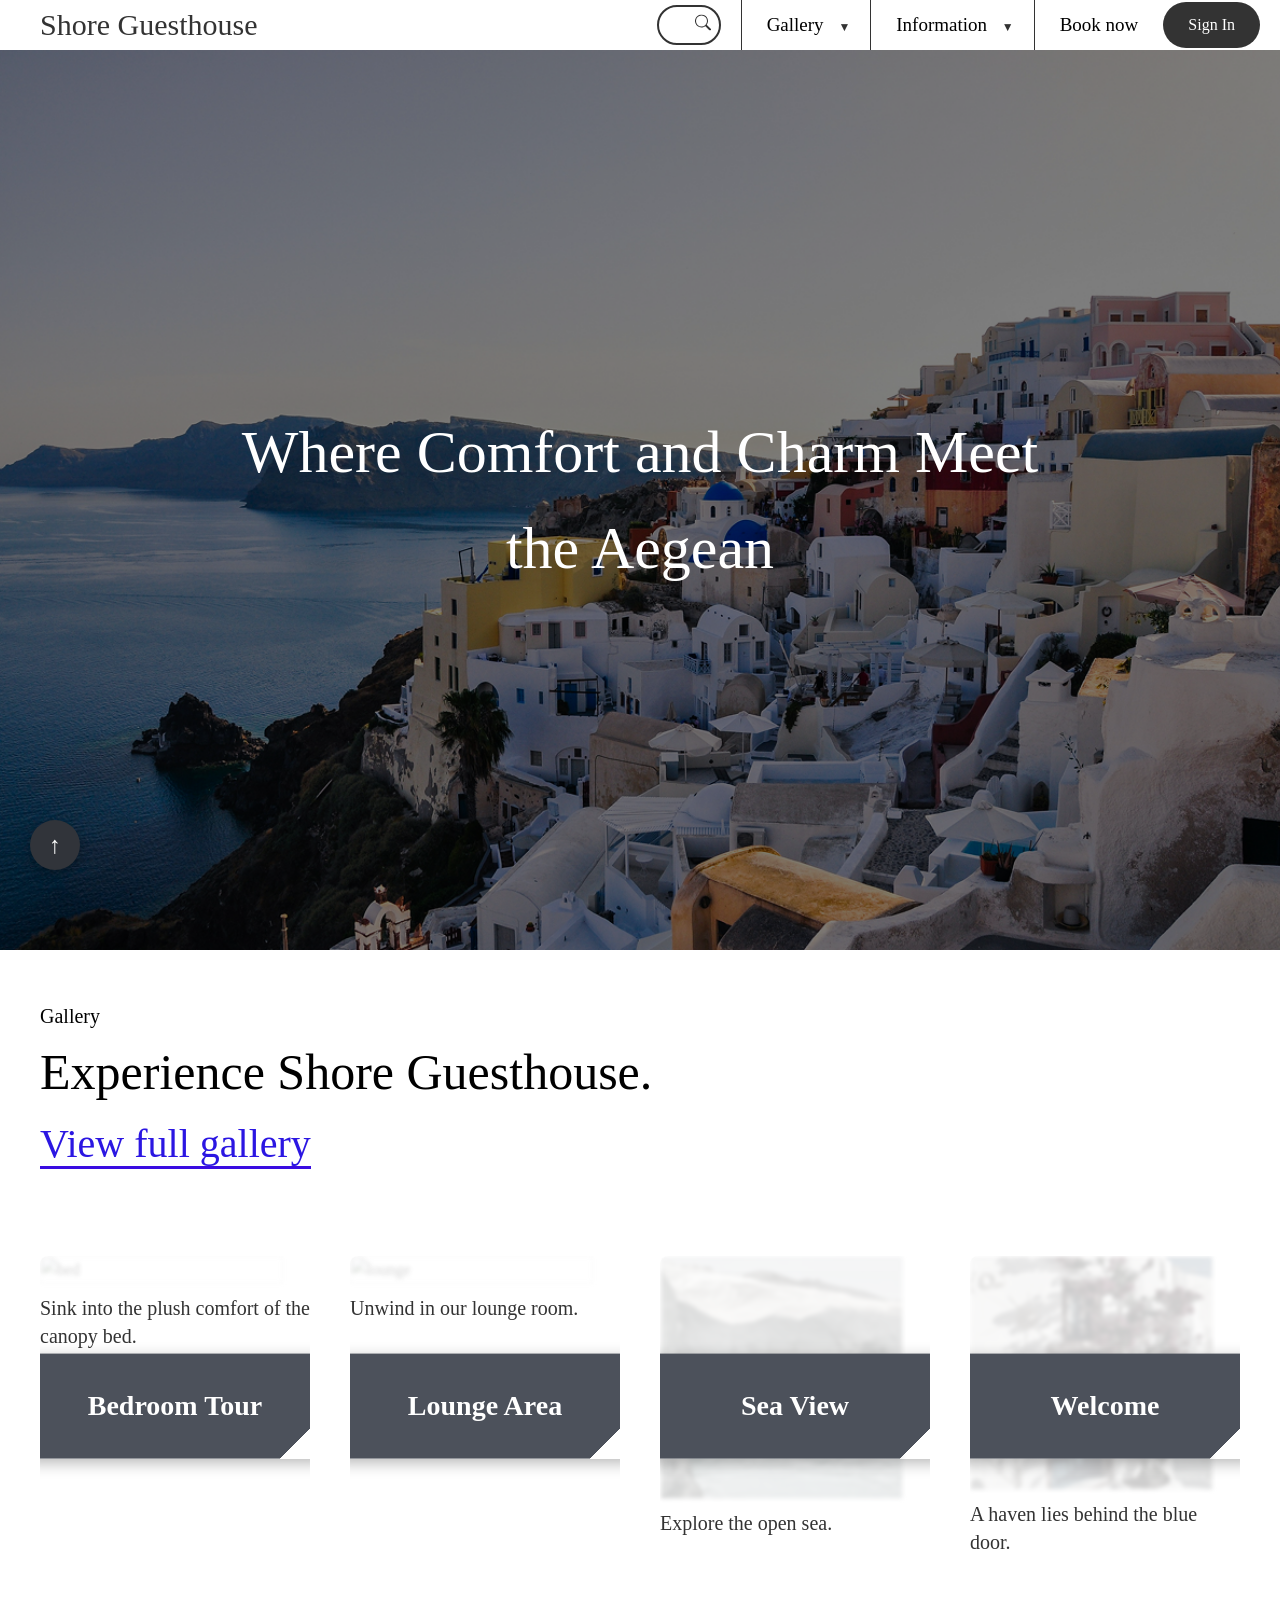
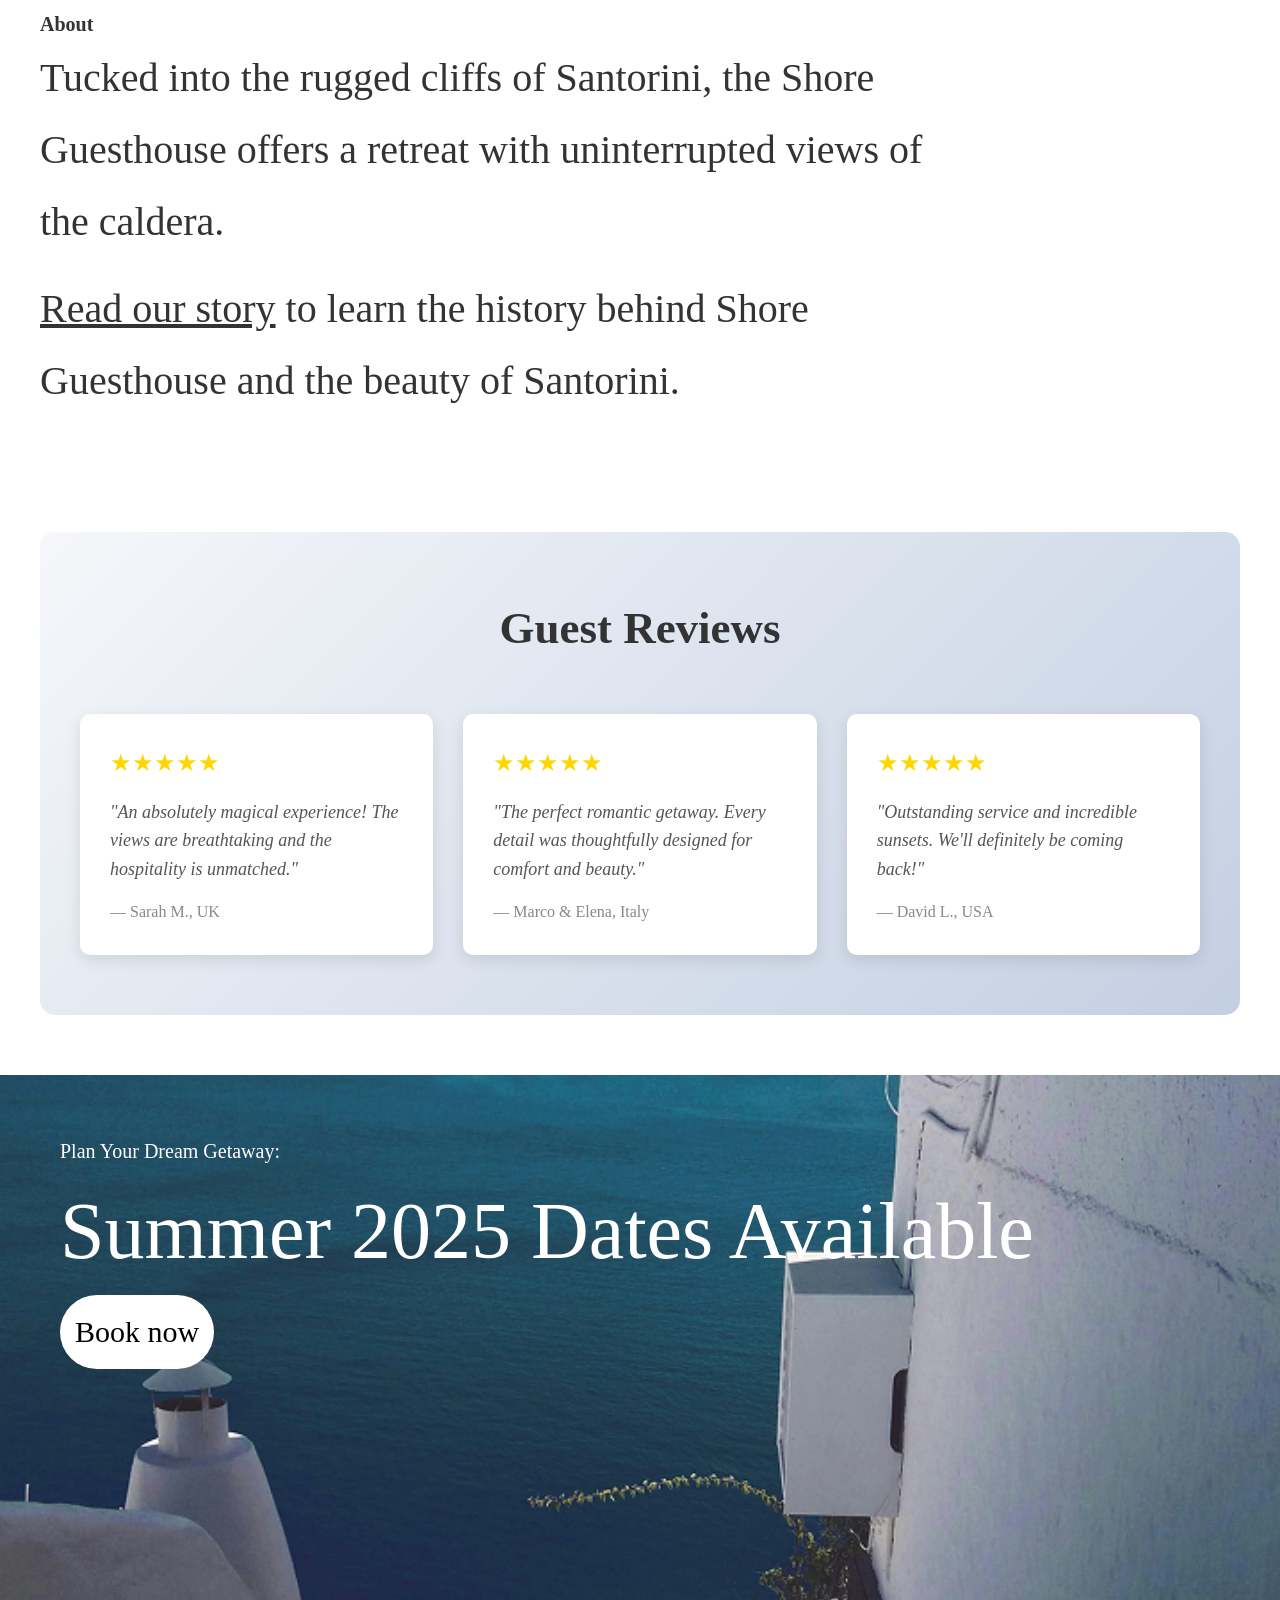
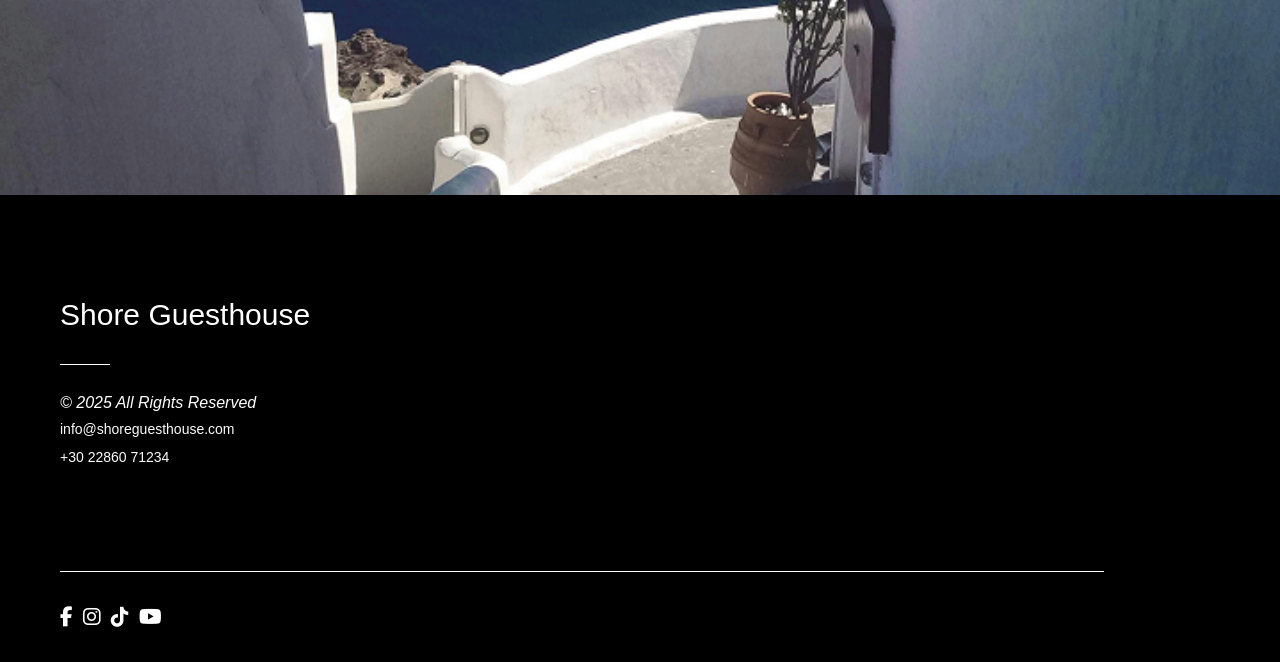
==== index.html @ fb6c5655 "first commit" ====
<!DOCTYPE html>
<html lang="uk">

<head>
    <link rel="stylesheet" href="https://cdnjs.cloudflare.com/ajax/libs/font-awesome/6.5.1/css/all.min.css">
    <meta charset="UTF-8">
    <meta name="viewport" content="width=device-width, initial-scale=1.0">
    <title>Shore Guesthouse - Santorini</title>
    <link rel="stylesheet" href="css/style.css">
</head>

<body>
    <header id="header">
        <div class="logo">Shore Guesthouse</div>
        
        <!-- Burger Menu Checkbox -->
        <input type="checkbox" id="burger-toggle" class="burger-toggle">
        <label for="burger-toggle" class="burger-menu" aria-label="Menu">
            <span></span>
            <span></span>
            <span></span>
        </label>

        <div class="search-container">
            <input type="text" class="search-input" placeholder="Пошук...">
            <button class="search-btn">
                <svg class="icon" xmlns="http://www.w3.org/2000/svg" width="16" height="16" fill="currentColor"
                    viewBox="0 0 16 16">
                    <path
                        d="M11.742 10.344a6.5 6.5 0 1 0-1.397 1.398h-.001q.044.06.098.115l3.85 3.85a1 1 0 0 0 1.415-1.414l-3.85-3.85a1 1 0 0 0-.115-.1zM12 6.5a5.5 5.5 0 1 1-11 0 5.5 5.5 0 0 1 11 0" />
                </svg>
            </button>
        </div>

        <nav class="main-nav">
            <ul class="nav-header">
                <li class="nav-item has-submenu">
                    <a class="nav-link" href="#">Gallery</a>
                    <ul class="submenu">
                        <li><a href="#">Bedrooms</a></li>
                        <li><a href="#">Terraces</a></li>
                        <li><a href="#">Pool Area</a></li>
                        <li><a href="#">Common Spaces</a></li>
                    </ul>
                </li>
                <li class="nav-item has-submenu">
                    <a class="nav-link" href="#">Information</a>
                    <ul class="submenu">
                        <li><a href="#">About Us</a></li>
                        <li><a href="#">Amenities</a></li>
                        <li><a href="#">Location</a></li>
                        <li><a href="#">Contact</a></li>
                    </ul>
                </li>
                <li class="nav-item">
                    <a class="nav-link" href="#">Book now</a>
                </li>
            </ul>
        </nav>

        <!-- Fixed Sign In Button on Mobile -->
        <a href="#authModal" class="sign-in-btn">Sign In</a>
    </header>

    <!-- Modal Window for Authentication (CSS only) -->
    <div class="modal" id="authModal">
        <div class="modal-overlay"></div>
        <div class="modal-content">
            <a href="#" class="close-modal">&times;</a>
            <h2>Sign In</h2>
            <form class="auth-form" action="#" method="post">
                <div class="form-group">
                    <label for="email">Email</label>
                    <input type="email" id="email" placeholder="your@email.com" required>
                </div>
                <div class="form-group">
                    <label for="password">Password</label>
                    <input type="password" id="password" placeholder="••••••••" required>
                </div>
                <button type="submit" class="submit-btn">Log In</button>
                <p class="form-footer">Don't have an account? <a href="#">Sign up</a></p>
            </form>
        </div>
    </div>

    <a href="#header" class="scroll-to-top">↑</a>

    <section class="hero">
        <h1 class="animate-fade-in">Where Comfort and Charm Meet the Aegean</h1>
    </section>

    <main>
        <section class="gallery-section">
            <h2 class="animate-slide-in">Gallery</h2>
            <h3 class="animate-slide-in">Experience Shore Guesthouse.</h3>
            <a href="#" class="view-gallery">View full gallery</a>

            <ul class="gallery">
                <li class="image-overlay-container">
                    <img src="images/bedroom.svg" alt="bed">
                    <div class="image-overlay-text">Bedroom Tour</div>
                    <p>Sink into the plush comfort of the canopy bed.</p>
                </li>
                <li class="image-overlay-container">
                    <img src="images/terrace.svg" alt="lounge">
                    <div class="image-overlay-text">Lounge Area</div>
                    <p>Unwind in our lounge room.</p>
                </li>
                <li class="image-overlay-container">
                    <img src="images/pool.svg" alt="sea">
                    <div class="image-overlay-text">Sea View</div>
                    <p>Explore the open sea.</p>
                </li>
                <li class="image-overlay-container">
                    <img src="images/door.jpg" alt="door">
                    <div class="image-overlay-text">Welcome</div>
                    <p>A haven lies behind the blue door.</p>
                </li>
            </ul>
        </section>

        <section class="about">
            <h2>About</h2>
            <p>
                Tucked into the rugged cliffs of Santorini, the Shore Guesthouse offers a retreat with uninterrupted
                views of the caldera.</p>
            <p>
                <a href="#" class="read-story">Read our story</a> to learn the history behind Shore Guesthouse and the
                beauty of Santorini.
            </p>
        </section>

        <section class="testimonials">
            <h2>Guest Reviews</h2>
            <div class="testimonials-container">
                <div class="testimonial-card">
                    <div class="stars">★★★★★</div>
                    <p class="testimonial-text">"An absolutely magical experience! The views are breathtaking and the hospitality is unmatched."</p>
                    <p class="testimonial-author">— Sarah M., UK</p>
                </div>
                <div class="testimonial-card">
                    <div class="stars">★★★★★</div>
                    <p class="testimonial-text">"The perfect romantic getaway. Every detail was thoughtfully designed for comfort and beauty."</p>
                    <p class="testimonial-author">— Marco & Elena, Italy</p>
                </div>
                <div class="testimonial-card">
                    <div class="stars">★★★★★</div>
                    <p class="testimonial-text">"Outstanding service and incredible sunsets. We'll definitely be coming back!"</p>
                    <p class="testimonial-author">— David L., USA</p>
                </div>
            </div>
        </section>

        <section class="dates-section">
            <div class="dates-content">
                <h2>Plan Your Dream Getaway:</h2>
                <h3>Summer 2025 Dates Available</h3>
                <button class="book-btn">Book now</button>
            </div>
        </section>
    </main>

    <footer class="site-footer">
        <div class="footer-content">
            <div class="footer-section footer-title">
                <p>Shore Guesthouse</p>
                <hr class="title-divider">
            </div>

            <div class="footer-section footer-contacts">
                <address>© 2025 All Rights Reserved</address>
                <p><a href="mailto:info@shoreguesthouse.com" class="contact-link">info@shoreguesthouse.com</a></p>
                <p><a href="tel:+302286071234" class="contact-link">+30 22860 71234</a></p>
            </div>

            <div class="footer-socials">
                <div class="social-links">
                    <a href="#" aria-label="Facebook"><i class="fab fa-facebook-f"></i></a>
                    <a href="#" aria-label="Instagram"><i class="fab fa-instagram"></i></a>
                    <a href="#" aria-label="TikTok"><i class="fab fa-tiktok"></i></a>
                    <a href="#" aria-label="YouTube"><i class="fab fa-youtube"></i></a>
                </div>
            </div>
        </div>
    </footer>
</body>

</html>
---- css/style.css ----
* {
    margin: 0;
    padding: 0;
    box-sizing: border-box;
}

html {
    scroll-behavior: smooth;
}

body {
    color: #333;
    line-height: 1.6;
    overflow-x: hidden;
}

ul {
    list-style: none;
}

a {
    text-decoration: none;
}

/* Header Styles */
header {
    position: relative;
    width: 100%;
    display: flex;
    align-items: center;

}

.logo {
    font-size: 30px;
    font-weight: normal;
    color: #333;
    white-space: nowrap;
    padding-left: 40px;
}

/* Burger Menu - Pure CSS */
.burger-toggle {
    display: none;
}

.burger-menu {
    display: none;
    flex-direction: column;
    cursor: pointer;
    padding: 5px;
    margin-left: auto;
    margin-right: 20px;
    z-index: 1001;
}

.burger-menu span {
    width: 25px;
    height: 3px;
    background-color: #333;
    margin: 3px 0;
    transition: 0.3s;
    display: block;
}

/* Burger animation */
.burger-toggle:checked ~ .burger-menu span:nth-child(1) {
    transform: rotate(-45deg) translate(-5px, 6px);
}

.burger-toggle:checked ~ .burger-menu span:nth-child(2) {
    opacity: 0;
}

.burger-toggle:checked ~ .burger-menu span:nth-child(3) {
    transform: rotate(45deg) translate(-5px, -6px);
}

/* Search Container */
.search-container {
    position: relative;
    margin-left: auto;
    margin-right: 20px;
}

.search-input {
    width: 50px;
    height: 40px;
    border: 2px solid #333;
    border-radius: 20px;
    padding: 10px 40px 10px 20px;
    font-size: 16px;
    outline: none;
    transition: width 0.4s ease;
    cursor: pointer;
}

.search-input:focus {
    width: 250px;
    cursor: text;
}

.search-input::placeholder {
    color: transparent;
    transition: color 0.3s;
}

.search-input:focus::placeholder {
    color: #999;
}

.search-btn {
    position: absolute;
    right: 10px;
    top: 50%;
    transform: translateY(-50%);
    background: transparent;
    border: none;
    cursor: pointer;
    font-size: 18px;
    color: #333;
    pointer-events: none;
}

.search-btn .icon {
    width: 16px;
    height: 16px;
}

/* Sign In Button */
.sign-in-btn {
    padding: 10px 25px;
    background-color: #333;
    color: white;
    border: none;
    border-radius: 25px;
    cursor: pointer;
    font-size: 16px;
    transition: all 0.3s ease;
    margin-right: 20px;
    display: inline-block;
}

.sign-in-btn:hover {
    background-color: #000;
    transform: scale(1.05);
}

/* Modal - Pure CSS */
.modal {
    position: fixed;
    z-index: -1;
    left: 0;
    top: 0;
    width: 100%;
    height: 100%;
    opacity: 0;
    visibility: hidden;
    transition: opacity 0.3s ease, visibility 0.3s ease;
}

.modal:target {
    opacity: 1;
    visibility: visible;
    z-index: 2000;
}

.modal-overlay {
    position: absolute;
    width: 100%;
    height: 100%;
    background-color: rgba(0, 0, 0, 0.5);
}

.modal-content {
    position: absolute;
    top: 50%;
    left: 50%;
    transform: translate(-50%, -50%);
    background-color: white;
    padding: 40px;
    border-radius: 10px;
    width: 90%;
    max-width: 400px;
    animation: slideUp 0.3s ease;
    z-index: 2001;
}

@keyframes slideUp {
    from {
        transform: translate(-50%, -30%);
        opacity: 0;
    }
    to {
        transform: translate(-50%, -50%);
        opacity: 1;
    }
}

.close-modal {
    position: absolute;
    right: 20px;
    top: 15px;
    font-size: 30px;
    color: #666;
    transition: color 0.3s;
}

.close-modal:hover {
    color: #000;
}

.auth-form h2 {
    margin-bottom: 25px;
    color: #333;
    text-align: center;
}

.form-group {
    margin-bottom: 20px;
}

.form-group label {
    display: block;
    margin-bottom: 5px;
    color: #333;
    font-weight: 500;
}

.form-group input {
    width: 100%;
    padding: 12px;
    border: 2px solid #ddd;
    border-radius: 5px;
    font-size: 16px;
    transition: border-color 0.3s;
}

.form-group input:focus {
    outline: none;
    border-color: #333;
}

.submit-btn {
    width: 100%;
    padding: 12px;
    background-color: #333;
    color: white;
    border: none;
    border-radius: 5px;
    font-size: 16px;
    cursor: pointer;
    transition: all 0.3s ease;
}

.submit-btn:hover {
    background-color: #000;
}

.form-footer {
    text-align: center;
    margin-top: 15px;
    color: #666;
}

.form-footer a {
    color: #333;
    text-decoration: underline;
}

/* Navigation */
.nav-header {
    display: flex;
    width: auto;
}

.nav-item {
    position: relative;
    text-align: center;
    padding: 5px 20px;
    font-size: 19px;
    border-left: 1px solid #333;
}

.nav-item.has-submenu::after {
    content: " ▼";
    font-size: 12px;
    margin-left: 5px;
    transition: transform 0.3s;
}

.nav-item.has-submenu:hover::after {
    transform: rotate(180deg);
}

.submenu {
    position: absolute;
    top: 100%;
    left: 0;
    background-color: white;
    border: 1px solid #ddd;
    box-shadow: 0 4px 8px rgba(0,0,0,0.1);
    min-width: 200px;
    opacity: 0;
    visibility: hidden;
    transform: translateY(-10px);
    transition: opacity 0.3s ease, transform 0.3s ease, visibility 0.3s ease;
    z-index: 1000;
    margin-top: 5px;
}

.nav-item:hover .submenu {
    opacity: 1;
    visibility: visible;
    transform: translateY(0);
}

.submenu li {
    border-bottom: 1px solid #eee;
}

.submenu li:last-child {
    border-bottom: none;
}

.submenu a {
    display: block;
    padding: 12px 20px;
    color: #333;
    transition: background-color 0.3s;
    text-align: left;
}

.submenu a:hover {
    background-color: #f0f0f0;
}

.nav-link {
    background-color: white;
    color: black;
    padding: 5px;
    cursor: pointer;
    display: inline-block;
}

.nav-link:hover {
    background-color: #f0f0f0;
}

/* Scroll to Top Button - Smooth Transition */
.scroll-to-top {
    position: fixed;
    bottom: 30px;
    left: 30px;
    width: 50px;
    height: 50px;
    background-color: #31343a;
    color: white;
    border: none;
    border-radius: 50%;
    font-size: 24px;
    z-index: 9999;
    display: flex;
    align-items: center;
    justify-content: center;
    box-shadow: 0 4px 12px rgba(0,0,0,0.3);
    transition: all 0.4s ease, transform 0.3s ease, box-shadow 0.3s ease;
    text-decoration: none;
}

.scroll-to-top:hover {
    background-color: #000;
    transform: translateY(-5px) scale(1.1);
    box-shadow: 0 6px 16px rgba(0,0,0,0.4);
}

/* Hero Section */
.hero {
    position: relative;
    width: 100%;
    height: 100vh;
    background-image: url("../images/view.jpg");
    background-size: cover;
    background-repeat: no-repeat;
    background-position: center;
    display: flex;
    align-items: center;
    justify-content: center;
    color: white;
}

.hero::before {
    content: "";
    position: absolute;
    width: 100%;
    height: 100%;
}

.hero h1 {
    position: relative;
    font-size: 60px;
    font-weight: normal;
    max-width: 800px;
    color: white;
    text-align: center;
}

/* CSS Animations */
@keyframes fadeInUp {
    from {
        opacity: 0;
        transform: translateY(30px);
    }
    to {
        opacity: 1;
        transform: translateY(0);
    }
}

.animate-fade-in {
    animation: fadeInUp 1s ease-out;
}

.animate-slide-in {
    animation: fadeInUp 0.8s ease-out;
}

/* Gallery Section */
.gallery-section {
    max-width: 2050px;
    margin: 0 auto;
    padding: 50px 40px;
}

.gallery-section h3 {
    font-size: 50px;
    font-weight: normal;
    color: #000;
}

.gallery-section h2 {
    font-size: 20px;
    font-weight: normal;
    color: #000;
}

.view-gallery {
    color: #2b16e2;
    text-decoration: none;
    font-size: 40px;
    border-bottom: 3px solid #3a0ce1;
    transition: color 0.3s ease;
}

.view-gallery:hover {
    color: #1a0a99;
}

.gallery {
    list-style: none;
    display: grid;
    grid-template-columns: repeat(4, 1fr);
    gap: 40px;
    margin: 80px 0 0;
}

.image-overlay-container {
    position: relative;
    overflow: hidden;
    cursor: pointer;
    border-radius: 8px;
    animation: fadeInUp 0.6s ease-out;
}

.image-overlay-container img {
    width: 90%;
    display: block;
    border: 1px solid #ddd;
    transition: opacity 0.4s ease, filter 0.4s ease, transform 0.4s ease;
    opacity: 0.2;
    filter: grayscale(80%) blur(2px);
}

.image-overlay-text {
    position: absolute;
    width: 300px;
    top: 50%;
    left: 50%;
    transform: translate(-50%, -50%);
    text-align: center;
    color: white;
    font-size: 28px;
    font-weight: bold;
    background: linear-gradient(-45deg, transparent 32px, #4c515b 0);
    padding: 30px 50px;
    z-index: 10;
    transition: opacity 0.4s ease;
    pointer-events: none;
    box-shadow: 0 4px 15px rgba(0,0,0,0.3);
}

.image-overlay-container:hover img {
    opacity: 1;
    filter: grayscale(0%) blur(0);
    transform: scale(1.05);
}

.image-overlay-container:hover .image-overlay-text {
    opacity: 0;
}

.gallery p {
    margin-top: 10px;
    font-size: 20px;
    color: #333;
    line-height: 1.4;
}

/* About Section */
.about h2 {
    font-size: 20px;
}

.about {
    max-width: 1000px;
    padding: 0px 40px 40px;
    font-size: 40px;
    line-height: 1.8;
}

.about p {
    margin-bottom: 15px;
    color: #333;
}

.about a.read-story {
    color: inherit;
    text-decoration: underline;
    transition: color 0.3s ease;
}

.about a.read-story:hover {
    color: #2b16e2;
}

/* Testimonials Section */
.testimonials {
    max-width: 1200px;
    margin: 60px auto;
    padding: 60px 40px;
    background: linear-gradient(135deg, #f5f7fa 0%, #c3cfe2 100%);
    border-radius: 15px;
}

.testimonials h2 {
    text-align: center;
    font-size: 45px;
    margin-bottom: 50px;
    color: #333;
}

.testimonials-container {
    display: grid;
    grid-template-columns: repeat(auto-fit, minmax(300px, 1fr));
    gap: 30px;
}

.testimonial-card {
    background: white;
    padding: 30px;
    border-radius: 10px;
    box-shadow: 0 5px 15px rgba(0,0,0,0.1);
    transition: transform 0.3s ease, box-shadow 0.3s ease;
    animation: fadeInUp 0.6s ease-out;
}

.testimonial-card:hover {
    transform: translateY(-10px);
    box-shadow: 0 8px 25px rgba(0,0,0,0.15);
}

.stars {
    color: #ffd700;
    font-size: 24px;
    margin-bottom: 15px;
}

.testimonial-text {
    font-size: 18px;
    line-height: 1.6;
    color: #555;
    margin-bottom: 15px;
    font-style: italic;
}

.testimonial-author {
    font-size: 16px;
    color: #888;
    font-weight: 500;
}

/* Dates Section */
.dates-section {
    position: relative;
    background-image: url("../images/caldera.png");
    background-size: cover;
    background-repeat: no-repeat;
    background-position: center;
    color: white;
    text-align: left;
    padding: 60px 60px;
    min-height: 100px;
    display: flex;
    height: 80vh;
}

.dates-section::before {
    width: 100%;
    height: 100%;
}

.dates-section h3 {
    font-size: 80px;
    font-weight: normal;
}

.dates-section h2 {
    font-size: 20px;
    font-weight: normal;
}

.book-btn {
    padding: 20px 15px;
    background-color: white;
    color: #000;
    border-radius: 90px;
    cursor: pointer;
    font-size: 30px;
    font-family: 'Garamond', serif;
    border: none;
    transition: all 0.3s ease;
}

.book-btn:hover {
    background-color: #f0f0f0;
    transform: scale(1.05);
}

/* Footer */
.site-footer {
    background-color: #000;
    color: #fff;
    padding: 90px 60px 20px;
    font-family: Arial, sans-serif;
}

.footer-section p {
    font-size: 30px;
    line-height: 2.0;
}

.title-divider {
    border: none;
    height: 1px;
    background-color: #fff;
    width: 50px;
    margin-top: 19px;
}

.footer-contacts {
    margin: 25px 0 100px 0;
}

.footer-contacts p {
    font-size: 14px;
    color: #888;
}

.footer-contacts a.contact-link {
    color: #fcfcfc;
    text-decoration: none;
    transition: color 0.3s;
}

.footer-contacts a.contact-link:hover {
    color: #fff;
}

.footer-socials {
    margin-top: 20px;
    border: none;
    height: 1px;
    background-color: #fff;
    width: 90%;
    margin: 19px 0 70px 0;
}

.social-links {
    display: flex;
    gap: 10px;
    padding-top: 30px;
}

.social-links a {
    color: #fff;
    font-size: 20px;
    text-decoration: none;
    transition: color 0.3s, transform 0.3s;
}

.social-links a:hover {
    color: #888;
    transform: scale(1.2);
}

/* Media Queries for Responsive Design */

/* Tablets */
@media (max-width: 1024px) {
    .gallery {
        grid-template-columns: repeat(2, 1fr);
        gap: 30px;
    }

    .hero h1 {
        font-size: 45px;
    }

    .dates-section h3 {
        font-size: 50px;
    }

    .about {
        font-size: 32px;
    }
}

/* Mobile Devices */
@media (max-width: 768px) {
    /* Fixed Sign In Button on Small Devices */
    .sign-in-btn {
        position: fixed;
        bottom: 90px;
        right: 20px;
        z-index: 9998;
        box-shadow: 0 4px 12px rgba(0,0,0,0.3);
    }

    /* Show Burger Menu */
    .burger-menu {
        display: flex;
    }

    /* Hide navigation by default on mobile */
    .main-nav {
        position: fixed;
        top: 0;
        right: -100%;
        width: 70%;
        height: 100vh;
        background-color: white;
        box-shadow: -2px 0 10px rgba(0,0,0,0.1);
        transition: right 0.3s ease;
        z-index: 1000;
        padding-top: 60px;
    }

    .burger-toggle:checked ~ .main-nav {
        right: 0;
    }

    .nav-header {
        flex-direction: column;
        width: 100%;
    }

    .nav-item {
        border-left: none;
        border-bottom: 1px solid #ddd;
        padding: 15px 20px;
        font-size: 18px;
    }

    .submenu {
        position: static;
        box-shadow: none;
        border: none;
        margin-top: 0;
        padding-left: 20px;
    }

    .nav-item:focus-within .submenu {
        opacity: 1;
        visibility: visible;
        transform: translateY(0);
    }

    header {
        flex-wrap: wrap;
        padding: 15px 0;
    }

    .search-container {
        order: 3;
        width: 100%;
        margin: 15px 20px;
    }

    .search-input:focus {
        width: calc(100% - 40px);
    }

    .logo {
        padding-left: 20px;
        font-size: 24px;
    }

    .gallery {
        grid-template-columns: 1fr;
        gap: 30px;
    }

    .image-overlay-text {
        font-size: 20px;
        padding: 20px 30px;
        width: 80%;
    }

    .hero h1 {
        font-size: 32px;
        padding: 0 20px;
    }

    .dates-section h3 {
        font-size: 32px;
    }

    .dates-section h2 {
        font-size: 18px;
    }

    .book-btn {
        font-size: 22px;
        padding: 15px 25px;
    }

    .about {
        font-size: 24px;
        padding: 20px;
    }

    .testimonials {
        padding: 40px 20px;
    }

    .testimonials h2 {
        font-size: 32px;
    }

    .testimonials-container {
        grid-template-columns: 1fr;
    }

    .scroll-to-top {
        bottom: 20px;
        left: 20px;
        width: 45px;
        height: 45px;
        font-size: 20px;
    }

    .footer-content {
        text-align: center;
    }

    .title-divider{
         margin: 0 auto;
         margin-top: 19px;
    }

    .social-links {
        justify-content: center;
    }

    .site-footer {
        padding: 40px 20px;
    }
}

/* Small Mobile Devices */
@media (max-width: 480px) {
    .logo {
        font-size: 20px;
    }

    .hero h1 {
        font-size: 24px;
    }

    .dates-section h3 {
        font-size: 24px;
    }

    .gallery-section h3 {
        font-size: 32px;
    }

    .view-gallery {
        font-size: 24px;
    }

    .about {
        font-size: 20px;
    }

    .modal-content {
        padding: 25px;
    }
}
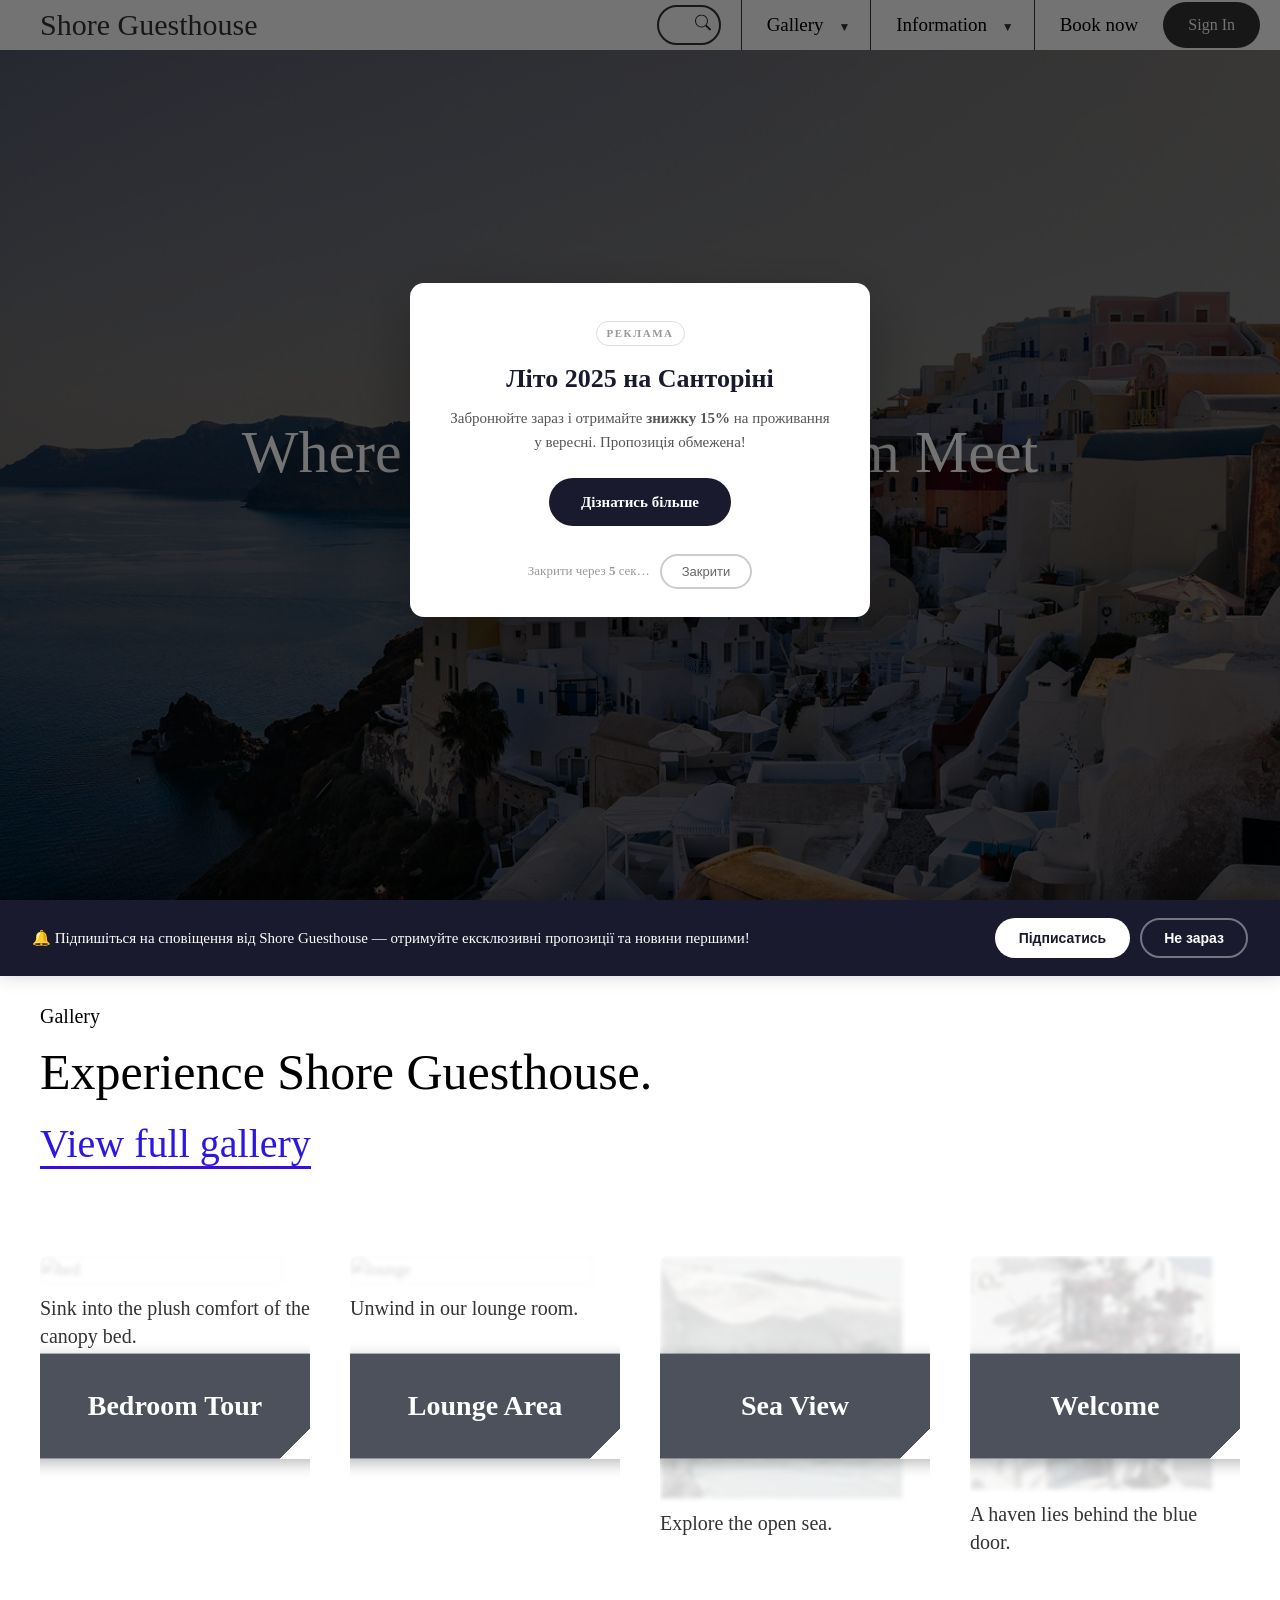
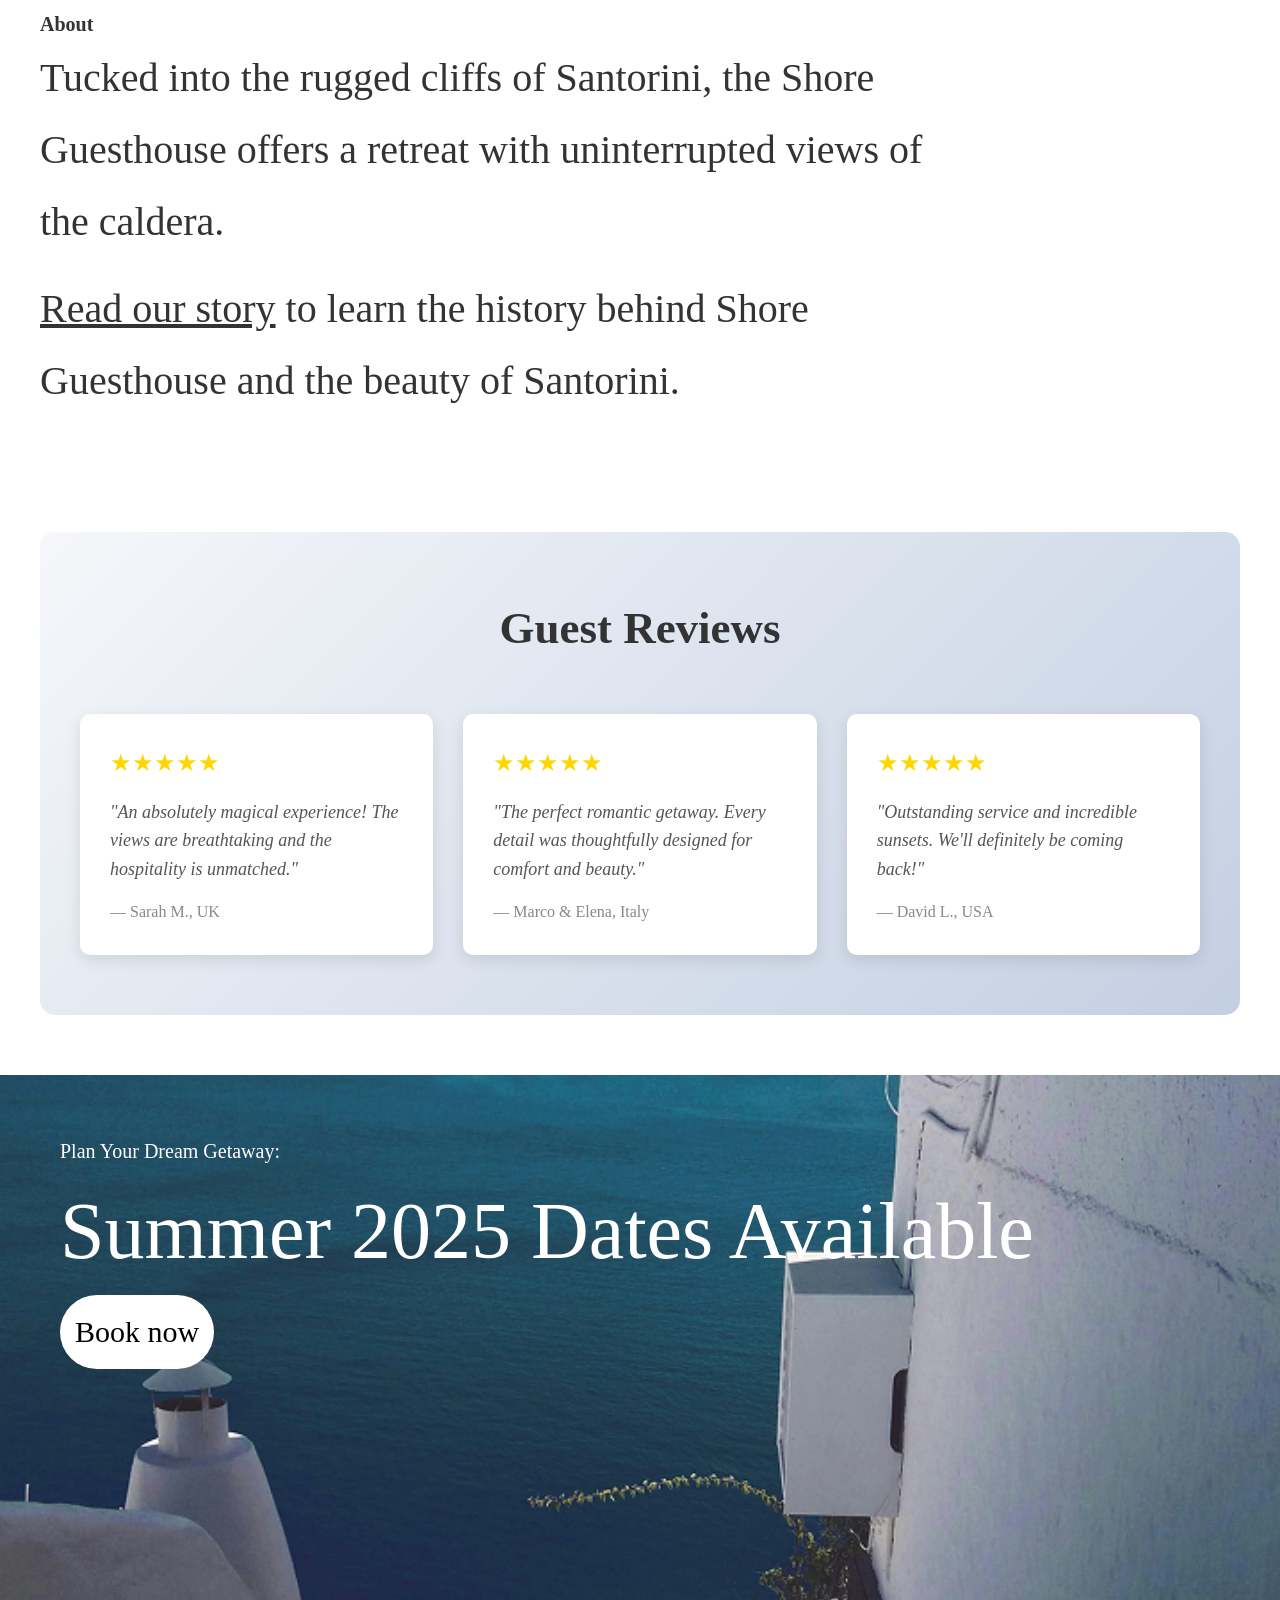
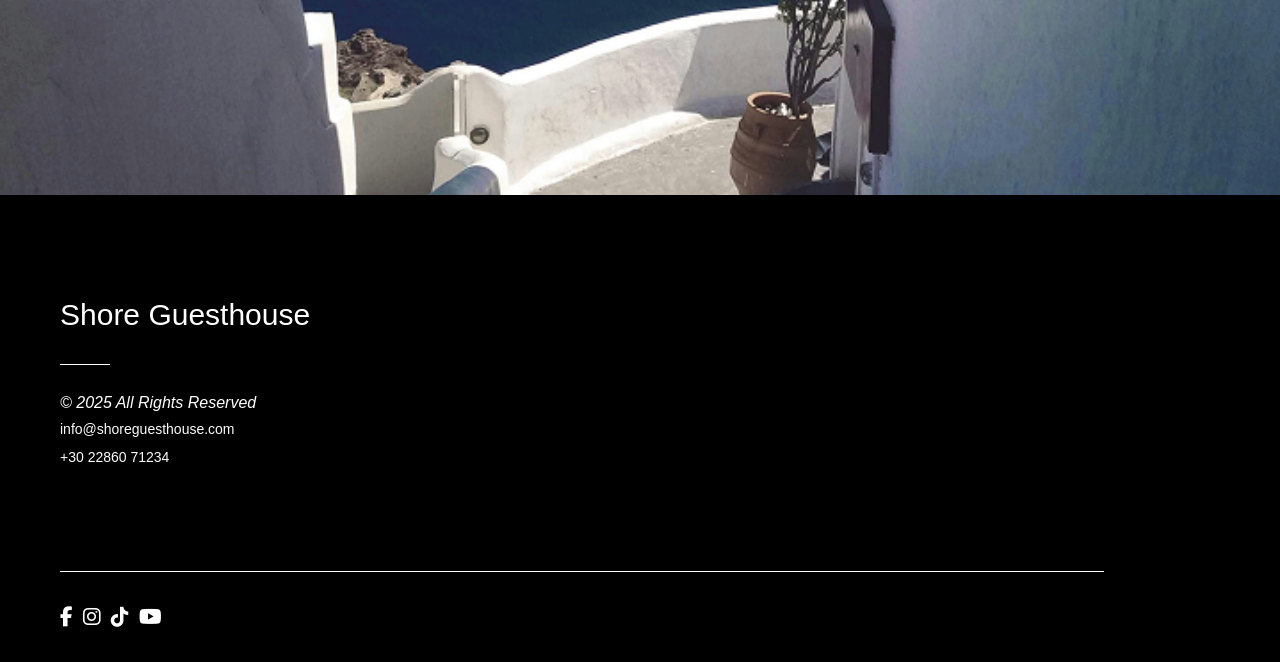
==== commit 28635319: "lab2" ====
--- a/index.html
+++ b/index.html
@@ -13,7 +13,6 @@
     <header id="header">
         <div class="logo">Shore Guesthouse</div>
         
-        <!-- Burger Menu Checkbox -->
         <input type="checkbox" id="burger-toggle" class="burger-toggle">
         <label for="burger-toggle" class="burger-menu" aria-label="Menu">
             <span></span>
@@ -24,10 +23,8 @@
         <div class="search-container">
             <input type="text" class="search-input" placeholder="Пошук...">
             <button class="search-btn">
-                <svg class="icon" xmlns="http://www.w3.org/2000/svg" width="16" height="16" fill="currentColor"
-                    viewBox="0 0 16 16">
-                    <path
-                        d="M11.742 10.344a6.5 6.5 0 1 0-1.397 1.398h-.001q.044.06.098.115l3.85 3.85a1 1 0 0 0 1.415-1.414l-3.85-3.85a1 1 0 0 0-.115-.1zM12 6.5a5.5 5.5 0 1 1-11 0 5.5 5.5 0 0 1 11 0" />
+                <svg class="icon" xmlns="http://www.w3.org/2000/svg" width="16" height="16" fill="currentColor" viewBox="0 0 16 16">
+                    <path d="M11.742 10.344a6.5 6.5 0 1 0-1.397 1.398h-.001q.044.06.098.115l3.85 3.85a1 1 0 0 0 1.415-1.414l-3.85-3.85a1 1 0 0 0-.115-.1zM12 6.5a5.5 5.5 0 1 1-11 0 5.5 5.5 0 0 1 11 0"/>
                 </svg>
             </button>
         </div>
@@ -58,11 +55,10 @@
             </ul>
         </nav>
 
-        <!-- Fixed Sign In Button on Mobile -->
         <a href="#authModal" class="sign-in-btn">Sign In</a>
     </header>
 
-    <!-- Modal Window for Authentication (CSS only) -->
+    <!-- AUTH MODAL (pure CSS :target) -->
     <div class="modal" id="authModal">
         <div class="modal-overlay"></div>
         <div class="modal-content">
@@ -83,7 +79,34 @@
         </div>
     </div>
 
-    <a href="#header" class="scroll-to-top">↑</a>
+    <!-- 1. КНОПКА "ВГОРУ" (замінює стару .scroll-to-top посилання) -->
+    <button id="scrollToTop" aria-label="Scroll to top">↑</button>
+
+    <!-- 2. БАНЕР ПІДПИСКИ -->
+    <div id="subscribeBanner" role="banner" aria-live="polite">
+        <p>🔔 Підпишіться на сповіщення від Shore Guesthouse — отримуйте ексклюзивні пропозиції та новини першими!</p>
+        <div class="banner-buttons">
+            <button class="banner-btn banner-btn-accept" id="subscribeBannerAccept">Підписатись</button>
+            <button class="banner-btn banner-btn-decline" id="subscribeBannerDecline">Не зараз</button>
+        </div>
+    </div>
+
+    <!-- Toast подяки -->
+    <div id="thankYouToast" aria-live="polite">🎉 Дякуємо, що приєдналися!</div>
+
+    <!-- 3. МОДАЛЬНА РЕКЛАМА -->
+    <div id="adModal" role="dialog" aria-modal="true" aria-labelledby="adModalTitle">
+        <div class="ad-modal-box">
+            <span class="ad-label">Реклама</span>
+            <h3 id="adModalTitle">Літо 2025 на Санторіні</h3>
+            <p>Забронюйте зараз і отримайте <strong>знижку 15%</strong> на проживання у вересні. Пропозиція обмежена!</p>
+            <a href="#" class="ad-modal-cta">Дізнатись більше</a>
+            <div class="ad-close-row">
+                <span class="ad-countdown-label">Закрити через <strong id="adCountdown">5</strong> сек…</span>
+                <button id="adCloseBtn" aria-label="Закрити рекламу">Закрити</button>
+            </div>
+        </div>
+    </div>
 
     <section class="hero">
         <h1 class="animate-fade-in">Where Comfort and Charm Meet the Aegean</h1>
@@ -151,11 +174,20 @@
             </div>
         </section>
 
+        <!-- 4. STICKY РЕКЛАМНИЙ БЛОК (з'являється при прокрутці до .dates-section) -->
         <section class="dates-section">
             <div class="dates-content">
                 <h2>Plan Your Dream Getaway:</h2>
                 <h3>Summer 2025 Dates Available</h3>
                 <button class="book-btn">Book now</button>
+            </div>
+
+            <div id="stickyAd" aria-label="Рекламний блок">
+                <button class="sticky-ad-close" id="stickyAdClose" aria-label="Закрити">&times;</button>
+                <p class="sticky-ad-badge">Спецпропозиція</p>
+                <h4>Рання бронь — знижка 15%</h4>
+                <p>Забронюйте до 30 червня та заощаджуйте на відпочинку вашої мрії.</p>
+                <a href="#" class="sticky-ad-btn">Забронювати</a>
             </div>
         </section>
     </main>
@@ -183,6 +215,9 @@
             </div>
         </div>
     </footer>
+
+    <!-- JavaScript підключається останнім -->
+    <script src="main.js"></script>
 </body>
 
 </html>
--- a/css/style.css
+++ b/css/style.css
@@ -22,13 +22,12 @@
     text-decoration: none;
 }
 
-/* Header Styles */
+/* ─── HEADER ──────────────────────────────────────────────────────────────── */
 header {
     position: relative;
     width: 100%;
     display: flex;
     align-items: center;
-
 }
 
 .logo {
@@ -40,9 +39,7 @@
 }
 
 /* Burger Menu - Pure CSS */
-.burger-toggle {
-    display: none;
-}
+.burger-toggle { display: none; }
 
 .burger-menu {
     display: none;
@@ -63,20 +60,11 @@
     display: block;
 }
 
-/* Burger animation */
-.burger-toggle:checked ~ .burger-menu span:nth-child(1) {
-    transform: rotate(-45deg) translate(-5px, 6px);
-}
-
-.burger-toggle:checked ~ .burger-menu span:nth-child(2) {
-    opacity: 0;
-}
-
-.burger-toggle:checked ~ .burger-menu span:nth-child(3) {
-    transform: rotate(45deg) translate(-5px, -6px);
-}
-
-/* Search Container */
+.burger-toggle:checked ~ .burger-menu span:nth-child(1) { transform: rotate(-45deg) translate(-5px, 6px); }
+.burger-toggle:checked ~ .burger-menu span:nth-child(2) { opacity: 0; }
+.burger-toggle:checked ~ .burger-menu span:nth-child(3) { transform: rotate(45deg) translate(-5px, -6px); }
+
+/* Search */
 .search-container {
     position: relative;
     margin-left: auto;
@@ -95,19 +83,9 @@
     cursor: pointer;
 }
 
-.search-input:focus {
-    width: 250px;
-    cursor: text;
-}
-
-.search-input::placeholder {
-    color: transparent;
-    transition: color 0.3s;
-}
-
-.search-input:focus::placeholder {
-    color: #999;
-}
+.search-input:focus { width: 250px; cursor: text; }
+.search-input::placeholder { color: transparent; transition: color 0.3s; }
+.search-input:focus::placeholder { color: #999; }
 
 .search-btn {
     position: absolute;
@@ -122,12 +100,9 @@
     pointer-events: none;
 }
 
-.search-btn .icon {
-    width: 16px;
-    height: 16px;
-}
-
-/* Sign In Button */
+.search-btn .icon { width: 16px; height: 16px; }
+
+/* Sign In */
 .sign-in-btn {
     padding: 10px 25px;
     background-color: #333;
@@ -141,41 +116,30 @@
     display: inline-block;
 }
 
-.sign-in-btn:hover {
-    background-color: #000;
-    transform: scale(1.05);
-}
-
-/* Modal - Pure CSS */
+.sign-in-btn:hover { background-color: #000; transform: scale(1.05); }
+
+/* ─── AUTH MODAL (pure CSS :target) ──────────────────────────────────────── */
 .modal {
     position: fixed;
     z-index: -1;
-    left: 0;
-    top: 0;
-    width: 100%;
-    height: 100%;
+    left: 0; top: 0;
+    width: 100%; height: 100%;
     opacity: 0;
     visibility: hidden;
     transition: opacity 0.3s ease, visibility 0.3s ease;
 }
 
-.modal:target {
-    opacity: 1;
-    visibility: visible;
-    z-index: 2000;
-}
+.modal:target { opacity: 1; visibility: visible; z-index: 2000; }
 
 .modal-overlay {
     position: absolute;
-    width: 100%;
-    height: 100%;
-    background-color: rgba(0, 0, 0, 0.5);
+    width: 100%; height: 100%;
+    background-color: rgba(0,0,0,0.5);
 }
 
 .modal-content {
     position: absolute;
-    top: 50%;
-    left: 50%;
+    top: 50%; left: 50%;
     transform: translate(-50%, -50%);
     background-color: white;
     padding: 40px;
@@ -187,38 +151,20 @@
 }
 
 @keyframes slideUp {
-    from {
-        transform: translate(-50%, -30%);
-        opacity: 0;
-    }
-    to {
-        transform: translate(-50%, -50%);
-        opacity: 1;
-    }
+    from { transform: translate(-50%, -30%); opacity: 0; }
+    to   { transform: translate(-50%, -50%); opacity: 1; }
 }
 
 .close-modal {
     position: absolute;
-    right: 20px;
-    top: 15px;
+    right: 20px; top: 15px;
     font-size: 30px;
     color: #666;
     transition: color 0.3s;
 }
-
-.close-modal:hover {
-    color: #000;
-}
-
-.auth-form h2 {
-    margin-bottom: 25px;
-    color: #333;
-    text-align: center;
-}
-
-.form-group {
-    margin-bottom: 20px;
-}
+.close-modal:hover { color: #000; }
+
+.form-group { margin-bottom: 20px; }
 
 .form-group label {
     display: block;
@@ -235,11 +181,7 @@
     font-size: 16px;
     transition: border-color 0.3s;
 }
-
-.form-group input:focus {
-    outline: none;
-    border-color: #333;
-}
+.form-group input:focus { outline: none; border-color: #333; }
 
 .submit-btn {
     width: 100%;
@@ -252,27 +194,13 @@
     cursor: pointer;
     transition: all 0.3s ease;
 }
-
-.submit-btn:hover {
-    background-color: #000;
-}
-
-.form-footer {
-    text-align: center;
-    margin-top: 15px;
-    color: #666;
-}
-
-.form-footer a {
-    color: #333;
-    text-decoration: underline;
-}
-
-/* Navigation */
-.nav-header {
-    display: flex;
-    width: auto;
-}
+.submit-btn:hover { background-color: #000; }
+
+.form-footer { text-align: center; margin-top: 15px; color: #666; }
+.form-footer a { color: #333; text-decoration: underline; }
+
+/* ─── NAVIGATION ──────────────────────────────────────────────────────────── */
+.nav-header { display: flex; width: auto; }
 
 .nav-item {
     position: relative;
@@ -288,15 +216,11 @@
     margin-left: 5px;
     transition: transform 0.3s;
 }
-
-.nav-item.has-submenu:hover::after {
-    transform: rotate(180deg);
-}
+.nav-item.has-submenu:hover::after { transform: rotate(180deg); }
 
 .submenu {
     position: absolute;
-    top: 100%;
-    left: 0;
+    top: 100%; left: 0;
     background-color: white;
     border: 1px solid #ddd;
     box-shadow: 0 4px 8px rgba(0,0,0,0.1);
@@ -308,20 +232,10 @@
     z-index: 1000;
     margin-top: 5px;
 }
-
-.nav-item:hover .submenu {
-    opacity: 1;
-    visibility: visible;
-    transform: translateY(0);
-}
-
-.submenu li {
-    border-bottom: 1px solid #eee;
-}
-
-.submenu li:last-child {
-    border-bottom: none;
-}
+.nav-item:hover .submenu { opacity: 1; visibility: visible; transform: translateY(0); }
+
+.submenu li { border-bottom: 1px solid #eee; }
+.submenu li:last-child { border-bottom: none; }
 
 .submenu a {
     display: block;
@@ -330,10 +244,7 @@
     transition: background-color 0.3s;
     text-align: left;
 }
-
-.submenu a:hover {
-    background-color: #f0f0f0;
-}
+.submenu a:hover { background-color: #f0f0f0; }
 
 .nav-link {
     background-color: white;
@@ -342,13 +253,13 @@
     cursor: pointer;
     display: inline-block;
 }
-
-.nav-link:hover {
-    background-color: #f0f0f0;
-}
-
-/* Scroll to Top Button - Smooth Transition */
-.scroll-to-top {
+.nav-link:hover { background-color: #f0f0f0; }
+
+/* ─── 1. SCROLL-TO-TOP BUTTON ─────────────────────────────────────────────── */
+/* Стара кнопка-посилання в HTML прихована; використовуємо кнопку з JS */
+.scroll-to-top-link { display: none !important; }
+
+#scrollToTop {
     position: fixed;
     bottom: 30px;
     left: 30px;
@@ -358,23 +269,279 @@
     color: white;
     border: none;
     border-radius: 50%;
-    font-size: 24px;
+    font-size: 22px;
     z-index: 9999;
     display: flex;
     align-items: center;
     justify-content: center;
     box-shadow: 0 4px 12px rgba(0,0,0,0.3);
-    transition: all 0.4s ease, transform 0.3s ease, box-shadow 0.3s ease;
+    cursor: pointer;
+    /* за замовчуванням прихована */
+    opacity: 0;
+    pointer-events: none;
+    transform: translateY(10px);
+    transition: opacity 0.35s ease, transform 0.35s ease, background-color 0.25s ease, box-shadow 0.25s ease;
+}
+
+#scrollToTop.visible {
+    opacity: 1;
+    pointer-events: auto;
+    transform: translateY(0);
+}
+
+#scrollToTop:hover {
+    background-color: #000;
+    transform: translateY(-4px) scale(1.1);
+    box-shadow: 0 6px 18px rgba(0,0,0,0.4);
+}
+
+/* ─── 2. БАНЕР ПІДПИСКИ ───────────────────────────────────────────────────── */
+#subscribeBanner {
+    position: fixed;
+    bottom: 0;
+    left: 0;
+    width: 100%;
+    background: #1a1a2e;
+    color: #fff;
+    padding: 18px 32px;
+    display: flex;
+    align-items: center;
+    justify-content: space-between;
+    gap: 16px;
+    z-index: 8000;
+    box-shadow: 0 -4px 20px rgba(0,0,0,0.25);
+    transform: translateY(100%);
+    transition: transform 0.45s cubic-bezier(0.22, 1, 0.36, 1);
+    flex-wrap: wrap;
+}
+
+#subscribeBanner.visible { transform: translateY(0); }
+
+#subscribeBanner p {
+    flex: 1;
+    font-size: 15px;
+    line-height: 1.5;
+    min-width: 220px;
+}
+
+.banner-buttons { display: flex; gap: 10px; flex-shrink: 0; }
+
+.banner-btn {
+    padding: 10px 22px;
+    border-radius: 25px;
+    font-size: 14px;
+    font-weight: 600;
+    cursor: pointer;
+    border: 2px solid transparent;
+    transition: all 0.25s ease;
+}
+
+.banner-btn-accept {
+    background: #fff;
+    color: #1a1a2e;
+}
+.banner-btn-accept:hover { background: #e8e8e8; transform: scale(1.04); }
+
+.banner-btn-decline {
+    background: transparent;
+    color: #fff;
+    border-color: rgba(255,255,255,0.4);
+}
+.banner-btn-decline:hover { border-color: #fff; transform: scale(1.04); }
+
+/* Toast подяки */
+#thankYouToast {
+    position: fixed;
+    bottom: 80px;
+    left: 50%;
+    transform: translateX(-50%) translateY(20px);
+    background: #2d6a4f;
+    color: #fff;
+    padding: 12px 28px;
+    border-radius: 30px;
+    font-size: 15px;
+    font-weight: 500;
+    z-index: 9000;
+    opacity: 0;
+    pointer-events: none;
+    transition: opacity 0.4s ease, transform 0.4s ease;
+    white-space: nowrap;
+}
+#thankYouToast.visible {
+    opacity: 1;
+    transform: translateX(-50%) translateY(0);
+}
+
+/* ─── 3. МОДАЛЬНА РЕКЛАМА ─────────────────────────────────────────────────── */
+#adModal {
+    position: fixed;
+    inset: 0;
+    z-index: 7000;
+    background: rgba(0,0,0,0.55);
+    display: flex;
+    align-items: center;
+    justify-content: center;
+    opacity: 0;
+    pointer-events: none;
+    transition: opacity 0.35s ease;
+}
+#adModal.visible { opacity: 1; pointer-events: auto; }
+
+.ad-modal-box {
+    background: #fff;
+    border-radius: 14px;
+    width: 90%;
+    max-width: 460px;
+    padding: 36px 36px 28px;
+    text-align: center;
+    position: relative;
+    box-shadow: 0 20px 60px rgba(0,0,0,0.3);
+    animation: adPop 0.35s cubic-bezier(0.34, 1.56, 0.64, 1);
+}
+
+@keyframes adPop {
+    from { transform: scale(0.85); opacity: 0; }
+    to   { transform: scale(1);    opacity: 1; }
+}
+
+.ad-label {
+    display: inline-block;
+    font-size: 11px;
+    font-weight: 700;
+    letter-spacing: 1.5px;
+    color: #999;
+    text-transform: uppercase;
+    margin-bottom: 16px;
+    border: 1px solid #ddd;
+    padding: 3px 10px;
+    border-radius: 20px;
+}
+
+.ad-modal-box h3 {
+    font-size: 26px;
+    font-weight: 600;
+    color: #1a1a2e;
+    margin-bottom: 10px;
+    line-height: 1.3;
+}
+
+.ad-modal-box p {
+    font-size: 15px;
+    color: #555;
+    margin-bottom: 24px;
+    line-height: 1.6;
+}
+
+.ad-modal-cta {
+    display: inline-block;
+    padding: 12px 32px;
+    background: #1a1a2e;
+    color: #fff;
+    border-radius: 30px;
+    font-size: 15px;
+    font-weight: 600;
     text-decoration: none;
-}
-
-.scroll-to-top:hover {
-    background-color: #000;
-    transform: translateY(-5px) scale(1.1);
-    box-shadow: 0 6px 16px rgba(0,0,0,0.4);
-}
-
-/* Hero Section */
+    transition: background 0.25s ease;
+    margin-bottom: 20px;
+}
+.ad-modal-cta:hover { background: #000; }
+
+.ad-close-row {
+    display: flex;
+    align-items: center;
+    justify-content: center;
+    gap: 10px;
+    margin-top: 8px;
+}
+
+.ad-countdown-label { font-size: 13px; color: #999; }
+
+#adCloseBtn {
+    padding: 8px 20px;
+    border: 2px solid #ccc;
+    border-radius: 20px;
+    background: transparent;
+    font-size: 13px;
+    color: #666;
+    cursor: pointer;
+    transition: all 0.25s ease;
+}
+#adCloseBtn:not(:disabled):hover { border-color: #333; color: #333; }
+#adCloseBtn:disabled { opacity: 0.45; cursor: not-allowed; }
+
+/* ─── 4. STICKY РЕКЛАМНИЙ БЛОК ───────────────────────────────────────────── */
+#stickyAd {
+    position: absolute;   /* початково: inline у потоці сторінки */
+    bottom: 20px;
+    right: 24px;
+    width: 240px;
+    background: #fff;
+    border: 1px solid #e0e0e0;
+    border-radius: 12px;
+    padding: 18px 16px 14px;
+    box-shadow: 0 4px 18px rgba(0,0,0,0.12);
+    opacity: 0;
+    transform: translateY(16px) scale(0.95);
+    pointer-events: none;
+    transition: opacity 0.4s ease, transform 0.4s ease, right 0.5s ease, bottom 0.5s ease, position 0s;
+    z-index: 500;
+}
+
+#stickyAd.show {
+    opacity: 1;
+    transform: translateY(0) scale(1);
+    pointer-events: auto;
+}
+
+/* Коли блок переходить у фіксований стан */
+#stickyAd.fixed {
+    position: fixed;
+    bottom: 24px;
+    right: 24px;
+    z-index: 6000;
+}
+
+.sticky-ad-close {
+    position: absolute;
+    top: 8px; right: 10px;
+    background: none;
+    border: none;
+    font-size: 18px;
+    color: #aaa;
+    cursor: pointer;
+    line-height: 1;
+    transition: color 0.2s;
+}
+.sticky-ad-close:hover { color: #333; }
+
+.sticky-ad-badge {
+    font-size: 10px;
+    font-weight: 700;
+    letter-spacing: 1px;
+    color: #bbb;
+    text-transform: uppercase;
+    margin-bottom: 8px;
+}
+
+#stickyAd h4 { font-size: 15px; color: #1a1a2e; margin-bottom: 6px; }
+#stickyAd p  { font-size: 13px; color: #666; line-height: 1.4; margin-bottom: 12px; }
+
+.sticky-ad-btn {
+    display: block;
+    width: 100%;
+    padding: 9px 0;
+    background: #1a1a2e;
+    color: #fff;
+    border-radius: 20px;
+    font-size: 13px;
+    font-weight: 600;
+    text-align: center;
+    text-decoration: none;
+    transition: background 0.25s ease;
+}
+.sticky-ad-btn:hover { background: #000; }
+
+/* ─── HERO ────────────────────────────────────────────────────────────────── */
 .hero {
     position: relative;
     width: 100%;
@@ -392,8 +559,7 @@
 .hero::before {
     content: "";
     position: absolute;
-    width: 100%;
-    height: 100%;
+    width: 100%; height: 100%;
 }
 
 .hero h1 {
@@ -405,44 +571,24 @@
     text-align: center;
 }
 
-/* CSS Animations */
+/* ─── ANIMATIONS ──────────────────────────────────────────────────────────── */
 @keyframes fadeInUp {
-    from {
-        opacity: 0;
-        transform: translateY(30px);
-    }
-    to {
-        opacity: 1;
-        transform: translateY(0);
-    }
-}
-
-.animate-fade-in {
-    animation: fadeInUp 1s ease-out;
-}
-
-.animate-slide-in {
-    animation: fadeInUp 0.8s ease-out;
-}
-
-/* Gallery Section */
+    from { opacity: 0; transform: translateY(30px); }
+    to   { opacity: 1; transform: translateY(0); }
+}
+
+.animate-fade-in  { animation: fadeInUp 1s ease-out; }
+.animate-slide-in { animation: fadeInUp 0.8s ease-out; }
+
+/* ─── GALLERY ─────────────────────────────────────────────────────────────── */
 .gallery-section {
     max-width: 2050px;
     margin: 0 auto;
     padding: 50px 40px;
 }
 
-.gallery-section h3 {
-    font-size: 50px;
-    font-weight: normal;
-    color: #000;
-}
-
-.gallery-section h2 {
-    font-size: 20px;
-    font-weight: normal;
-    color: #000;
-}
+.gallery-section h3 { font-size: 50px; font-weight: normal; color: #000; }
+.gallery-section h2 { font-size: 20px; font-weight: normal; color: #000; }
 
 .view-gallery {
     color: #2b16e2;
@@ -451,10 +597,7 @@
     border-bottom: 3px solid #3a0ce1;
     transition: color 0.3s ease;
 }
-
-.view-gallery:hover {
-    color: #1a0a99;
-}
+.view-gallery:hover { color: #1a0a99; }
 
 .gallery {
     list-style: none;
@@ -484,8 +627,7 @@
 .image-overlay-text {
     position: absolute;
     width: 300px;
-    top: 50%;
-    left: 50%;
+    top: 50%; left: 50%;
     transform: translate(-50%, -50%);
     text-align: center;
     color: white;
@@ -505,21 +647,12 @@
     transform: scale(1.05);
 }
 
-.image-overlay-container:hover .image-overlay-text {
-    opacity: 0;
-}
-
-.gallery p {
-    margin-top: 10px;
-    font-size: 20px;
-    color: #333;
-    line-height: 1.4;
-}
-
-/* About Section */
-.about h2 {
-    font-size: 20px;
-}
+.image-overlay-container:hover .image-overlay-text { opacity: 0; }
+
+.gallery p { margin-top: 10px; font-size: 20px; color: #333; line-height: 1.4; }
+
+/* ─── ABOUT ───────────────────────────────────────────────────────────────── */
+.about h2 { font-size: 20px; }
 
 .about {
     max-width: 1000px;
@@ -528,22 +661,16 @@
     line-height: 1.8;
 }
 
-.about p {
-    margin-bottom: 15px;
-    color: #333;
-}
+.about p { margin-bottom: 15px; color: #333; }
 
 .about a.read-story {
     color: inherit;
     text-decoration: underline;
     transition: color 0.3s ease;
 }
-
-.about a.read-story:hover {
-    color: #2b16e2;
-}
-
-/* Testimonials Section */
+.about a.read-story:hover { color: #2b16e2; }
+
+/* ─── TESTIMONIALS ────────────────────────────────────────────────────────── */
 .testimonials {
     max-width: 1200px;
     margin: 60px auto;
@@ -552,12 +679,7 @@
     border-radius: 15px;
 }
 
-.testimonials h2 {
-    text-align: center;
-    font-size: 45px;
-    margin-bottom: 50px;
-    color: #333;
-}
+.testimonials h2 { text-align: center; font-size: 45px; margin-bottom: 50px; color: #333; }
 
 .testimonials-container {
     display: grid;
@@ -579,11 +701,7 @@
     box-shadow: 0 8px 25px rgba(0,0,0,0.15);
 }
 
-.stars {
-    color: #ffd700;
-    font-size: 24px;
-    margin-bottom: 15px;
-}
+.stars { color: #ffd700; font-size: 24px; margin-bottom: 15px; }
 
 .testimonial-text {
     font-size: 18px;
@@ -593,13 +711,9 @@
     font-style: italic;
 }
 
-.testimonial-author {
-    font-size: 16px;
-    color: #888;
-    font-weight: 500;
-}
-
-/* Dates Section */
+.testimonial-author { font-size: 16px; color: #888; font-weight: 500; }
+
+/* ─── DATES SECTION ───────────────────────────────────────────────────────── */
 .dates-section {
     position: relative;
     background-image: url("../images/caldera.png");
@@ -614,20 +728,10 @@
     height: 80vh;
 }
 
-.dates-section::before {
-    width: 100%;
-    height: 100%;
-}
-
-.dates-section h3 {
-    font-size: 80px;
-    font-weight: normal;
-}
-
-.dates-section h2 {
-    font-size: 20px;
-    font-weight: normal;
-}
+.dates-content { position: relative; z-index: 1; }
+
+.dates-section h3 { font-size: 80px; font-weight: normal; }
+.dates-section h2 { font-size: 20px; font-weight: normal; }
 
 .book-btn {
     padding: 20px 15px;
@@ -640,13 +744,9 @@
     border: none;
     transition: all 0.3s ease;
 }
-
-.book-btn:hover {
-    background-color: #f0f0f0;
-    transform: scale(1.05);
-}
-
-/* Footer */
+.book-btn:hover { background-color: #f0f0f0; transform: scale(1.05); }
+
+/* ─── FOOTER ──────────────────────────────────────────────────────────────── */
 .site-footer {
     background-color: #000;
     color: #fff;
@@ -654,10 +754,7 @@
     font-family: Arial, sans-serif;
 }
 
-.footer-section p {
-    font-size: 30px;
-    line-height: 2.0;
-}
+.footer-section p { font-size: 30px; line-height: 2.0; }
 
 .title-divider {
     border: none;
@@ -667,24 +764,15 @@
     margin-top: 19px;
 }
 
-.footer-contacts {
-    margin: 25px 0 100px 0;
-}
-
-.footer-contacts p {
-    font-size: 14px;
-    color: #888;
-}
+.footer-contacts { margin: 25px 0 100px 0; }
+.footer-contacts p { font-size: 14px; color: #888; }
 
 .footer-contacts a.contact-link {
     color: #fcfcfc;
     text-decoration: none;
     transition: color 0.3s;
 }
-
-.footer-contacts a.contact-link:hover {
-    color: #fff;
-}
+.footer-contacts a.contact-link:hover { color: #fff; }
 
 .footer-socials {
     margin-top: 20px;
@@ -695,11 +783,7 @@
     margin: 19px 0 70px 0;
 }
 
-.social-links {
-    display: flex;
-    gap: 10px;
-    padding-top: 30px;
-}
+.social-links { display: flex; gap: 10px; padding-top: 30px; }
 
 .social-links a {
     color: #fff;
@@ -707,72 +791,39 @@
     text-decoration: none;
     transition: color 0.3s, transform 0.3s;
 }
-
-.social-links a:hover {
-    color: #888;
-    transform: scale(1.2);
-}
-
-/* Media Queries for Responsive Design */
-
-/* Tablets */
+.social-links a:hover { color: #888; transform: scale(1.2); }
+
+/* ─── MEDIA QUERIES ───────────────────────────────────────────────────────── */
 @media (max-width: 1024px) {
-    .gallery {
-        grid-template-columns: repeat(2, 1fr);
-        gap: 30px;
-    }
-
-    .hero h1 {
-        font-size: 45px;
-    }
-
-    .dates-section h3 {
-        font-size: 50px;
-    }
-
-    .about {
-        font-size: 32px;
-    }
-}
-
-/* Mobile Devices */
+    .gallery { grid-template-columns: repeat(2, 1fr); gap: 30px; }
+    .hero h1 { font-size: 45px; }
+    .dates-section h3 { font-size: 50px; }
+    .about { font-size: 32px; }
+}
+
 @media (max-width: 768px) {
-    /* Fixed Sign In Button on Small Devices */
     .sign-in-btn {
         position: fixed;
-        bottom: 90px;
-        right: 20px;
+        bottom: 90px; right: 20px;
         z-index: 9998;
         box-shadow: 0 4px 12px rgba(0,0,0,0.3);
     }
 
-    /* Show Burger Menu */
-    .burger-menu {
-        display: flex;
-    }
-
-    /* Hide navigation by default on mobile */
+    .burger-menu { display: flex; }
+
     .main-nav {
         position: fixed;
-        top: 0;
-        right: -100%;
-        width: 70%;
-        height: 100vh;
+        top: 0; right: -100%;
+        width: 70%; height: 100vh;
         background-color: white;
         box-shadow: -2px 0 10px rgba(0,0,0,0.1);
         transition: right 0.3s ease;
         z-index: 1000;
         padding-top: 60px;
     }
-
-    .burger-toggle:checked ~ .main-nav {
-        right: 0;
-    }
-
-    .nav-header {
-        flex-direction: column;
-        width: 100%;
-    }
+    .burger-toggle:checked ~ .main-nav { right: 0; }
+
+    .nav-header { flex-direction: column; width: 100%; }
 
     .nav-item {
         border-left: none;
@@ -781,139 +832,54 @@
         font-size: 18px;
     }
 
-    .submenu {
-        position: static;
-        box-shadow: none;
-        border: none;
-        margin-top: 0;
-        padding-left: 20px;
-    }
-
-    .nav-item:focus-within .submenu {
-        opacity: 1;
-        visibility: visible;
-        transform: translateY(0);
-    }
-
-    header {
-        flex-wrap: wrap;
-        padding: 15px 0;
-    }
-
-    .search-container {
-        order: 3;
-        width: 100%;
-        margin: 15px 20px;
-    }
-
-    .search-input:focus {
-        width: calc(100% - 40px);
-    }
-
-    .logo {
-        padding-left: 20px;
-        font-size: 24px;
-    }
-
-    .gallery {
-        grid-template-columns: 1fr;
-        gap: 30px;
-    }
-
-    .image-overlay-text {
-        font-size: 20px;
-        padding: 20px 30px;
-        width: 80%;
-    }
-
-    .hero h1 {
-        font-size: 32px;
-        padding: 0 20px;
-    }
-
-    .dates-section h3 {
-        font-size: 32px;
-    }
-
-    .dates-section h2 {
-        font-size: 18px;
-    }
-
-    .book-btn {
-        font-size: 22px;
-        padding: 15px 25px;
-    }
-
-    .about {
-        font-size: 24px;
-        padding: 20px;
-    }
-
-    .testimonials {
-        padding: 40px 20px;
-    }
-
-    .testimonials h2 {
-        font-size: 32px;
-    }
-
-    .testimonials-container {
-        grid-template-columns: 1fr;
-    }
-
-    .scroll-to-top {
-        bottom: 20px;
-        left: 20px;
-        width: 45px;
-        height: 45px;
-        font-size: 20px;
-    }
-
-    .footer-content {
-        text-align: center;
-    }
-
-    .title-divider{
-         margin: 0 auto;
-         margin-top: 19px;
-    }
-
-    .social-links {
-        justify-content: center;
-    }
-
-    .site-footer {
-        padding: 40px 20px;
-    }
-}
-
-/* Small Mobile Devices */
+    .submenu { position: static; box-shadow: none; border: none; margin-top: 0; padding-left: 20px; }
+
+    .nav-item:focus-within .submenu { opacity: 1; visibility: visible; transform: translateY(0); }
+
+    header { flex-wrap: wrap; padding: 15px 0; }
+
+    .search-container { order: 3; width: 100%; margin: 15px 20px; }
+    .search-input:focus { width: calc(100% - 40px); }
+
+    .logo { padding-left: 20px; font-size: 24px; }
+
+    .gallery { grid-template-columns: 1fr; gap: 30px; }
+
+    .image-overlay-text { font-size: 20px; padding: 20px 30px; width: 80%; }
+
+    .hero h1 { font-size: 32px; padding: 0 20px; }
+    .dates-section h3 { font-size: 32px; }
+    .dates-section h2 { font-size: 18px; }
+    .book-btn { font-size: 22px; padding: 15px 25px; }
+
+    .about { font-size: 24px; padding: 20px; }
+
+    .testimonials { padding: 40px 20px; }
+    .testimonials h2 { font-size: 32px; }
+    .testimonials-container { grid-template-columns: 1fr; }
+
+    #scrollToTop { bottom: 20px; left: 20px; width: 45px; height: 45px; font-size: 20px; }
+
+    .footer-content { text-align: center; }
+    .title-divider { margin: 0 auto; margin-top: 19px; }
+    .social-links { justify-content: center; }
+    .site-footer { padding: 40px 20px; }
+
+    #subscribeBanner { flex-direction: column; align-items: flex-start; }
+    .banner-buttons { width: 100%; }
+    .banner-btn { flex: 1; text-align: center; }
+
+    #stickyAd { width: 200px; }
+    #stickyAd h4 { font-size: 13px; }
+    #stickyAd p  { font-size: 12px; }
+}
+
 @media (max-width: 480px) {
-    .logo {
-        font-size: 20px;
-    }
-
-    .hero h1 {
-        font-size: 24px;
-    }
-
-    .dates-section h3 {
-        font-size: 24px;
-    }
-
-    .gallery-section h3 {
-        font-size: 32px;
-    }
-
-    .view-gallery {
-        font-size: 24px;
-    }
-
-    .about {
-        font-size: 20px;
-    }
-
-    .modal-content {
-        padding: 25px;
-    }
+    .logo { font-size: 20px; }
+    .hero h1 { font-size: 24px; }
+    .dates-section h3 { font-size: 24px; }
+    .gallery-section h3 { font-size: 32px; }
+    .view-gallery { font-size: 24px; }
+    .about { font-size: 20px; }
+    .modal-content { padding: 25px; }
 }
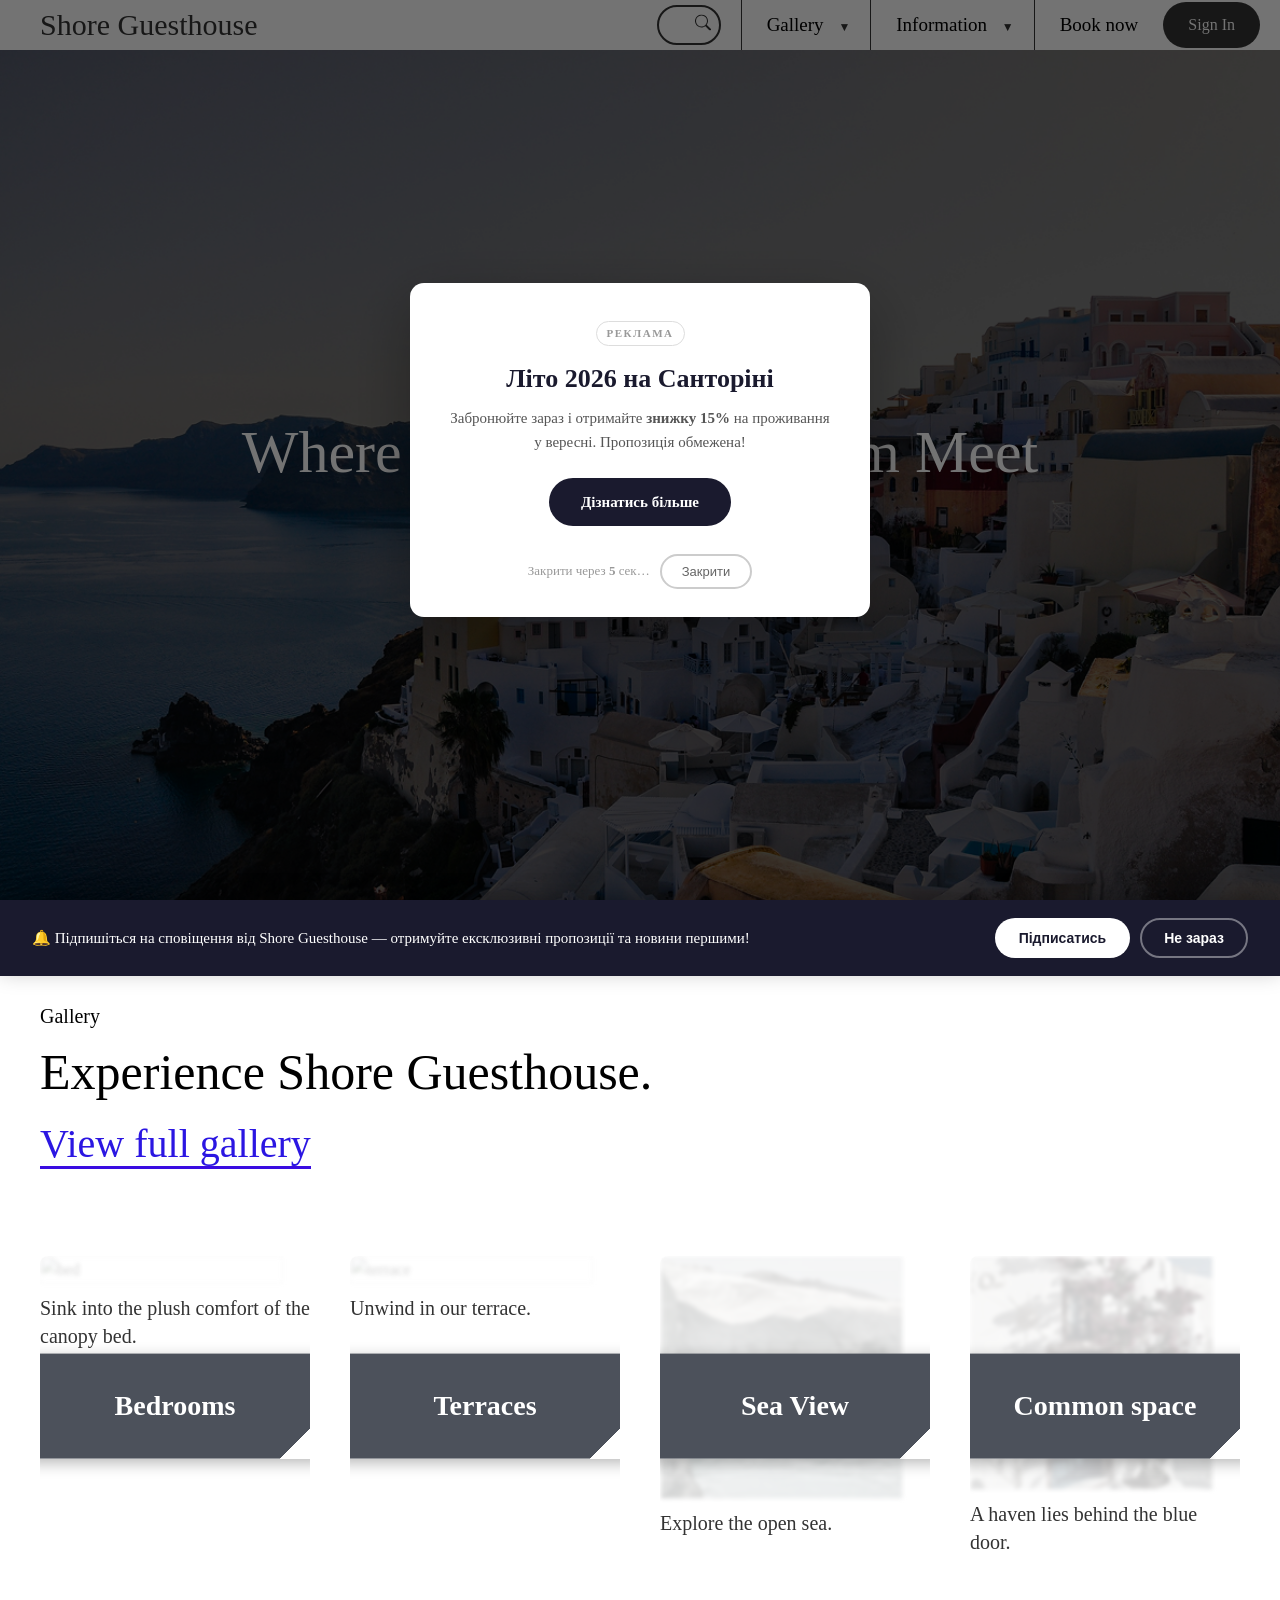
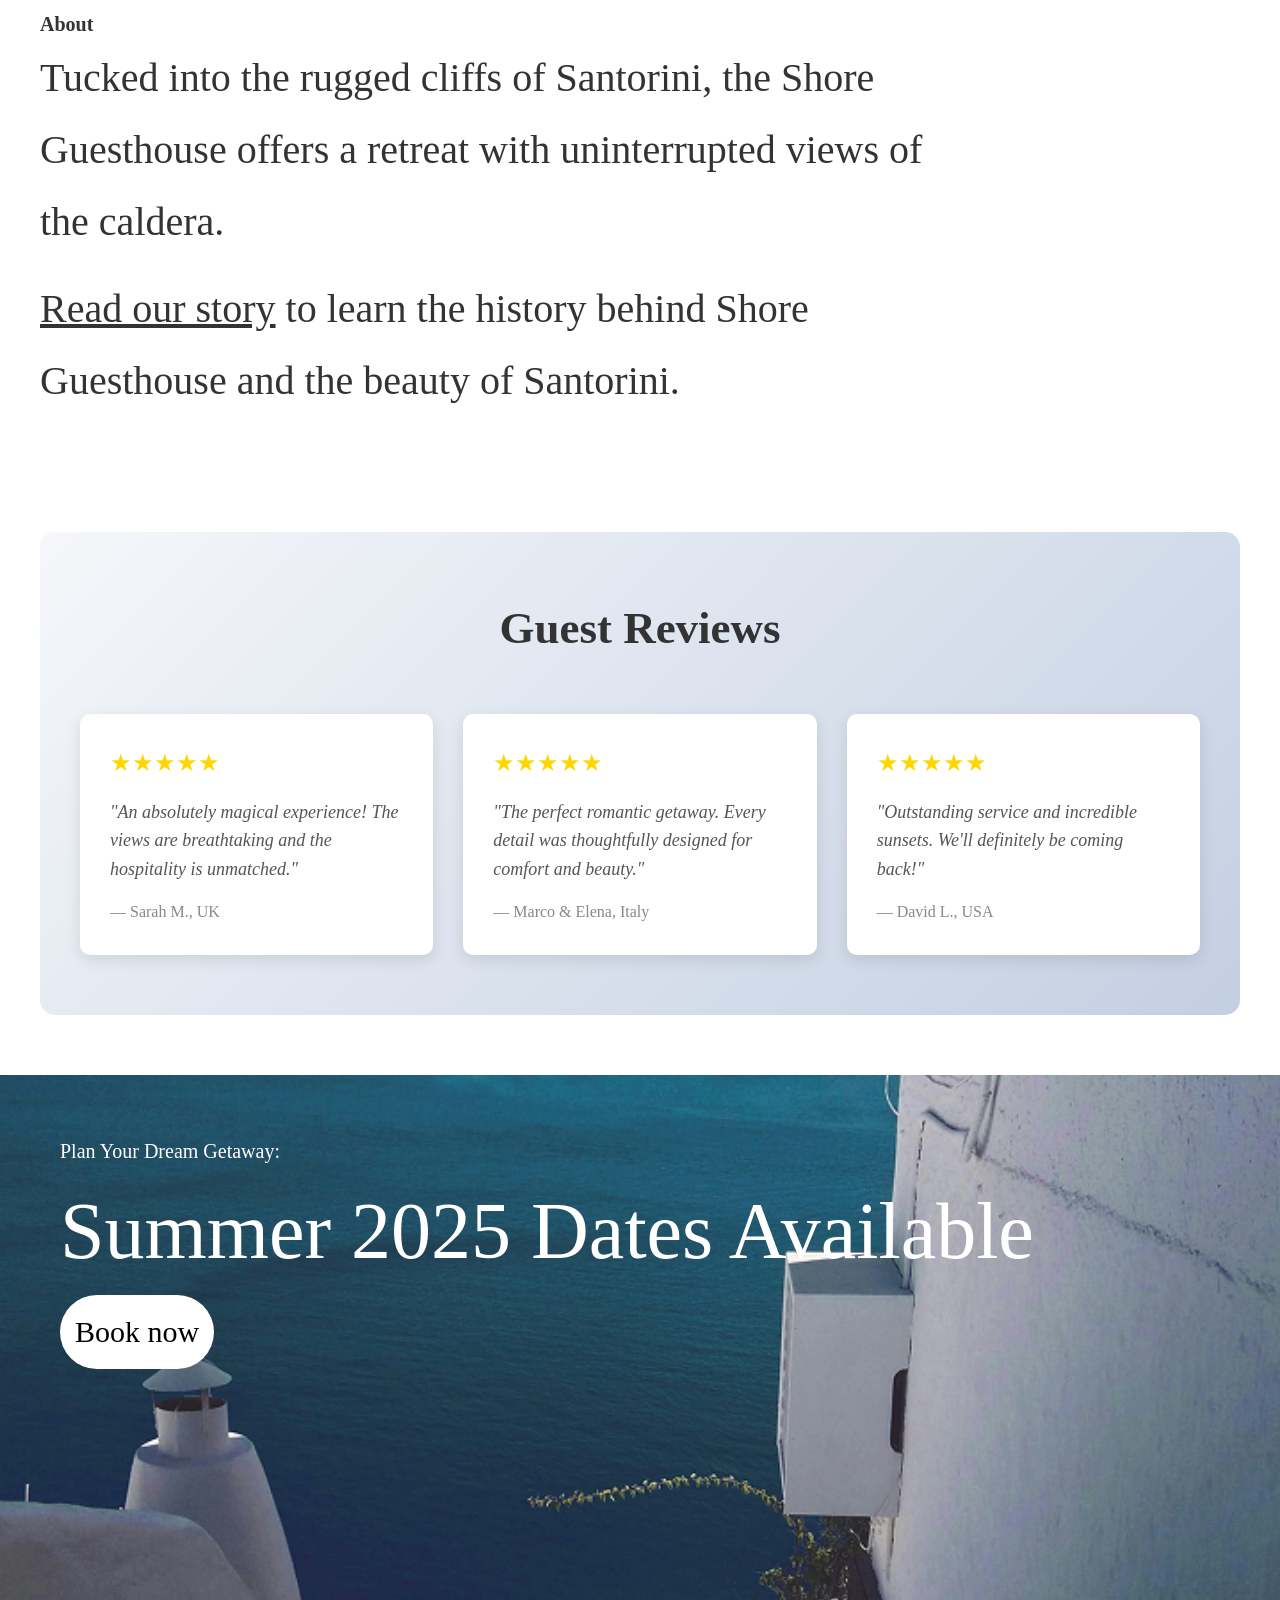
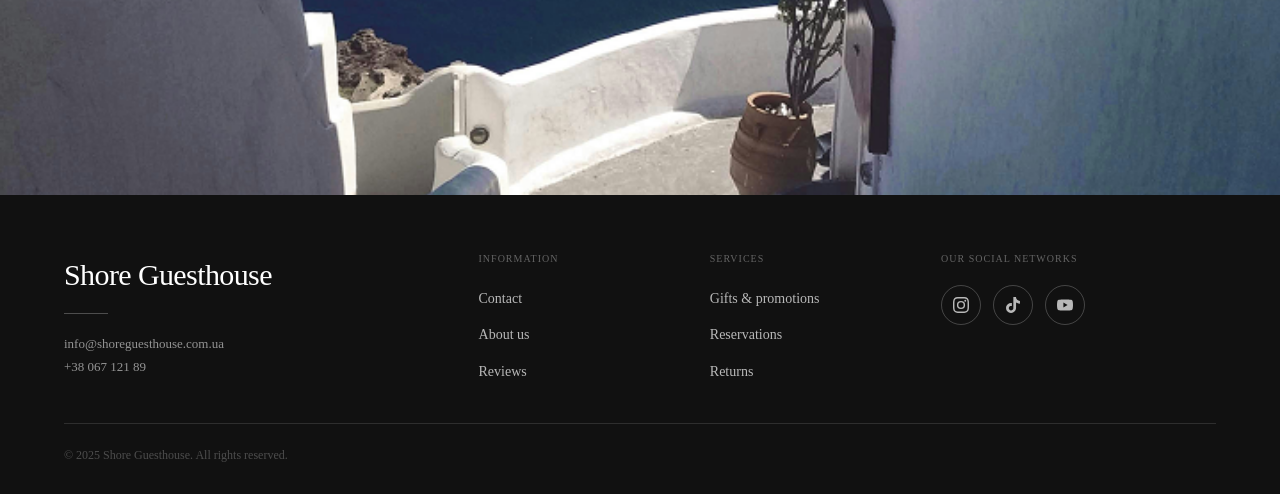
==== commit ab532292: "fix" ====
--- a/index.html
+++ b/index.html
@@ -2,6 +2,7 @@
 <html lang="uk">
 
 <head>
+    <link rel="stylesheet" href="gallery.css" />
     <link rel="stylesheet" href="https://cdnjs.cloudflare.com/ajax/libs/font-awesome/6.5.1/css/all.min.css">
     <meta charset="UTF-8">
     <meta name="viewport" content="width=device-width, initial-scale=1.0">
@@ -12,7 +13,7 @@
 <body>
     <header id="header">
         <div class="logo">Shore Guesthouse</div>
-        
+
         <input type="checkbox" id="burger-toggle" class="burger-toggle">
         <label for="burger-toggle" class="burger-menu" aria-label="Menu">
             <span></span>
@@ -23,8 +24,10 @@
         <div class="search-container">
             <input type="text" class="search-input" placeholder="Пошук...">
             <button class="search-btn">
-                <svg class="icon" xmlns="http://www.w3.org/2000/svg" width="16" height="16" fill="currentColor" viewBox="0 0 16 16">
-                    <path d="M11.742 10.344a6.5 6.5 0 1 0-1.397 1.398h-.001q.044.06.098.115l3.85 3.85a1 1 0 0 0 1.415-1.414l-3.85-3.85a1 1 0 0 0-.115-.1zM12 6.5a5.5 5.5 0 1 1-11 0 5.5 5.5 0 0 1 11 0"/>
+                <svg class="icon" xmlns="http://www.w3.org/2000/svg" width="16" height="16" fill="currentColor"
+                    viewBox="0 0 16 16">
+                    <path
+                        d="M11.742 10.344a6.5 6.5 0 1 0-1.397 1.398h-.001q.044.06.098.115l3.85 3.85a1 1 0 0 0 1.415-1.414l-3.85-3.85a1 1 0 0 0-.115-.1zM12 6.5a5.5 5.5 0 1 1-11 0 5.5 5.5 0 0 1 11 0" />
                 </svg>
             </button>
         </div>
@@ -32,11 +35,11 @@
         <nav class="main-nav">
             <ul class="nav-header">
                 <li class="nav-item has-submenu">
-                    <a class="nav-link" href="#">Gallery</a>
+                    <a class="nav-link" href="gallery.html">Gallery</a>
                     <ul class="submenu">
                         <li><a href="#">Bedrooms</a></li>
                         <li><a href="#">Terraces</a></li>
-                        <li><a href="#">Pool Area</a></li>
+                        <li><a href="#">Sea View</a></li>
                         <li><a href="#">Common Spaces</a></li>
                     </ul>
                 </li>
@@ -44,9 +47,8 @@
                     <a class="nav-link" href="#">Information</a>
                     <ul class="submenu">
                         <li><a href="#">About Us</a></li>
-                        <li><a href="#">Amenities</a></li>
-                        <li><a href="#">Location</a></li>
-                        <li><a href="#">Contact</a></li>
+                        <li><a href="#Guest Reviews">Reviews</a></li>
+                        <li><a href="#">Contacts</a></li>
                     </ul>
                 </li>
                 <li class="nav-item">
@@ -58,7 +60,6 @@
         <a href="#authModal" class="sign-in-btn">Sign In</a>
     </header>
 
-    <!-- AUTH MODAL (pure CSS :target) -->
     <div class="modal" id="authModal">
         <div class="modal-overlay"></div>
         <div class="modal-content">
@@ -78,11 +79,8 @@
             </form>
         </div>
     </div>
-
-    <!-- 1. КНОПКА "ВГОРУ" (замінює стару .scroll-to-top посилання) -->
     <button id="scrollToTop" aria-label="Scroll to top">↑</button>
 
-    <!-- 2. БАНЕР ПІДПИСКИ -->
     <div id="subscribeBanner" role="banner" aria-live="polite">
         <p>🔔 Підпишіться на сповіщення від Shore Guesthouse — отримуйте ексклюзивні пропозиції та новини першими!</p>
         <div class="banner-buttons">
@@ -91,15 +89,13 @@
         </div>
     </div>
 
-    <!-- Toast подяки -->
     <div id="thankYouToast" aria-live="polite">🎉 Дякуємо, що приєдналися!</div>
-
-    <!-- 3. МОДАЛЬНА РЕКЛАМА -->
     <div id="adModal" role="dialog" aria-modal="true" aria-labelledby="adModalTitle">
         <div class="ad-modal-box">
             <span class="ad-label">Реклама</span>
-            <h3 id="adModalTitle">Літо 2025 на Санторіні</h3>
-            <p>Забронюйте зараз і отримайте <strong>знижку 15%</strong> на проживання у вересні. Пропозиція обмежена!</p>
+            <h3 id="adModalTitle">Літо 2026 на Санторіні</h3>
+            <p>Забронюйте зараз і отримайте <strong>знижку 15%</strong> на проживання у вересні. Пропозиція обмежена!
+            </p>
             <a href="#" class="ad-modal-cta">Дізнатись більше</a>
             <div class="ad-close-row">
                 <span class="ad-countdown-label">Закрити через <strong id="adCountdown">5</strong> сек…</span>
@@ -121,13 +117,13 @@
             <ul class="gallery">
                 <li class="image-overlay-container">
                     <img src="images/bedroom.svg" alt="bed">
-                    <div class="image-overlay-text">Bedroom Tour</div>
+                    <div class="image-overlay-text">Bedrooms</div>
                     <p>Sink into the plush comfort of the canopy bed.</p>
                 </li>
                 <li class="image-overlay-container">
-                    <img src="images/terrace.svg" alt="lounge">
-                    <div class="image-overlay-text">Lounge Area</div>
-                    <p>Unwind in our lounge room.</p>
+                    <img src="images/terrace.svg" alt="terrace">
+                    <div class="image-overlay-text">Terraces</div>
+                    <p>Unwind in our terrace.</p>
                 </li>
                 <li class="image-overlay-container">
                     <img src="images/pool.svg" alt="sea">
@@ -136,7 +132,7 @@
                 </li>
                 <li class="image-overlay-container">
                     <img src="images/door.jpg" alt="door">
-                    <div class="image-overlay-text">Welcome</div>
+                    <div class="image-overlay-text">Common space</div>
                     <p>A haven lies behind the blue door.</p>
                 </li>
             </ul>
@@ -153,28 +149,29 @@
             </p>
         </section>
 
-        <section class="testimonials">
+        <section class="testimonials" id="Guest Reviews">
             <h2>Guest Reviews</h2>
             <div class="testimonials-container">
                 <div class="testimonial-card">
                     <div class="stars">★★★★★</div>
-                    <p class="testimonial-text">"An absolutely magical experience! The views are breathtaking and the hospitality is unmatched."</p>
+                    <p class="testimonial-text">"An absolutely magical experience! The views are breathtaking and the
+                        hospitality is unmatched."</p>
                     <p class="testimonial-author">— Sarah M., UK</p>
                 </div>
                 <div class="testimonial-card">
                     <div class="stars">★★★★★</div>
-                    <p class="testimonial-text">"The perfect romantic getaway. Every detail was thoughtfully designed for comfort and beauty."</p>
+                    <p class="testimonial-text">"The perfect romantic getaway. Every detail was thoughtfully designed
+                        for comfort and beauty."</p>
                     <p class="testimonial-author">— Marco & Elena, Italy</p>
                 </div>
                 <div class="testimonial-card">
                     <div class="stars">★★★★★</div>
-                    <p class="testimonial-text">"Outstanding service and incredible sunsets. We'll definitely be coming back!"</p>
+                    <p class="testimonial-text">"Outstanding service and incredible sunsets. We'll definitely be coming
+                        back!"</p>
                     <p class="testimonial-author">— David L., USA</p>
                 </div>
             </div>
         </section>
-
-        <!-- 4. STICKY РЕКЛАМНИЙ БЛОК (з'являється при прокрутці до .dates-section) -->
         <section class="dates-section">
             <div class="dates-content">
                 <h2>Plan Your Dream Getaway:</h2>
@@ -192,31 +189,68 @@
         </section>
     </main>
 
-    <footer class="site-footer">
-        <div class="footer-content">
-            <div class="footer-section footer-title">
-                <p>Shore Guesthouse</p>
-                <hr class="title-divider">
-            </div>
-
-            <div class="footer-section footer-contacts">
-                <address>© 2025 All Rights Reserved</address>
-                <p><a href="mailto:info@shoreguesthouse.com" class="contact-link">info@shoreguesthouse.com</a></p>
-                <p><a href="tel:+302286071234" class="contact-link">+30 22860 71234</a></p>
-            </div>
-
-            <div class="footer-socials">
-                <div class="social-links">
-                    <a href="#" aria-label="Facebook"><i class="fab fa-facebook-f"></i></a>
-                    <a href="#" aria-label="Instagram"><i class="fab fa-instagram"></i></a>
-                    <a href="#" aria-label="TikTok"><i class="fab fa-tiktok"></i></a>
-                    <a href="#" aria-label="YouTube"><i class="fab fa-youtube"></i></a>
-                </div>
-            </div>
+    <footer class="footer">
+        <div class="footer__grid">
+
+            <div class="footer__brand">
+                <h2>Shore Guesthouse</h2>
+                <div class="divider"></div>
+                <p>info@shoreguesthouse.com.ua</p>
+                <p>+38 067 121 89</p>
+            </div>
+
+            <div class="footer__col">
+                <h4>Information</h4>
+                <ul>
+                    <li><a href="#">Contact</a></li>
+                    <li><a href="#">About us</a></li>
+                    <li><a href="#Guest Reviews">Reviews</a></li>
+                </ul>
+            </div>
+
+            <div class="footer__col">
+                <h4>Services</h4>
+                <ul>
+                    <li><a href="#">Gifts &amp; promotions</a></li>
+                    <li><a href="#">Reservations</a></li>
+                    <li><a href="#">Returns</a></li>
+                </ul>
+            </div>
+
+            <div class="footer__col">
+                <h4>Our social networks</h4>
+                <div class="footer__socials">
+
+                    <a href="#" title="Instagram">
+                        <svg viewBox="0 0 24 24" xmlns="http://www.w3.org/2000/svg">
+                            <path
+                                d="M12 2.163c3.204 0 3.584.012 4.85.07 3.252.148 4.771 1.691 4.919 4.919.058 1.265.069 1.645.069 4.849 0 3.205-.012 3.584-.069 4.849-.149 3.225-1.664 4.771-4.919 4.919-1.266.058-1.644.07-4.85.07-3.204 0-3.584-.012-4.849-.07-3.26-.149-4.771-1.699-4.919-4.92-.058-1.265-.07-1.644-.07-4.849 0-3.204.013-3.583.07-4.849.149-3.227 1.664-4.771 4.919-4.919 1.266-.057 1.645-.069 4.849-.069zM12 0C8.741 0 8.333.014 7.053.072 2.695.272.273 2.69.073 7.052.014 8.333 0 8.741 0 12c0 3.259.014 3.668.072 4.948.2 4.358 2.618 6.78 6.98 6.98C8.333 23.986 8.741 24 12 24c3.259 0 3.668-.014 4.948-.072 4.354-.2 6.782-2.618 6.979-6.98.059-1.28.073-1.689.073-4.948 0-3.259-.014-3.667-.072-4.947-.196-4.354-2.617-6.78-6.979-6.98C15.668.014 15.259 0 12 0zm0 5.838a6.162 6.162 0 100 12.324 6.162 6.162 0 000-12.324zM12 16a4 4 0 110-8 4 4 0 010 8zm6.406-11.845a1.44 1.44 0 100 2.881 1.44 1.44 0 000-2.881z" />
+                        </svg>
+                    </a>
+
+                    <a href="#" title="TikTok">
+                        <svg viewBox="0 0 24 24" xmlns="http://www.w3.org/2000/svg">
+                            <path
+                                d="M12.525.02c1.31-.02 2.61-.01 3.91-.02.08 1.53.63 3.09 1.75 4.17 1.12 1.11 2.7 1.62 4.24 1.79v4.03c-1.44-.05-2.89-.35-4.2-.97-.57-.26-1.1-.59-1.62-.93-.01 2.92.01 5.84-.02 8.75-.08 1.4-.54 2.79-1.35 3.94-1.31 1.92-3.58 3.17-5.91 3.21-1.43.08-2.86-.31-4.08-1.03-2.02-1.19-3.44-3.37-3.65-5.71-.02-.5-.03-1-.01-1.49.18-1.9 1.12-3.72 2.58-4.96 1.66-1.44 3.98-2.13 6.15-1.72.02 1.48-.04 2.96-.04 4.44-.99-.32-2.15-.23-3.02.37-.63.41-1.11 1.04-1.36 1.75-.21.51-.15 1.07-.14 1.61.24 1.64 1.82 3.02 3.5 2.87 1.12-.01 2.19-.66 2.77-1.61.19-.33.4-.67.41-1.06.1-1.79.06-3.57.07-5.36.01-4.03-.01-8.05.02-12.07z" />
+                        </svg>
+                    </a>
+
+                    <a href="#" title="YouTube">
+                        <svg viewBox="0 0 24 24" xmlns="http://www.w3.org/2000/svg">
+                            <path
+                                d="M23.495 6.205a3.007 3.007 0 00-2.088-2.088c-1.87-.501-9.396-.501-9.396-.501s-7.507-.01-9.396.501A3.007 3.007 0 00.527 6.205a31.247 31.247 0 00-.522 5.805 31.247 31.247 0 00.522 5.783 3.007 3.007 0 002.088 2.088c1.868.502 9.396.502 9.396.502s7.506 0 9.396-.502a3.007 3.007 0 002.088-2.088 31.247 31.247 0 00.5-5.783 31.247 31.247 0 00-.5-5.805zM9.609 15.601V8.408l6.264 3.602z" />
+                        </svg>
+                    </a>
+
+                </div>
+            </div>
+
+        </div>
+
+        <div class="footer__bottom">
+            <p>© 2025 Shore Guesthouse. All rights reserved.</p>
         </div>
     </footer>
-
-    <!-- JavaScript підключається останнім -->
     <script src="main.js"></script>
 </body>
 
--- a/css/style.css
+++ b/css/style.css
@@ -39,7 +39,9 @@
 }
 
 /* Burger Menu - Pure CSS */
-.burger-toggle { display: none; }
+.burger-toggle {
+    display: none;
+}
 
 .burger-menu {
     display: none;
@@ -60,9 +62,17 @@
     display: block;
 }
 
-.burger-toggle:checked ~ .burger-menu span:nth-child(1) { transform: rotate(-45deg) translate(-5px, 6px); }
-.burger-toggle:checked ~ .burger-menu span:nth-child(2) { opacity: 0; }
-.burger-toggle:checked ~ .burger-menu span:nth-child(3) { transform: rotate(45deg) translate(-5px, -6px); }
+.burger-toggle:checked~.burger-menu span:nth-child(1) {
+    transform: rotate(-45deg) translate(-5px, 6px);
+}
+
+.burger-toggle:checked~.burger-menu span:nth-child(2) {
+    opacity: 0;
+}
+
+.burger-toggle:checked~.burger-menu span:nth-child(3) {
+    transform: rotate(45deg) translate(-5px, -6px);
+}
 
 /* Search */
 .search-container {
@@ -83,9 +93,19 @@
     cursor: pointer;
 }
 
-.search-input:focus { width: 250px; cursor: text; }
-.search-input::placeholder { color: transparent; transition: color 0.3s; }
-.search-input:focus::placeholder { color: #999; }
+.search-input:focus {
+    width: 250px;
+    cursor: text;
+}
+
+.search-input::placeholder {
+    color: transparent;
+    transition: color 0.3s;
+}
+
+.search-input:focus::placeholder {
+    color: #999;
+}
 
 .search-btn {
     position: absolute;
@@ -100,7 +120,10 @@
     pointer-events: none;
 }
 
-.search-btn .icon { width: 16px; height: 16px; }
+.search-btn .icon {
+    width: 16px;
+    height: 16px;
+}
 
 /* Sign In */
 .sign-in-btn {
@@ -116,30 +139,41 @@
     display: inline-block;
 }
 
-.sign-in-btn:hover { background-color: #000; transform: scale(1.05); }
+.sign-in-btn:hover {
+    background-color: #000;
+    transform: scale(1.05);
+}
 
 /* ─── AUTH MODAL (pure CSS :target) ──────────────────────────────────────── */
 .modal {
     position: fixed;
     z-index: -1;
-    left: 0; top: 0;
-    width: 100%; height: 100%;
+    left: 0;
+    top: 0;
+    width: 100%;
+    height: 100%;
     opacity: 0;
     visibility: hidden;
     transition: opacity 0.3s ease, visibility 0.3s ease;
 }
 
-.modal:target { opacity: 1; visibility: visible; z-index: 2000; }
+.modal:target {
+    opacity: 1;
+    visibility: visible;
+    z-index: 2000;
+}
 
 .modal-overlay {
     position: absolute;
-    width: 100%; height: 100%;
-    background-color: rgba(0,0,0,0.5);
+    width: 100%;
+    height: 100%;
+    background-color: rgba(0, 0, 0, 0.5);
 }
 
 .modal-content {
     position: absolute;
-    top: 50%; left: 50%;
+    top: 50%;
+    left: 50%;
     transform: translate(-50%, -50%);
     background-color: white;
     padding: 40px;
@@ -151,20 +185,33 @@
 }
 
 @keyframes slideUp {
-    from { transform: translate(-50%, -30%); opacity: 0; }
-    to   { transform: translate(-50%, -50%); opacity: 1; }
+    from {
+        transform: translate(-50%, -30%);
+        opacity: 0;
+    }
+
+    to {
+        transform: translate(-50%, -50%);
+        opacity: 1;
+    }
 }
 
 .close-modal {
     position: absolute;
-    right: 20px; top: 15px;
+    right: 20px;
+    top: 15px;
     font-size: 30px;
     color: #666;
     transition: color 0.3s;
 }
-.close-modal:hover { color: #000; }
-
-.form-group { margin-bottom: 20px; }
+
+.close-modal:hover {
+    color: #000;
+}
+
+.form-group {
+    margin-bottom: 20px;
+}
 
 .form-group label {
     display: block;
@@ -181,7 +228,11 @@
     font-size: 16px;
     transition: border-color 0.3s;
 }
-.form-group input:focus { outline: none; border-color: #333; }
+
+.form-group input:focus {
+    outline: none;
+    border-color: #333;
+}
 
 .submit-btn {
     width: 100%;
@@ -194,13 +245,27 @@
     cursor: pointer;
     transition: all 0.3s ease;
 }
-.submit-btn:hover { background-color: #000; }
-
-.form-footer { text-align: center; margin-top: 15px; color: #666; }
-.form-footer a { color: #333; text-decoration: underline; }
+
+.submit-btn:hover {
+    background-color: #000;
+}
+
+.form-footer {
+    text-align: center;
+    margin-top: 15px;
+    color: #666;
+}
+
+.form-footer a {
+    color: #333;
+    text-decoration: underline;
+}
 
 /* ─── NAVIGATION ──────────────────────────────────────────────────────────── */
-.nav-header { display: flex; width: auto; }
+.nav-header {
+    display: flex;
+    width: auto;
+}
 
 .nav-item {
     position: relative;
@@ -216,14 +281,18 @@
     margin-left: 5px;
     transition: transform 0.3s;
 }
-.nav-item.has-submenu:hover::after { transform: rotate(180deg); }
+
+.nav-item.has-submenu:hover::after {
+    transform: rotate(180deg);
+}
 
 .submenu {
     position: absolute;
-    top: 100%; left: 0;
+    top: 100%;
+    left: 0;
     background-color: white;
     border: 1px solid #ddd;
-    box-shadow: 0 4px 8px rgba(0,0,0,0.1);
+    box-shadow: 0 4px 8px rgba(0, 0, 0, 0.1);
     min-width: 200px;
     opacity: 0;
     visibility: hidden;
@@ -232,10 +301,20 @@
     z-index: 1000;
     margin-top: 5px;
 }
-.nav-item:hover .submenu { opacity: 1; visibility: visible; transform: translateY(0); }
-
-.submenu li { border-bottom: 1px solid #eee; }
-.submenu li:last-child { border-bottom: none; }
+
+.nav-item:hover .submenu {
+    opacity: 1;
+    visibility: visible;
+    transform: translateY(0);
+}
+
+.submenu li {
+    border-bottom: 1px solid #eee;
+}
+
+.submenu li:last-child {
+    border-bottom: none;
+}
 
 .submenu a {
     display: block;
@@ -244,7 +323,10 @@
     transition: background-color 0.3s;
     text-align: left;
 }
-.submenu a:hover { background-color: #f0f0f0; }
+
+.submenu a:hover {
+    background-color: #f0f0f0;
+}
 
 .nav-link {
     background-color: white;
@@ -253,11 +335,16 @@
     cursor: pointer;
     display: inline-block;
 }
-.nav-link:hover { background-color: #f0f0f0; }
+
+.nav-link:hover {
+    background-color: #f0f0f0;
+}
 
 /* ─── 1. SCROLL-TO-TOP BUTTON ─────────────────────────────────────────────── */
 /* Стара кнопка-посилання в HTML прихована; використовуємо кнопку з JS */
-.scroll-to-top-link { display: none !important; }
+.scroll-to-top-link {
+    display: none !important;
+}
 
 #scrollToTop {
     position: fixed;
@@ -274,7 +361,7 @@
     display: flex;
     align-items: center;
     justify-content: center;
-    box-shadow: 0 4px 12px rgba(0,0,0,0.3);
+    box-shadow: 0 4px 12px rgba(0, 0, 0, 0.3);
     cursor: pointer;
     /* за замовчуванням прихована */
     opacity: 0;
@@ -292,7 +379,7 @@
 #scrollToTop:hover {
     background-color: #000;
     transform: translateY(-4px) scale(1.1);
-    box-shadow: 0 6px 18px rgba(0,0,0,0.4);
+    box-shadow: 0 6px 18px rgba(0, 0, 0, 0.4);
 }
 
 /* ─── 2. БАНЕР ПІДПИСКИ ───────────────────────────────────────────────────── */
@@ -309,13 +396,15 @@
     justify-content: space-between;
     gap: 16px;
     z-index: 8000;
-    box-shadow: 0 -4px 20px rgba(0,0,0,0.25);
+    box-shadow: 0 -4px 20px rgba(0, 0, 0, 0.25);
     transform: translateY(100%);
     transition: transform 0.45s cubic-bezier(0.22, 1, 0.36, 1);
     flex-wrap: wrap;
 }
 
-#subscribeBanner.visible { transform: translateY(0); }
+#subscribeBanner.visible {
+    transform: translateY(0);
+}
 
 #subscribeBanner p {
     flex: 1;
@@ -324,7 +413,11 @@
     min-width: 220px;
 }
 
-.banner-buttons { display: flex; gap: 10px; flex-shrink: 0; }
+.banner-buttons {
+    display: flex;
+    gap: 10px;
+    flex-shrink: 0;
+}
 
 .banner-btn {
     padding: 10px 22px;
@@ -340,14 +433,22 @@
     background: #fff;
     color: #1a1a2e;
 }
-.banner-btn-accept:hover { background: #e8e8e8; transform: scale(1.04); }
+
+.banner-btn-accept:hover {
+    background: #e8e8e8;
+    transform: scale(1.04);
+}
 
 .banner-btn-decline {
     background: transparent;
     color: #fff;
-    border-color: rgba(255,255,255,0.4);
-}
-.banner-btn-decline:hover { border-color: #fff; transform: scale(1.04); }
+    border-color: rgba(255, 255, 255, 0.4);
+}
+
+.banner-btn-decline:hover {
+    border-color: #fff;
+    transform: scale(1.04);
+}
 
 /* Toast подяки */
 #thankYouToast {
@@ -367,6 +468,7 @@
     transition: opacity 0.4s ease, transform 0.4s ease;
     white-space: nowrap;
 }
+
 #thankYouToast.visible {
     opacity: 1;
     transform: translateX(-50%) translateY(0);
@@ -377,7 +479,7 @@
     position: fixed;
     inset: 0;
     z-index: 7000;
-    background: rgba(0,0,0,0.55);
+    background: rgba(0, 0, 0, 0.55);
     display: flex;
     align-items: center;
     justify-content: center;
@@ -385,7 +487,11 @@
     pointer-events: none;
     transition: opacity 0.35s ease;
 }
-#adModal.visible { opacity: 1; pointer-events: auto; }
+
+#adModal.visible {
+    opacity: 1;
+    pointer-events: auto;
+}
 
 .ad-modal-box {
     background: #fff;
@@ -395,13 +501,20 @@
     padding: 36px 36px 28px;
     text-align: center;
     position: relative;
-    box-shadow: 0 20px 60px rgba(0,0,0,0.3);
+    box-shadow: 0 20px 60px rgba(0, 0, 0, 0.3);
     animation: adPop 0.35s cubic-bezier(0.34, 1.56, 0.64, 1);
 }
 
 @keyframes adPop {
-    from { transform: scale(0.85); opacity: 0; }
-    to   { transform: scale(1);    opacity: 1; }
+    from {
+        transform: scale(0.85);
+        opacity: 0;
+    }
+
+    to {
+        transform: scale(1);
+        opacity: 1;
+    }
 }
 
 .ad-label {
@@ -444,7 +557,10 @@
     transition: background 0.25s ease;
     margin-bottom: 20px;
 }
-.ad-modal-cta:hover { background: #000; }
+
+.ad-modal-cta:hover {
+    background: #000;
+}
 
 .ad-close-row {
     display: flex;
@@ -454,7 +570,10 @@
     margin-top: 8px;
 }
 
-.ad-countdown-label { font-size: 13px; color: #999; }
+.ad-countdown-label {
+    font-size: 13px;
+    color: #999;
+}
 
 #adCloseBtn {
     padding: 8px 20px;
@@ -466,12 +585,21 @@
     cursor: pointer;
     transition: all 0.25s ease;
 }
-#adCloseBtn:not(:disabled):hover { border-color: #333; color: #333; }
-#adCloseBtn:disabled { opacity: 0.45; cursor: not-allowed; }
+
+#adCloseBtn:not(:disabled):hover {
+    border-color: #333;
+    color: #333;
+}
+
+#adCloseBtn:disabled {
+    opacity: 0.45;
+    cursor: not-allowed;
+}
 
 /* ─── 4. STICKY РЕКЛАМНИЙ БЛОК ───────────────────────────────────────────── */
 #stickyAd {
-    position: absolute;   /* початково: inline у потоці сторінки */
+    position: absolute;
+    /* початково: inline у потоці сторінки */
     bottom: 20px;
     right: 24px;
     width: 240px;
@@ -479,7 +607,7 @@
     border: 1px solid #e0e0e0;
     border-radius: 12px;
     padding: 18px 16px 14px;
-    box-shadow: 0 4px 18px rgba(0,0,0,0.12);
+    box-shadow: 0 4px 18px rgba(0, 0, 0, 0.12);
     opacity: 0;
     transform: translateY(16px) scale(0.95);
     pointer-events: none;
@@ -503,7 +631,8 @@
 
 .sticky-ad-close {
     position: absolute;
-    top: 8px; right: 10px;
+    top: 8px;
+    right: 10px;
     background: none;
     border: none;
     font-size: 18px;
@@ -512,7 +641,10 @@
     line-height: 1;
     transition: color 0.2s;
 }
-.sticky-ad-close:hover { color: #333; }
+
+.sticky-ad-close:hover {
+    color: #333;
+}
 
 .sticky-ad-badge {
     font-size: 10px;
@@ -523,8 +655,18 @@
     margin-bottom: 8px;
 }
 
-#stickyAd h4 { font-size: 15px; color: #1a1a2e; margin-bottom: 6px; }
-#stickyAd p  { font-size: 13px; color: #666; line-height: 1.4; margin-bottom: 12px; }
+#stickyAd h4 {
+    font-size: 15px;
+    color: #1a1a2e;
+    margin-bottom: 6px;
+}
+
+#stickyAd p {
+    font-size: 13px;
+    color: #666;
+    line-height: 1.4;
+    margin-bottom: 12px;
+}
 
 .sticky-ad-btn {
     display: block;
@@ -539,7 +681,10 @@
     text-decoration: none;
     transition: background 0.25s ease;
 }
-.sticky-ad-btn:hover { background: #000; }
+
+.sticky-ad-btn:hover {
+    background: #000;
+}
 
 /* ─── HERO ────────────────────────────────────────────────────────────────── */
 .hero {
@@ -559,7 +704,8 @@
 .hero::before {
     content: "";
     position: absolute;
-    width: 100%; height: 100%;
+    width: 100%;
+    height: 100%;
 }
 
 .hero h1 {
@@ -573,12 +719,24 @@
 
 /* ─── ANIMATIONS ──────────────────────────────────────────────────────────── */
 @keyframes fadeInUp {
-    from { opacity: 0; transform: translateY(30px); }
-    to   { opacity: 1; transform: translateY(0); }
-}
-
-.animate-fade-in  { animation: fadeInUp 1s ease-out; }
-.animate-slide-in { animation: fadeInUp 0.8s ease-out; }
+    from {
+        opacity: 0;
+        transform: translateY(30px);
+    }
+
+    to {
+        opacity: 1;
+        transform: translateY(0);
+    }
+}
+
+.animate-fade-in {
+    animation: fadeInUp 1s ease-out;
+}
+
+.animate-slide-in {
+    animation: fadeInUp 0.8s ease-out;
+}
 
 /* ─── GALLERY ─────────────────────────────────────────────────────────────── */
 .gallery-section {
@@ -587,8 +745,17 @@
     padding: 50px 40px;
 }
 
-.gallery-section h3 { font-size: 50px; font-weight: normal; color: #000; }
-.gallery-section h2 { font-size: 20px; font-weight: normal; color: #000; }
+.gallery-section h3 {
+    font-size: 50px;
+    font-weight: normal;
+    color: #000;
+}
+
+.gallery-section h2 {
+    font-size: 20px;
+    font-weight: normal;
+    color: #000;
+}
 
 .view-gallery {
     color: #2b16e2;
@@ -597,7 +764,10 @@
     border-bottom: 3px solid #3a0ce1;
     transition: color 0.3s ease;
 }
-.view-gallery:hover { color: #1a0a99; }
+
+.view-gallery:hover {
+    color: #1a0a99;
+}
 
 .gallery {
     list-style: none;
@@ -627,7 +797,8 @@
 .image-overlay-text {
     position: absolute;
     width: 300px;
-    top: 50%; left: 50%;
+    top: 50%;
+    left: 50%;
     transform: translate(-50%, -50%);
     text-align: center;
     color: white;
@@ -638,7 +809,7 @@
     z-index: 10;
     transition: opacity 0.4s ease;
     pointer-events: none;
-    box-shadow: 0 4px 15px rgba(0,0,0,0.3);
+    box-shadow: 0 4px 15px rgba(0, 0, 0, 0.3);
 }
 
 .image-overlay-container:hover img {
@@ -647,12 +818,21 @@
     transform: scale(1.05);
 }
 
-.image-overlay-container:hover .image-overlay-text { opacity: 0; }
-
-.gallery p { margin-top: 10px; font-size: 20px; color: #333; line-height: 1.4; }
+.image-overlay-container:hover .image-overlay-text {
+    opacity: 0;
+}
+
+.gallery p {
+    margin-top: 10px;
+    font-size: 20px;
+    color: #333;
+    line-height: 1.4;
+}
 
 /* ─── ABOUT ───────────────────────────────────────────────────────────────── */
-.about h2 { font-size: 20px; }
+.about h2 {
+    font-size: 20px;
+}
 
 .about {
     max-width: 1000px;
@@ -661,14 +841,20 @@
     line-height: 1.8;
 }
 
-.about p { margin-bottom: 15px; color: #333; }
+.about p {
+    margin-bottom: 15px;
+    color: #333;
+}
 
 .about a.read-story {
     color: inherit;
     text-decoration: underline;
     transition: color 0.3s ease;
 }
-.about a.read-story:hover { color: #2b16e2; }
+
+.about a.read-story:hover {
+    color: #2b16e2;
+}
 
 /* ─── TESTIMONIALS ────────────────────────────────────────────────────────── */
 .testimonials {
@@ -679,7 +865,12 @@
     border-radius: 15px;
 }
 
-.testimonials h2 { text-align: center; font-size: 45px; margin-bottom: 50px; color: #333; }
+.testimonials h2 {
+    text-align: center;
+    font-size: 45px;
+    margin-bottom: 50px;
+    color: #333;
+}
 
 .testimonials-container {
     display: grid;
@@ -691,17 +882,21 @@
     background: white;
     padding: 30px;
     border-radius: 10px;
-    box-shadow: 0 5px 15px rgba(0,0,0,0.1);
+    box-shadow: 0 5px 15px rgba(0, 0, 0, 0.1);
     transition: transform 0.3s ease, box-shadow 0.3s ease;
     animation: fadeInUp 0.6s ease-out;
 }
 
 .testimonial-card:hover {
     transform: translateY(-10px);
-    box-shadow: 0 8px 25px rgba(0,0,0,0.15);
-}
-
-.stars { color: #ffd700; font-size: 24px; margin-bottom: 15px; }
+    box-shadow: 0 8px 25px rgba(0, 0, 0, 0.15);
+}
+
+.stars {
+    color: #ffd700;
+    font-size: 24px;
+    margin-bottom: 15px;
+}
 
 .testimonial-text {
     font-size: 18px;
@@ -711,7 +906,11 @@
     font-style: italic;
 }
 
-.testimonial-author { font-size: 16px; color: #888; font-weight: 500; }
+.testimonial-author {
+    font-size: 16px;
+    color: #888;
+    font-weight: 500;
+}
 
 /* ─── DATES SECTION ───────────────────────────────────────────────────────── */
 .dates-section {
@@ -728,10 +927,20 @@
     height: 80vh;
 }
 
-.dates-content { position: relative; z-index: 1; }
-
-.dates-section h3 { font-size: 80px; font-weight: normal; }
-.dates-section h2 { font-size: 20px; font-weight: normal; }
+.dates-content {
+    position: relative;
+    z-index: 1;
+}
+
+.dates-section h3 {
+    font-size: 80px;
+    font-weight: normal;
+}
+
+.dates-section h2 {
+    font-size: 20px;
+    font-weight: normal;
+}
 
 .book-btn {
     padding: 20px 15px;
@@ -744,86 +953,201 @@
     border: none;
     transition: all 0.3s ease;
 }
-.book-btn:hover { background-color: #f0f0f0; transform: scale(1.05); }
-
-/* ─── FOOTER ──────────────────────────────────────────────────────────────── */
-.site-footer {
-    background-color: #000;
-    color: #fff;
-    padding: 90px 60px 20px;
-    font-family: Arial, sans-serif;
-}
-
-.footer-section p { font-size: 30px; line-height: 2.0; }
-
-.title-divider {
-    border: none;
+
+.book-btn:hover {
+    background-color: #f0f0f0;
+    transform: scale(1.05);
+}
+
+.footer {
+    background: #111111;
+    color: #ffffff;
+    padding: 56px 64px 28px;
+}
+
+.footer__grid {
+    display: grid;
+    grid-template-columns: 2fr 1fr 1fr 1.5fr;
+    gap: 48px;
+    padding-bottom: 40px;
+    border-bottom: 0.5px solid rgba(255, 255, 255, 0.12);
+}
+
+.footer__brand h2 {
+    font-size: 30px;
+    font-weight: 500;
+    letter-spacing: -0.02em;
+    color: #ffffff;
+    margin-bottom: 14px;
+}
+
+.footer__brand .divider {
+    width: 44px;
     height: 1px;
-    background-color: #fff;
-    width: 50px;
-    margin-top: 19px;
-}
-
-.footer-contacts { margin: 25px 0 100px 0; }
-.footer-contacts p { font-size: 14px; color: #888; }
-
-.footer-contacts a.contact-link {
-    color: #fcfcfc;
+    background: rgba(255, 255, 255, 0.25);
+    margin-bottom: 18px;
+}
+
+.footer__brand p {
+    font-size: 13px;
+    color: rgba(255, 255, 255, 0.55);
+    line-height: 1.8;
+}
+
+.footer__col h4 {
+    font-size: 10px;
+    font-weight: 500;
+    letter-spacing: 0.1em;
+    text-transform: uppercase;
+    color: rgba(255, 255, 255, 0.35);
+    margin-bottom: 18px;
+}
+
+.footer__col ul {
+    list-style: none;
+    display: flex;
+    flex-direction: column;
+    gap: 11px;
+}
+
+.footer__col ul li a {
+    font-size: 14px;
+    color: rgba(255, 255, 255, 0.7);
     text-decoration: none;
-    transition: color 0.3s;
-}
-.footer-contacts a.contact-link:hover { color: #fff; }
-
-.footer-socials {
-    margin-top: 20px;
-    border: none;
-    height: 1px;
-    background-color: #fff;
-    width: 90%;
-    margin: 19px 0 70px 0;
-}
-
-.social-links { display: flex; gap: 10px; padding-top: 30px; }
-
-.social-links a {
-    color: #fff;
-    font-size: 20px;
+    transition: color 0.15s ease;
+}
+
+.footer__col ul li a:hover {
+    color: #ffffff;
+}
+
+.footer__socials {
+    display: flex;
+    gap: 12px;
+    margin-top: 4px;
+}
+
+.footer__socials a {
+    width: 40px;
+    height: 40px;
+    border-radius: 50%;
+    border: 0.5px solid rgba(255, 255, 255, 0.22);
+    display: flex;
+    align-items: center;
+    justify-content: center;
     text-decoration: none;
-    transition: color 0.3s, transform 0.3s;
-}
-.social-links a:hover { color: #888; transform: scale(1.2); }
+    transition: border-color 0.15s ease, background 0.15s ease;
+}
+
+.footer__socials a:hover {
+    border-color: rgba(255, 255, 255, 0.55);
+    background: rgba(255, 255, 255, 0.05);
+}
+
+.footer__socials svg {
+    width: 16px;
+    height: 16px;
+    fill: rgba(255, 255, 255, 0.7);
+    transition: fill 0.15s ease;
+}
+
+.footer__socials a:hover svg {
+    fill: #ffffff;
+}
+
+.footer__bottom {
+    padding-top: 22px;
+}
+
+.footer__bottom p {
+    font-size: 12px;
+    color: rgba(255, 255, 255, 0.25);
+}
+
+@media (max-width: 900px) {
+    .footer {
+        padding: 40px 32px 24px;
+    }
+
+    .footer__grid {
+        grid-template-columns: 1fr 1fr;
+        gap: 32px;
+    }
+
+    .footer__brand {
+        grid-column: 1 / -1;
+    }
+}
+
+@media (max-width: 520px) {
+    .footer {
+        padding: 32px 20px 20px;
+    }
+
+    .footer__grid {
+        grid-template-columns: 1fr;
+        gap: 28px;
+    }
+
+    .footer__brand {
+        grid-column: auto;
+    }
+}
 
 /* ─── MEDIA QUERIES ───────────────────────────────────────────────────────── */
 @media (max-width: 1024px) {
-    .gallery { grid-template-columns: repeat(2, 1fr); gap: 30px; }
-    .hero h1 { font-size: 45px; }
-    .dates-section h3 { font-size: 50px; }
-    .about { font-size: 32px; }
+    .gallery {
+        grid-template-columns: repeat(2, 1fr);
+        gap: 30px;
+    }
+
+    .hero h1 {
+        font-size: 45px;
+    }
+
+    .dates-section h3 {
+        font-size: 50px;
+    }
+
+    .about {
+        font-size: 32px;
+    }
 }
 
 @media (max-width: 768px) {
     .sign-in-btn {
         position: fixed;
-        bottom: 90px; right: 20px;
+        bottom: 90px;
+        right: 20px;
         z-index: 9998;
-        box-shadow: 0 4px 12px rgba(0,0,0,0.3);
-    }
-
-    .burger-menu { display: flex; }
+        box-shadow: 0 4px 12px rgba(0, 0, 0, 0.3);
+    }
+
+    .burger-menu {
+        display: flex;
+    }
 
     .main-nav {
         position: fixed;
-        top: 0; right: -100%;
-        width: 70%; height: 100vh;
+        top: 0;
+        right: -100%;
+        width: 70%;
+        height: 100vh;
         background-color: white;
-        box-shadow: -2px 0 10px rgba(0,0,0,0.1);
+        box-shadow: -2px 0 10px rgba(0, 0, 0, 0.1);
         transition: right 0.3s ease;
         z-index: 1000;
         padding-top: 60px;
     }
-    .burger-toggle:checked ~ .main-nav { right: 0; }
-
-    .nav-header { flex-direction: column; width: 100%; }
+
+    .burger-toggle:checked~.main-nav {
+        right: 0;
+    }
+
+    .nav-header {
+        flex-direction: column;
+        width: 100%;
+    }
 
     .nav-item {
         border-left: none;
@@ -832,54 +1156,164 @@
         font-size: 18px;
     }
 
-    .submenu { position: static; box-shadow: none; border: none; margin-top: 0; padding-left: 20px; }
-
-    .nav-item:focus-within .submenu { opacity: 1; visibility: visible; transform: translateY(0); }
-
-    header { flex-wrap: wrap; padding: 15px 0; }
-
-    .search-container { order: 3; width: 100%; margin: 15px 20px; }
-    .search-input:focus { width: calc(100% - 40px); }
-
-    .logo { padding-left: 20px; font-size: 24px; }
-
-    .gallery { grid-template-columns: 1fr; gap: 30px; }
-
-    .image-overlay-text { font-size: 20px; padding: 20px 30px; width: 80%; }
-
-    .hero h1 { font-size: 32px; padding: 0 20px; }
-    .dates-section h3 { font-size: 32px; }
-    .dates-section h2 { font-size: 18px; }
-    .book-btn { font-size: 22px; padding: 15px 25px; }
-
-    .about { font-size: 24px; padding: 20px; }
-
-    .testimonials { padding: 40px 20px; }
-    .testimonials h2 { font-size: 32px; }
-    .testimonials-container { grid-template-columns: 1fr; }
-
-    #scrollToTop { bottom: 20px; left: 20px; width: 45px; height: 45px; font-size: 20px; }
-
-    .footer-content { text-align: center; }
-    .title-divider { margin: 0 auto; margin-top: 19px; }
-    .social-links { justify-content: center; }
-    .site-footer { padding: 40px 20px; }
-
-    #subscribeBanner { flex-direction: column; align-items: flex-start; }
-    .banner-buttons { width: 100%; }
-    .banner-btn { flex: 1; text-align: center; }
-
-    #stickyAd { width: 200px; }
-    #stickyAd h4 { font-size: 13px; }
-    #stickyAd p  { font-size: 12px; }
+    .submenu {
+        position: static;
+        box-shadow: none;
+        border: none;
+        margin-top: 0;
+        padding-left: 20px;
+    }
+
+    .nav-item:focus-within .submenu {
+        opacity: 1;
+        visibility: visible;
+        transform: translateY(0);
+    }
+
+    header {
+        flex-wrap: wrap;
+        padding: 15px 0;
+    }
+
+    .search-container {
+        order: 3;
+        width: 100%;
+        margin: 15px 20px;
+    }
+
+    .search-input:focus {
+        width: calc(100% - 40px);
+    }
+
+    .logo {
+        padding-left: 20px;
+        font-size: 24px;
+    }
+
+    .gallery {
+        grid-template-columns: 1fr;
+        gap: 30px;
+    }
+
+    .image-overlay-text {
+        font-size: 20px;
+        padding: 20px 30px;
+        width: 80%;
+    }
+
+    .hero h1 {
+        font-size: 32px;
+        padding: 0 20px;
+    }
+
+    .dates-section h3 {
+        font-size: 32px;
+    }
+
+    .dates-section h2 {
+        font-size: 18px;
+    }
+
+    .book-btn {
+        font-size: 22px;
+        padding: 15px 25px;
+    }
+
+    .about {
+        font-size: 24px;
+        padding: 20px;
+    }
+
+    .testimonials {
+        padding: 40px 20px;
+    }
+
+    .testimonials h2 {
+        font-size: 32px;
+    }
+
+    .testimonials-container {
+        grid-template-columns: 1fr;
+    }
+
+    #scrollToTop {
+        bottom: 20px;
+        left: 20px;
+        width: 45px;
+        height: 45px;
+        font-size: 20px;
+    }
+
+    .footer-content {
+        text-align: center;
+    }
+
+    .title-divider {
+        margin: 0 auto;
+        margin-top: 19px;
+    }
+
+    .social-links {
+        justify-content: center;
+    }
+
+    .site-footer {
+        padding: 40px 20px;
+    }
+
+    #subscribeBanner {
+        flex-direction: column;
+        align-items: flex-start;
+    }
+
+    .banner-buttons {
+        width: 100%;
+    }
+
+    .banner-btn {
+        flex: 1;
+        text-align: center;
+    }
+
+    #stickyAd {
+        width: 200px;
+    }
+
+    #stickyAd h4 {
+        font-size: 13px;
+    }
+
+    #stickyAd p {
+        font-size: 12px;
+    }
 }
 
 @media (max-width: 480px) {
-    .logo { font-size: 20px; }
-    .hero h1 { font-size: 24px; }
-    .dates-section h3 { font-size: 24px; }
-    .gallery-section h3 { font-size: 32px; }
-    .view-gallery { font-size: 24px; }
-    .about { font-size: 20px; }
-    .modal-content { padding: 25px; }
+    .logo {
+        font-size: 20px;
+    }
+
+    .hero h1 {
+        font-size: 24px;
+    }
+
+    .dates-section h3 {
+        font-size: 24px;
+    }
+
+    .gallery-section h3 {
+        font-size: 32px;
+    }
+
+    .view-gallery {
+        font-size: 24px;
+    }
+
+    .about {
+        font-size: 20px;
+    }
+
+    .modal-content {
+        padding: 25px;
+    }
 }
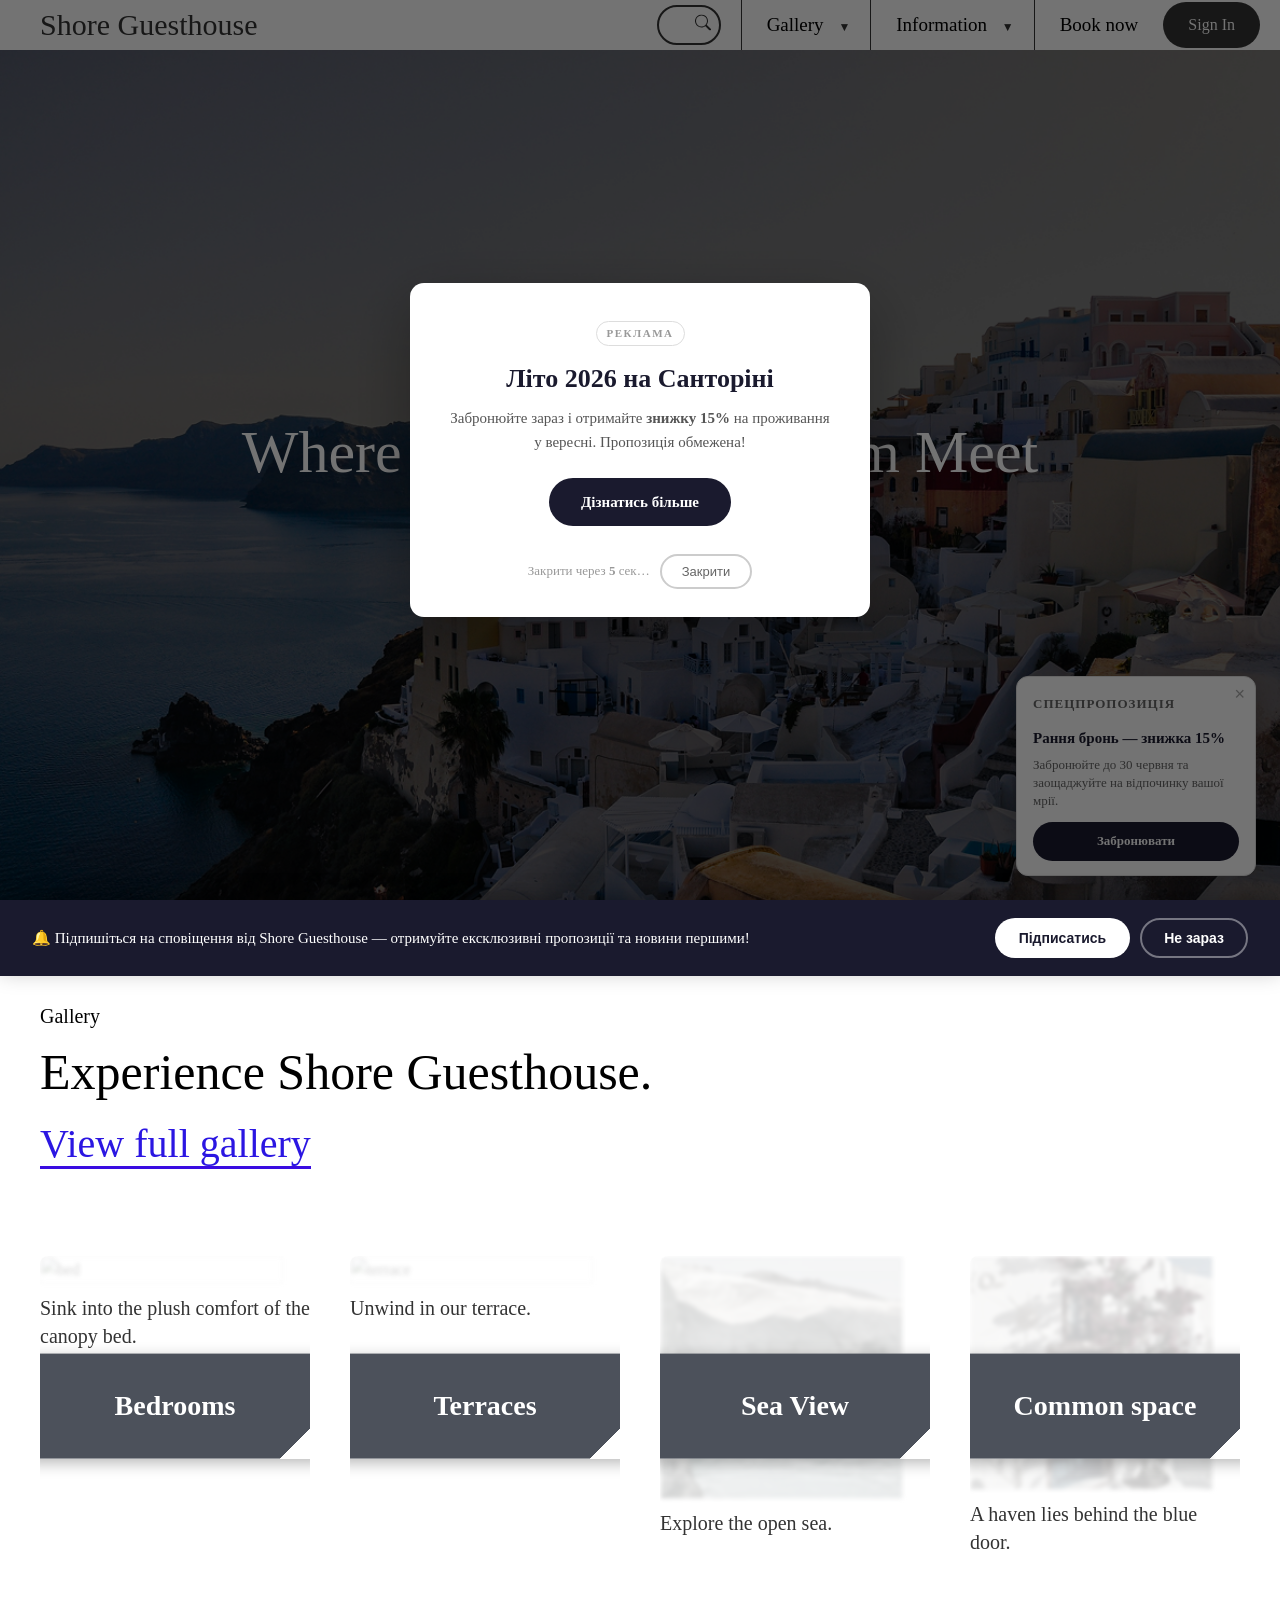
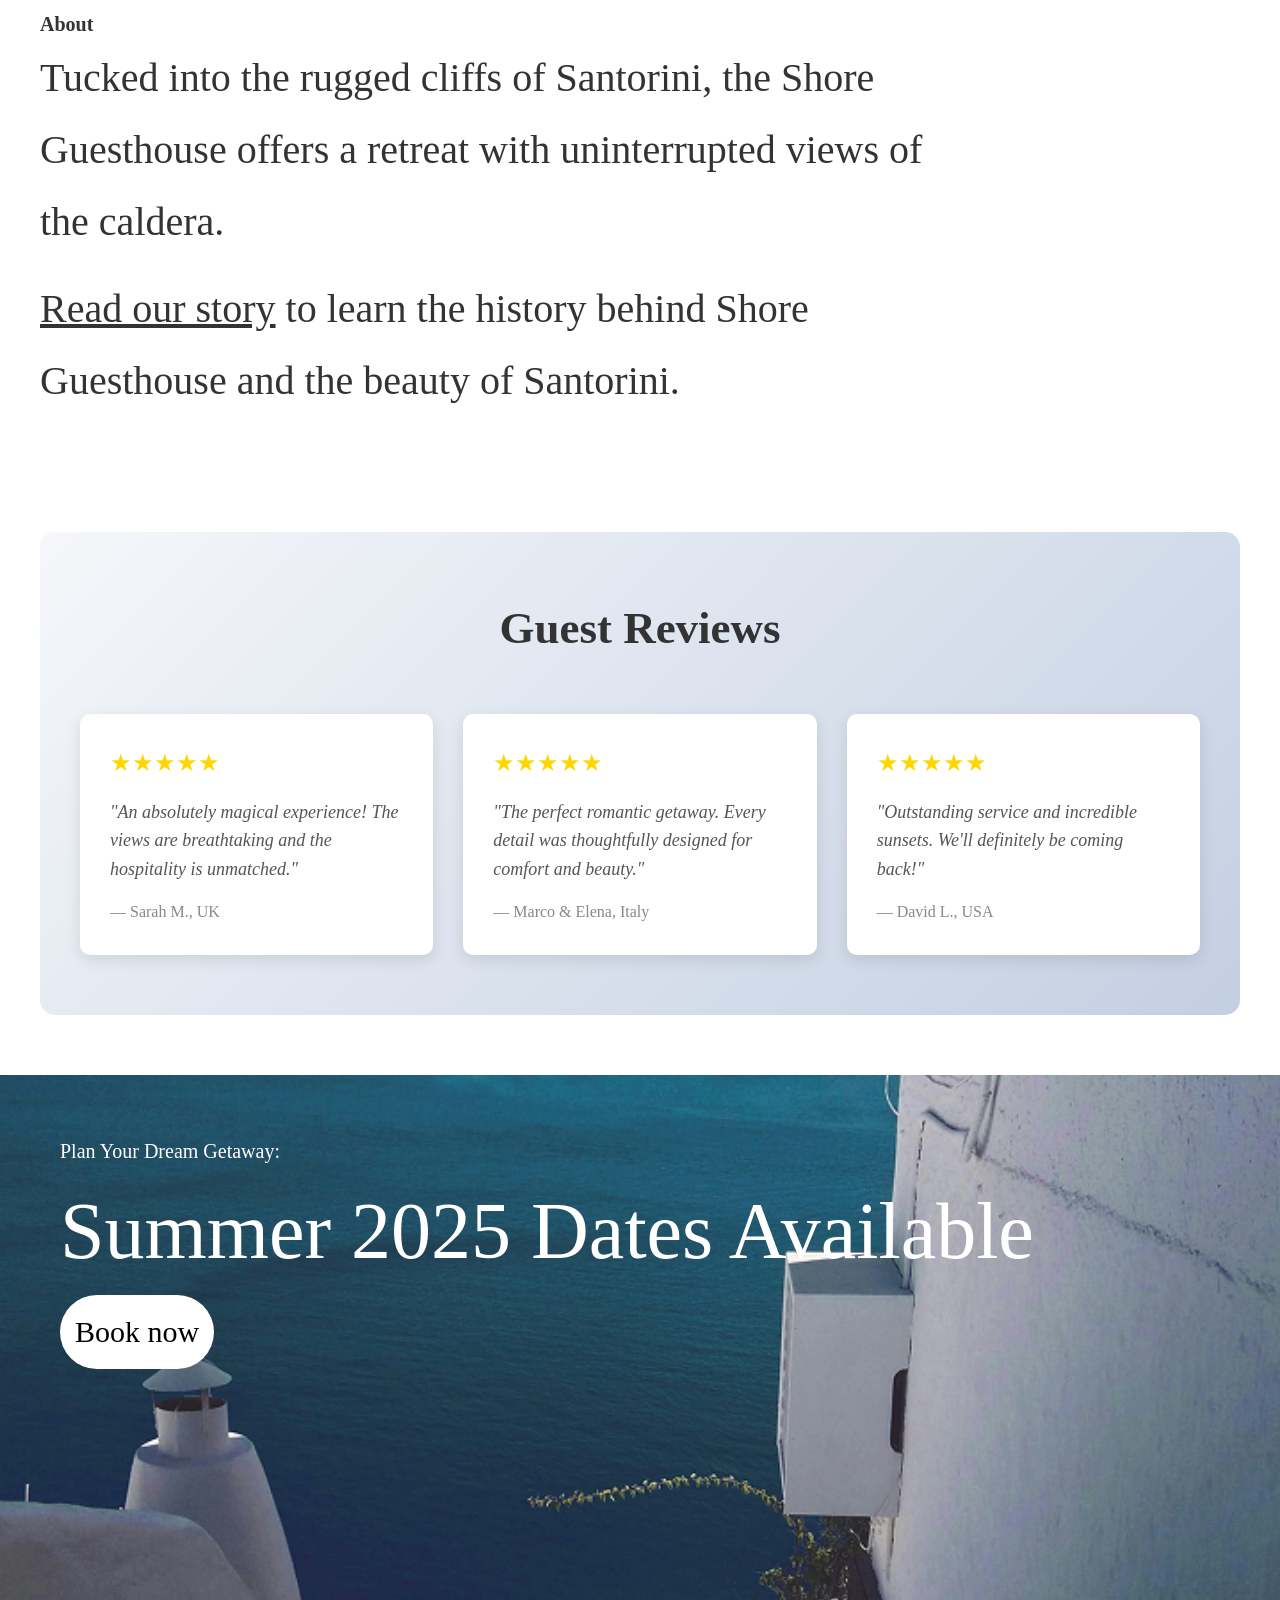
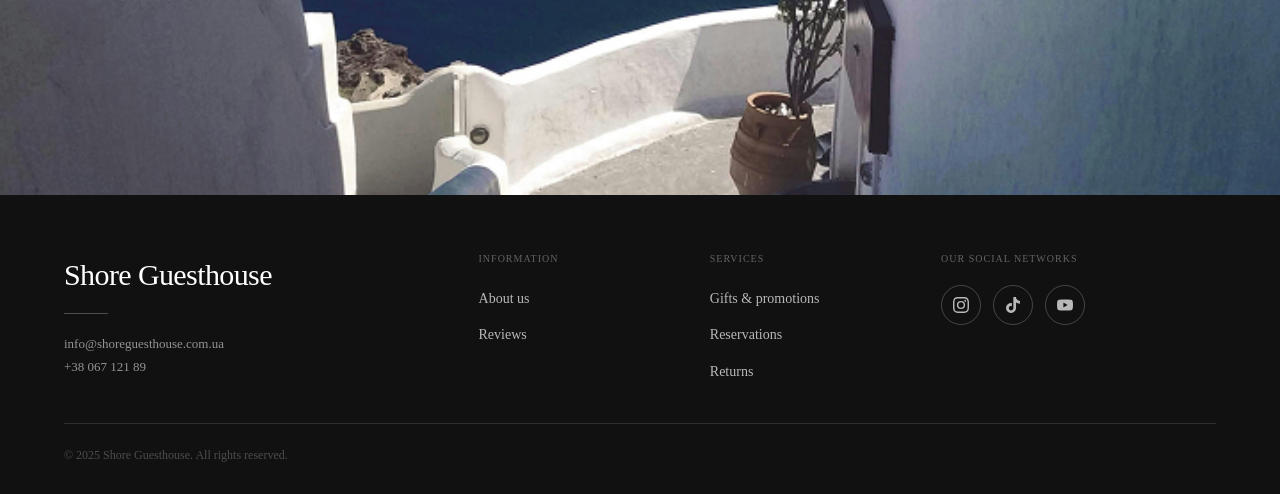
==== commit 09d3dc4d: "new inf" ====
--- a/index.html
+++ b/index.html
@@ -2,13 +2,147 @@
 <html lang="uk">
 
 <head>
-    <link rel="stylesheet" href="gallery.css" />
     <link rel="stylesheet" href="https://cdnjs.cloudflare.com/ajax/libs/font-awesome/6.5.1/css/all.min.css">
     <meta charset="UTF-8">
     <meta name="viewport" content="width=device-width, initial-scale=1.0">
     <title>Shore Guesthouse - Santorini</title>
     <link rel="stylesheet" href="css/style.css">
 </head>
+
+<!-- BOOKING MODAL -->
+<div class="modal" id="bookingModal">
+    <div class="modal-overlay"></div>
+    <div class="modal-content booking-modal-content">
+        <a href="#" class="close-modal">&times;</a>
+
+        <!-- STEP 1: Calendar -->
+        <div id="step-calendar">
+            <h2>Book Your Stay</h2>
+            <p class="booking-subtitle">Select your dates</p>
+            <div class="calendar-header">
+                <button class="cal-nav" onclick="prevMonth()">&#8592;</button>
+                <span id="cal-title"></span>
+                <button class="cal-nav" onclick="nextMonth()">&#8594;</button>
+            </div>
+            <div class="calendar-weekdays">
+                <span>Mo</span><span>Tu</span><span>We</span>
+                <span>Th</span><span>Fr</span><span>Sa</span><span>Su</span>
+            </div>
+            <div class="calendar-grid" id="calendar-grid"></div>
+            <div class="selected-dates" id="selected-dates-display"></div>
+            <button class="submit-btn" id="proceed-btn" onclick="goToForm()" disabled>Continue</button>
+        </div>
+
+        <!-- STEP 2: Form -->
+        <div id="step-form" style="display:none;">
+            <h2>Your Details</h2>
+            <p class="booking-subtitle" id="booking-dates-summary"></p>
+            <div class="form-group">
+                <label for="b-name">Full Name</label>
+                <input type="text" id="b-name" placeholder="John Doe" required>
+            </div>
+            <div class="form-group">
+                <label for="b-phone">Phone Number</label>
+                <input type="tel" id="b-phone" placeholder="+1 234 567 8900" required>
+            </div>
+            <div class="form-group">
+                <label for="b-guests">Number of Guests</label>
+                <input type="number" id="b-guests" placeholder="2" min="1" max="10" required>
+            </div>
+            <button class="submit-btn" onclick="submitBooking()">Confirm Booking</button>
+            <p class="form-footer"><a href="#" onclick="backToCalendar()">← Change dates</a></p>
+        </div>
+
+        <!-- STEP 3: Success -->
+        <div id="step-success" style="display:none; text-align:center; padding: 20px 0;">
+            <div class="success-icon">✓</div>
+            <h2>Booked!</h2>
+            <p class="booking-subtitle" id="success-summary"></p>
+        </div>
+    </div>
+</div>
+
+<div id="promoModal" style="
+    position:fixed; inset:0; z-index:9999;
+    background:rgba(0,0,0,0.55);
+    display:flex; align-items:center; justify-content:center;
+    opacity:0; pointer-events:none;
+    transition: opacity 0.3s ease;">
+    <div style="
+        background:#fff; border-radius:14px;
+        padding:40px 36px; max-width:420px; width:90%;
+        text-align:center; position:relative;
+        box-shadow: 0 20px 60px rgba(0,0,0,0.25);
+        animation: adPop 0.35s cubic-bezier(0.34,1.56,0.64,1);">
+        <button onclick="closePromoModal()" style="
+            position:absolute; top:12px; right:16px;
+            background:none; border:none; font-size:24px;
+            color:#aaa; cursor:pointer;">&times;</button>
+        <div style="font-size:40px; margin-bottom:12px;">🎉</div>
+        <h3 style="font-size:22px; color:#1a1a2e; margin-bottom:10px;">Ваш промокод готовий!</h3>
+        <p style="font-size:14px; color:#666; margin-bottom:20px; line-height:1.6;">
+            Використайте цей код при бронюванні та отримайте <strong>знижку 15%</strong> на проживання.
+        </p>
+        <div id="promoCodeDisplay" style="
+            font-size:26px; font-weight:700; letter-spacing:4px;
+            color:#1a1a2e; background:#f5f5f5;
+            padding:16px 24px; border-radius:10px;
+            border:2px dashed #ccc; margin-bottom:16px;
+            cursor:pointer; transition: background 0.2s;"
+            onclick="copyPromo(this)"
+            title="Натисніть щоб скопіювати">
+        </div>
+        <p style="font-size:12px; color:#aaa; margin-bottom:24px;">Натисніть на код щоб скопіювати</p>
+        <button onclick="goToBookingWithPromo()" style="
+            width:100%; padding:14px;
+            background:#1a1a2e; color:#fff; border:none;
+            border-radius:30px; font-size:15px; font-weight:600;
+            cursor:pointer; transition:background 0.2s;">
+            Перейти до бронювання →
+        </button>
+    </div>
+</div>
+<div id="summerAdModal" style="
+    position:fixed; inset:0; z-index:9999;
+    background:rgba(0,0,0,0.55);
+    display:flex; align-items:center; justify-content:center;
+    opacity:0; pointer-events:none;
+    transition: opacity 0.3s ease;">
+    <div style="
+        background:#fff; border-radius:14px;
+        padding:40px 36px; max-width:460px; width:90%;
+        text-align:center; position:relative;
+        box-shadow: 0 20px 60px rgba(0,0,0,0.25);">
+        <button onclick="closeSummerModal()" style="
+            position:absolute; top:12px; right:16px;
+            background:none; border:none; font-size:24px;
+            color:#aaa; cursor:pointer;">&times;</button>
+        <div style="font-size:44px; margin-bottom:14px;">🌊✨</div>
+        <h3 style="font-size:22px; color:#1a1a2e; margin-bottom:12px; line-height:1.4;">
+            Секретний промокод чекає на вас!
+        </h3>
+        <p style="font-size:15px; color:#555; line-height:1.7; margin-bottom:20px;">
+            На нашому сайті є <strong>спеціальна пропозиція</strong> — знижка <strong>15%</strong> на проживання.<br><br>
+            Прокрутіть сторінку донизу та знайдіть блок <em>«Спецпропозиція»</em> — там на вас чекає 
+            безкоштовний промокод. 🎁<br><br>
+            А щоб першими дізнаватись про нові акції — <strong>оформіть підписку</strong> і будьте в курсі всіх ексклюзивів!
+        </p>
+        <button onclick="closeSummerModal()" style="
+            width:100%; padding:14px;
+            background:#1a1a2e; color:#fff; border:none;
+            border-radius:30px; font-size:15px; font-weight:600;
+            cursor:pointer; margin-bottom:10px;">
+            Зрозуміло, шукаю промокод!
+        </button>
+        <button onclick="closeSummerModal(); setTimeout(()=>document.getElementById('subscribeBanner').classList.add('visible'), 300)" style="
+            width:100%; padding:12px;
+            background:transparent; color:#1a1a2e;
+            border:2px solid #1a1a2e; border-radius:30px;
+            font-size:14px; font-weight:600; cursor:pointer;">
+            Підписатись на акції 🔔
+        </button>
+    </div>
+</div>
 
 <body>
     <header id="header">
@@ -35,12 +169,12 @@
         <nav class="main-nav">
             <ul class="nav-header">
                 <li class="nav-item has-submenu">
-                    <a class="nav-link" href="gallery.html">Gallery</a>
+                    <a class="nav-link">Gallery</a>
                     <ul class="submenu">
-                        <li><a href="#">Bedrooms</a></li>
-                        <li><a href="#">Terraces</a></li>
-                        <li><a href="#">Sea View</a></li>
-                        <li><a href="#">Common Spaces</a></li>
+                        <li><a href="#Bedrooms">Bedrooms</a></li>
+                        <li><a href="#Terraces">Terraces</a></li>
+                        <li><a href="#Pools">Sea View</a></li>
+                        <li><a href="#CommonSpaces">Common Spaces</a></li>
                     </ul>
                 </li>
                 <li class="nav-item has-submenu">
@@ -48,11 +182,11 @@
                     <ul class="submenu">
                         <li><a href="#">About Us</a></li>
                         <li><a href="#Guest Reviews">Reviews</a></li>
-                        <li><a href="#">Contacts</a></li>
+                        <li><a href="#Contacts">Contacts</a></li>
                     </ul>
                 </li>
                 <li class="nav-item">
-                    <a class="nav-link" href="#">Book now</a>
+                    <a class="nav-link" href="#bookingModal">Book now</a>
                 </li>
             </ul>
         </nav>
@@ -96,7 +230,7 @@
             <h3 id="adModalTitle">Літо 2026 на Санторіні</h3>
             <p>Забронюйте зараз і отримайте <strong>знижку 15%</strong> на проживання у вересні. Пропозиція обмежена!
             </p>
-            <a href="#" class="ad-modal-cta">Дізнатись більше</a>
+            <a href="#" class="ad-modal-cta" id="adModalLearnBtn">Дізнатись більше</a>
             <div class="ad-close-row">
                 <span class="ad-countdown-label">Закрити через <strong id="adCountdown">5</strong> сек…</span>
                 <button id="adCloseBtn" aria-label="Закрити рекламу">Закрити</button>
@@ -112,25 +246,25 @@
         <section class="gallery-section">
             <h2 class="animate-slide-in">Gallery</h2>
             <h3 class="animate-slide-in">Experience Shore Guesthouse.</h3>
-            <a href="#" class="view-gallery">View full gallery</a>
+            <a href="gallery.html" class="view-gallery">View full gallery</a>
 
             <ul class="gallery">
-                <li class="image-overlay-container">
+                <li class="image-overlay-container" id="Bedrooms">
                     <img src="images/bedroom.svg" alt="bed">
                     <div class="image-overlay-text">Bedrooms</div>
                     <p>Sink into the plush comfort of the canopy bed.</p>
                 </li>
-                <li class="image-overlay-container">
+                <li class="image-overlay-container" id="Terraces">
                     <img src="images/terrace.svg" alt="terrace">
                     <div class="image-overlay-text">Terraces</div>
                     <p>Unwind in our terrace.</p>
                 </li>
-                <li class="image-overlay-container">
+                <li class="image-overlay-container" id="Pools">
                     <img src="images/pool.svg" alt="sea">
                     <div class="image-overlay-text">Sea View</div>
                     <p>Explore the open sea.</p>
                 </li>
-                <li class="image-overlay-container">
+                <li class="image-overlay-container" id="CommonSpaces">
                     <img src="images/door.jpg" alt="door">
                     <div class="image-overlay-text">Common space</div>
                     <p>A haven lies behind the blue door.</p>
@@ -184,7 +318,7 @@
                 <p class="sticky-ad-badge">Спецпропозиція</p>
                 <h4>Рання бронь — знижка 15%</h4>
                 <p>Забронюйте до 30 червня та заощаджуйте на відпочинку вашої мрії.</p>
-                <a href="#" class="sticky-ad-btn">Забронювати</a>
+                <a href="#" class="sticky-ad-btn" id="stickyAdBookBtn">Забронювати</a>
             </div>
         </section>
     </main>
@@ -199,10 +333,9 @@
                 <p>+38 067 121 89</p>
             </div>
 
-            <div class="footer__col">
+            <div class="footer__col" id="Contacts">
                 <h4>Information</h4>
                 <ul>
-                    <li><a href="#">Contact</a></li>
                     <li><a href="#">About us</a></li>
                     <li><a href="#Guest Reviews">Reviews</a></li>
                 </ul>
--- a/css/style.css
+++ b/css/style.css
@@ -598,21 +598,20 @@
 
 /* ─── 4. STICKY РЕКЛАМНИЙ БЛОК ───────────────────────────────────────────── */
 #stickyAd {
-    position: absolute;
-    /* початково: inline у потоці сторінки */
-    bottom: 20px;
+    position: fixed;
+    bottom: 24px;
     right: 24px;
     width: 240px;
     background: #fff;
     border: 1px solid #e0e0e0;
     border-radius: 12px;
     padding: 18px 16px 14px;
-    box-shadow: 0 4px 18px rgba(0, 0, 0, 0.12);
+    box-shadow: 0 4px 18px rgba(0,0,0,0.12);
     opacity: 0;
     transform: translateY(16px) scale(0.95);
     pointer-events: none;
-    transition: opacity 0.4s ease, transform 0.4s ease, right 0.5s ease, bottom 0.5s ease, position 0s;
-    z-index: 500;
+    transition: opacity 0.4s ease, transform 0.4s ease;
+    z-index: 6000;
 }
 
 #stickyAd.show {
@@ -1316,4 +1315,126 @@
     .modal-content {
         padding: 25px;
     }
+}
+
+/* ─── BOOKING MODAL ─── */
+.booking-modal-content {
+    max-width: 480px;
+    width: 95%;
+    padding: 40px;
+}
+
+.booking-subtitle {
+    font-size: 13px;
+    color: #888;
+    margin-bottom: 24px;
+    letter-spacing: 0.03em;
+}
+
+/* Calendar */
+.calendar-header {
+    display: flex;
+    align-items: center;
+    justify-content: space-between;
+    margin-bottom: 16px;
+}
+
+#cal-title {
+    font-family: 'Cormorant Garamond', serif;
+    font-size: 20px;
+}
+
+.cal-nav {
+    background: none;
+    border: 1px solid #ddd;
+    width: 32px; height: 32px;
+    border-radius: 50%;
+    cursor: pointer;
+    font-size: 16px;
+    transition: background 0.2s;
+    display: flex; align-items: center; justify-content: center;
+}
+.cal-nav:hover { background: #f0f0f0; }
+
+.calendar-weekdays {
+    display: grid;
+    grid-template-columns: repeat(7, 1fr);
+    text-align: center;
+    font-size: 11px;
+    color: #999;
+    letter-spacing: 0.08em;
+    text-transform: uppercase;
+    margin-bottom: 8px;
+}
+
+.calendar-grid {
+    display: grid;
+    grid-template-columns: repeat(7, 1fr);
+    gap: 4px;
+}
+
+.cal-day {
+    aspect-ratio: 1;
+    display: flex;
+    align-items: center;
+    justify-content: center;
+    border-radius: 50%;
+    font-size: 13px;
+    cursor: pointer;
+    transition: background 0.2s, color 0.2s;
+    border: none;
+    background: none;
+}
+
+.cal-day:hover:not(.booked):not(.past) {
+    background: #333;
+    color: #fff;
+}
+
+.cal-day.booked {
+    background: #f5e6e6;
+    color: #ccc;
+    cursor: not-allowed;
+    text-decoration: line-through;
+}
+
+.cal-day.past {
+    color: #ddd;
+    cursor: not-allowed;
+}
+
+.cal-day.selected {
+    background: #333;
+    color: #fff;
+}
+
+.cal-day.in-range {
+    background: #e8e8e8;
+    border-radius: 0;
+}
+
+.cal-day.range-start { border-radius: 50% 0 0 50%; }
+.cal-day.range-end   { border-radius: 0 50% 50% 0; }
+
+.cal-day.empty { cursor: default; }
+
+.selected-dates {
+    margin: 16px 0 20px;
+    font-size: 13px;
+    color: #555;
+    min-height: 20px;
+    text-align: center;
+}
+
+/* Success */
+.success-icon {
+    width: 64px; height: 64px;
+    background: #333;
+    color: #fff;
+    border-radius: 50%;
+    display: flex;
+    align-items: center;
+    justify-content: center;
+    font-size: 28px;
+    margin: 0 auto 20px;
 }
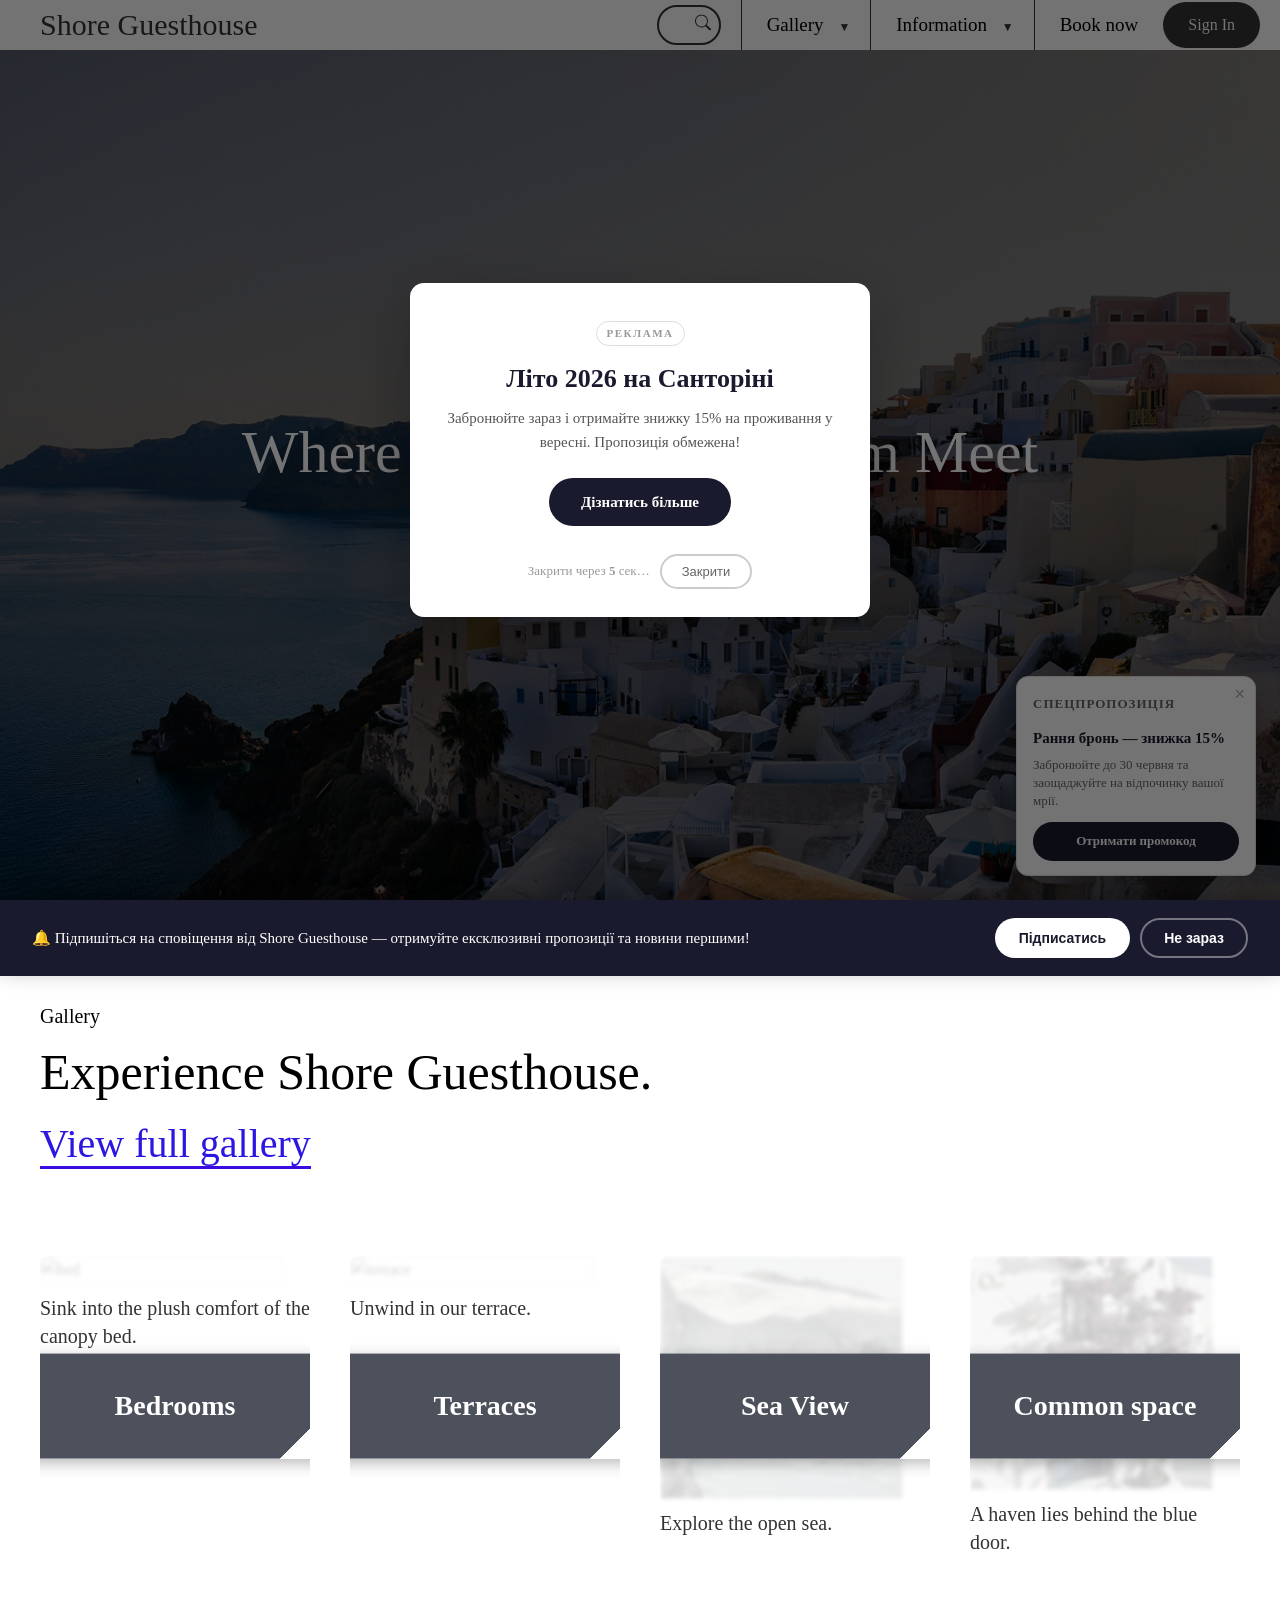
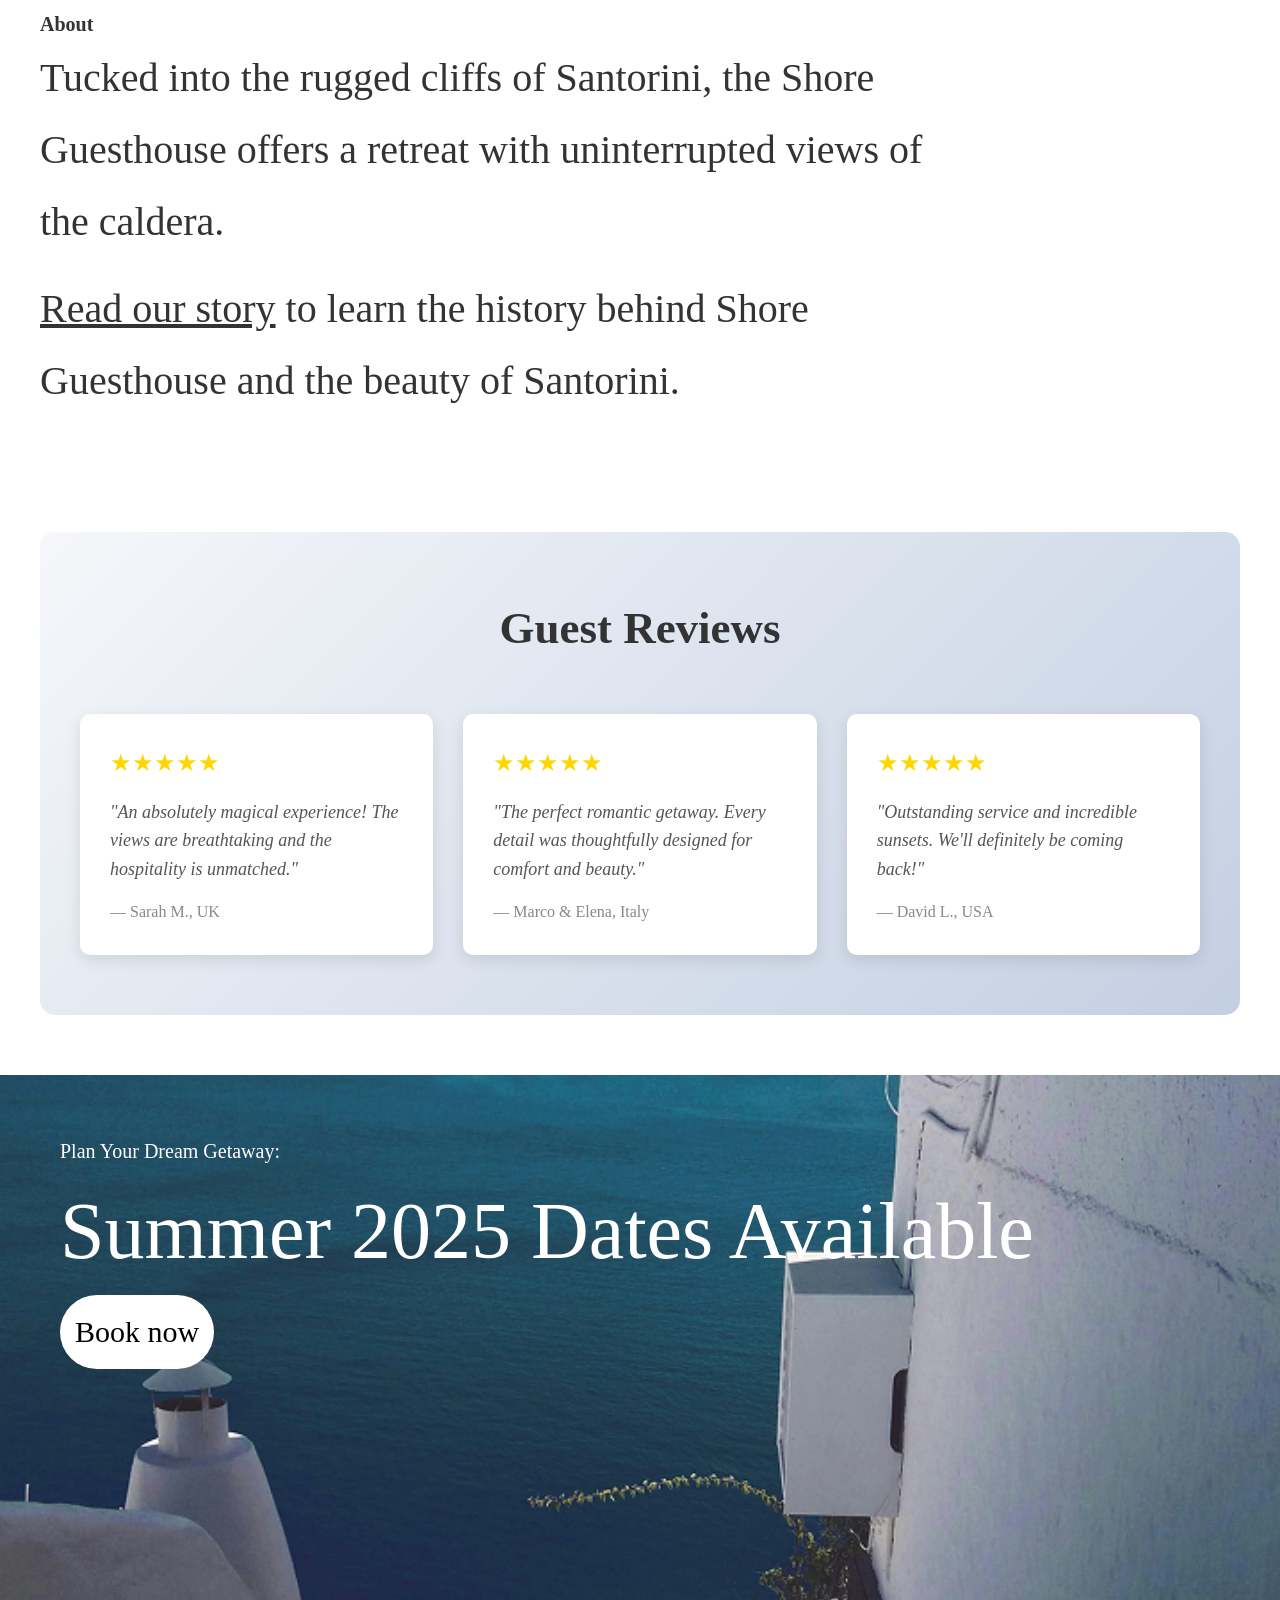
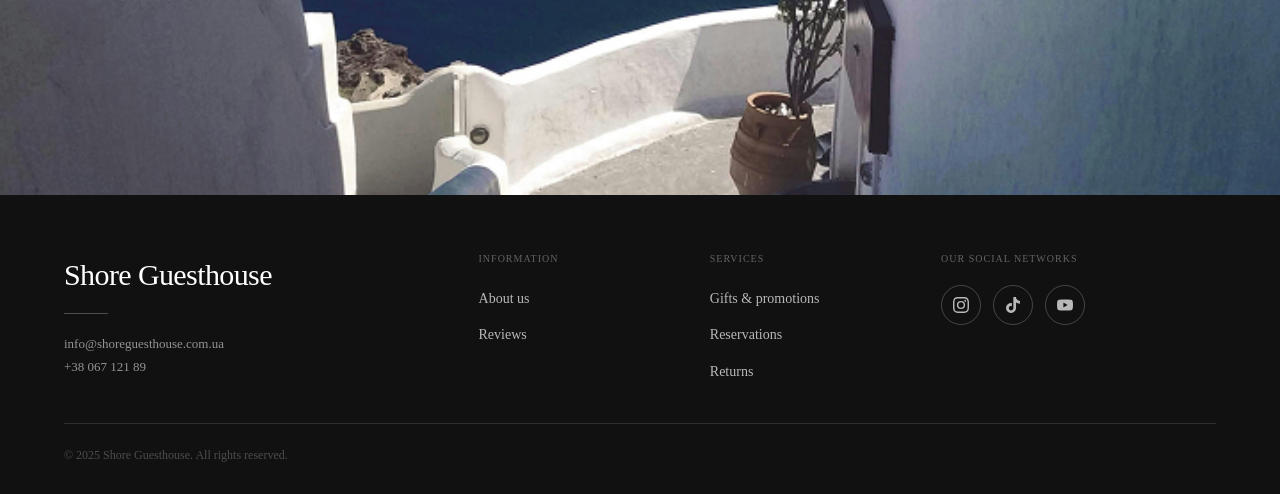
==== commit 567770cf: "fix" ====
--- a/index.html
+++ b/index.html
@@ -1,6 +1,5 @@
 <!DOCTYPE html>
 <html lang="uk">
-
 <head>
     <link rel="stylesheet" href="https://cdnjs.cloudflare.com/ajax/libs/font-awesome/6.5.1/css/all.min.css">
     <meta charset="UTF-8">
@@ -8,160 +7,21 @@
     <title>Shore Guesthouse - Santorini</title>
     <link rel="stylesheet" href="css/style.css">
 </head>
-
-<!-- BOOKING MODAL -->
-<div class="modal" id="bookingModal">
-    <div class="modal-overlay"></div>
-    <div class="modal-content booking-modal-content">
-        <a href="#" class="close-modal">&times;</a>
-
-        <!-- STEP 1: Calendar -->
-        <div id="step-calendar">
-            <h2>Book Your Stay</h2>
-            <p class="booking-subtitle">Select your dates</p>
-            <div class="calendar-header">
-                <button class="cal-nav" onclick="prevMonth()">&#8592;</button>
-                <span id="cal-title"></span>
-                <button class="cal-nav" onclick="nextMonth()">&#8594;</button>
-            </div>
-            <div class="calendar-weekdays">
-                <span>Mo</span><span>Tu</span><span>We</span>
-                <span>Th</span><span>Fr</span><span>Sa</span><span>Su</span>
-            </div>
-            <div class="calendar-grid" id="calendar-grid"></div>
-            <div class="selected-dates" id="selected-dates-display"></div>
-            <button class="submit-btn" id="proceed-btn" onclick="goToForm()" disabled>Continue</button>
-        </div>
-
-        <!-- STEP 2: Form -->
-        <div id="step-form" style="display:none;">
-            <h2>Your Details</h2>
-            <p class="booking-subtitle" id="booking-dates-summary"></p>
-            <div class="form-group">
-                <label for="b-name">Full Name</label>
-                <input type="text" id="b-name" placeholder="John Doe" required>
-            </div>
-            <div class="form-group">
-                <label for="b-phone">Phone Number</label>
-                <input type="tel" id="b-phone" placeholder="+1 234 567 8900" required>
-            </div>
-            <div class="form-group">
-                <label for="b-guests">Number of Guests</label>
-                <input type="number" id="b-guests" placeholder="2" min="1" max="10" required>
-            </div>
-            <button class="submit-btn" onclick="submitBooking()">Confirm Booking</button>
-            <p class="form-footer"><a href="#" onclick="backToCalendar()">← Change dates</a></p>
-        </div>
-
-        <!-- STEP 3: Success -->
-        <div id="step-success" style="display:none; text-align:center; padding: 20px 0;">
-            <div class="success-icon">✓</div>
-            <h2>Booked!</h2>
-            <p class="booking-subtitle" id="success-summary"></p>
-        </div>
-    </div>
-</div>
-
-<div id="promoModal" style="
-    position:fixed; inset:0; z-index:9999;
-    background:rgba(0,0,0,0.55);
-    display:flex; align-items:center; justify-content:center;
-    opacity:0; pointer-events:none;
-    transition: opacity 0.3s ease;">
-    <div style="
-        background:#fff; border-radius:14px;
-        padding:40px 36px; max-width:420px; width:90%;
-        text-align:center; position:relative;
-        box-shadow: 0 20px 60px rgba(0,0,0,0.25);
-        animation: adPop 0.35s cubic-bezier(0.34,1.56,0.64,1);">
-        <button onclick="closePromoModal()" style="
-            position:absolute; top:12px; right:16px;
-            background:none; border:none; font-size:24px;
-            color:#aaa; cursor:pointer;">&times;</button>
-        <div style="font-size:40px; margin-bottom:12px;">🎉</div>
-        <h3 style="font-size:22px; color:#1a1a2e; margin-bottom:10px;">Ваш промокод готовий!</h3>
-        <p style="font-size:14px; color:#666; margin-bottom:20px; line-height:1.6;">
-            Використайте цей код при бронюванні та отримайте <strong>знижку 15%</strong> на проживання.
-        </p>
-        <div id="promoCodeDisplay" style="
-            font-size:26px; font-weight:700; letter-spacing:4px;
-            color:#1a1a2e; background:#f5f5f5;
-            padding:16px 24px; border-radius:10px;
-            border:2px dashed #ccc; margin-bottom:16px;
-            cursor:pointer; transition: background 0.2s;"
-            onclick="copyPromo(this)"
-            title="Натисніть щоб скопіювати">
-        </div>
-        <p style="font-size:12px; color:#aaa; margin-bottom:24px;">Натисніть на код щоб скопіювати</p>
-        <button onclick="goToBookingWithPromo()" style="
-            width:100%; padding:14px;
-            background:#1a1a2e; color:#fff; border:none;
-            border-radius:30px; font-size:15px; font-weight:600;
-            cursor:pointer; transition:background 0.2s;">
-            Перейти до бронювання →
-        </button>
-    </div>
-</div>
-<div id="summerAdModal" style="
-    position:fixed; inset:0; z-index:9999;
-    background:rgba(0,0,0,0.55);
-    display:flex; align-items:center; justify-content:center;
-    opacity:0; pointer-events:none;
-    transition: opacity 0.3s ease;">
-    <div style="
-        background:#fff; border-radius:14px;
-        padding:40px 36px; max-width:460px; width:90%;
-        text-align:center; position:relative;
-        box-shadow: 0 20px 60px rgba(0,0,0,0.25);">
-        <button onclick="closeSummerModal()" style="
-            position:absolute; top:12px; right:16px;
-            background:none; border:none; font-size:24px;
-            color:#aaa; cursor:pointer;">&times;</button>
-        <div style="font-size:44px; margin-bottom:14px;">🌊✨</div>
-        <h3 style="font-size:22px; color:#1a1a2e; margin-bottom:12px; line-height:1.4;">
-            Секретний промокод чекає на вас!
-        </h3>
-        <p style="font-size:15px; color:#555; line-height:1.7; margin-bottom:20px;">
-            На нашому сайті є <strong>спеціальна пропозиція</strong> — знижка <strong>15%</strong> на проживання.<br><br>
-            Прокрутіть сторінку донизу та знайдіть блок <em>«Спецпропозиція»</em> — там на вас чекає 
-            безкоштовний промокод. 🎁<br><br>
-            А щоб першими дізнаватись про нові акції — <strong>оформіть підписку</strong> і будьте в курсі всіх ексклюзивів!
-        </p>
-        <button onclick="closeSummerModal()" style="
-            width:100%; padding:14px;
-            background:#1a1a2e; color:#fff; border:none;
-            border-radius:30px; font-size:15px; font-weight:600;
-            cursor:pointer; margin-bottom:10px;">
-            Зрозуміло, шукаю промокод!
-        </button>
-        <button onclick="closeSummerModal(); setTimeout(()=>document.getElementById('subscribeBanner').classList.add('visible'), 300)" style="
-            width:100%; padding:12px;
-            background:transparent; color:#1a1a2e;
-            border:2px solid #1a1a2e; border-radius:30px;
-            font-size:14px; font-weight:600; cursor:pointer;">
-            Підписатись на акції 🔔
-        </button>
-    </div>
-</div>
-
 <body>
+
     <header id="header">
         <div class="logo">Shore Guesthouse</div>
 
         <input type="checkbox" id="burger-toggle" class="burger-toggle">
         <label for="burger-toggle" class="burger-menu" aria-label="Menu">
-            <span></span>
-            <span></span>
-            <span></span>
+            <span></span><span></span><span></span>
         </label>
 
         <div class="search-container">
             <input type="text" class="search-input" placeholder="Пошук...">
             <button class="search-btn">
-                <svg class="icon" xmlns="http://www.w3.org/2000/svg" width="16" height="16" fill="currentColor"
-                    viewBox="0 0 16 16">
-                    <path
-                        d="M11.742 10.344a6.5 6.5 0 1 0-1.397 1.398h-.001q.044.06.098.115l3.85 3.85a1 1 0 0 0 1.415-1.414l-3.85-3.85a1 1 0 0 0-.115-.1zM12 6.5a5.5 5.5 0 1 1-11 0 5.5 5.5 0 0 1 11 0" />
+                <svg class="icon" xmlns="http://www.w3.org/2000/svg" width="16" height="16" fill="currentColor" viewBox="0 0 16 16">
+                    <path d="M11.742 10.344a6.5 6.5 0 1 0-1.397 1.398h-.001q.044.06.098.115l3.85 3.85a1 1 0 0 0 1.415-1.414l-3.85-3.85a1 1 0 0 0-.115-.1zM12 6.5a5.5 5.5 0 1 1-11 0 5.5 5.5 0 0 1 11 0"/>
                 </svg>
             </button>
         </div>
@@ -186,7 +46,7 @@
                     </ul>
                 </li>
                 <li class="nav-item">
-                    <a class="nav-link" href="#bookingModal">Book now</a>
+                    <a class="nav-link" id="bookNowBtn" href="#">Book now</a>
                 </li>
             </ul>
         </nav>
@@ -194,6 +54,7 @@
         <a href="#authModal" class="sign-in-btn">Sign In</a>
     </header>
 
+    <!-- AUTH MODAL -->
     <div class="modal" id="authModal">
         <div class="modal-overlay"></div>
         <div class="modal-content">
@@ -213,24 +74,168 @@
             </form>
         </div>
     </div>
+
+    <!-- BOOKING MODAL -->
+    <div id="bookingModal" class="modal-overlay-custom" style="
+        position:fixed; inset:0; z-index:3000;
+        background:rgba(0,0,0,0.5);
+        display:flex; align-items:center; justify-content:center;
+        opacity:0; pointer-events:none;
+        transition:opacity 0.3s ease;">
+        <div style="
+            background:#fff; border-radius:10px;
+            padding:40px; width:90%; max-width:460px;
+            position:relative; max-height:90vh; overflow-y:auto;
+            animation:slideUp 0.3s ease;">
+
+            <button id="bookingClose" style="
+                position:absolute; top:14px; right:18px;
+                background:none; border:none; font-size:28px;
+                color:#888; cursor:pointer; line-height:1;">&times;</button>
+
+            <!-- STEP 1: Calendar -->
+            <div id="step-calendar">
+                <h2 style="font-size:24px; margin-bottom:6px;">Book Your Stay</h2>
+                <p class="booking-subtitle" id="cal-subtitle">Select your dates</p>
+                <div class="calendar-header">
+                    <button class="cal-nav" type="button" onclick="prevMonth()">&#8592;</button>
+                    <span id="cal-title"></span>
+                    <button class="cal-nav" type="button" onclick="nextMonth()">&#8594;</button>
+                </div>
+                <div class="calendar-weekdays">
+                    <span>Mo</span><span>Tu</span><span>We</span>
+                    <span>Th</span><span>Fr</span><span>Sa</span><span>Su</span>
+                </div>
+                <div class="calendar-grid" id="calendar-grid"></div>
+                <div class="selected-dates" id="selected-dates-display"></div>
+                <button class="submit-btn" id="proceed-btn" type="button" onclick="goToForm()" disabled>Continue</button>
+            </div>
+
+            <!-- STEP 2: Form -->
+            <div id="step-form" style="display:none;">
+                <h2 style="font-size:24px; margin-bottom:6px;">Your Details</h2>
+                <p class="booking-subtitle" id="booking-dates-summary"></p>
+                <div class="form-group">
+                    <label for="b-name">Full Name</label>
+                    <input type="text" id="b-name" placeholder="John Doe">
+                </div>
+                <div class="form-group">
+                    <label for="b-phone">Phone Number</label>
+                    <input type="tel" id="b-phone" placeholder="+380 67 123 4567">
+                </div>
+                <div class="form-group">
+                    <label for="b-guests">Number of Guests</label>
+                    <input type="number" id="b-guests" placeholder="2" min="1" max="10">
+                </div>
+                <div class="form-group">
+                    <label for="b-promo">Promo Code <span style="color:#aaa; font-weight:400; font-size:12px;">(optional)</span></label>
+                    <div style="position:relative;">
+                        <input type="text" id="b-promo" placeholder="SHORE-XXXX" style="text-transform:uppercase; letter-spacing:2px; padding-right:80px;">
+                        <span id="promo-status" style="
+                            position:absolute; right:12px; top:50%;
+                            transform:translateY(-50%);
+                            font-size:12px; font-weight:600;"></span>
+                    </div>
+                </div>
+                <button class="submit-btn" type="button" onclick="submitBooking()">Confirm Booking</button>
+                <p class="form-footer"><a href="#" onclick="backToCalendar(); return false;">← Change dates</a></p>
+            </div>
+
+            <!-- STEP 3: Success -->
+            <div id="step-success" style="display:none; text-align:center; padding:20px 0;">
+                <div class="success-icon">✓</div>
+                <h2>Booked!</h2>
+                <p class="booking-subtitle" id="success-summary"></p>
+            </div>
+        </div>
+    </div>
+
+    <!-- PROMO MODAL -->
+    <div id="promoModal" style="
+        position:fixed; inset:0; z-index:9999;
+        background:rgba(0,0,0,0.55);
+        display:flex; align-items:center; justify-content:center;
+        opacity:0; pointer-events:none;
+        transition:opacity 0.3s ease;">
+        <div style="
+            background:#fff; border-radius:14px;
+            padding:40px 36px; max-width:420px; width:90%;
+            text-align:center; position:relative;
+            box-shadow:0 20px 60px rgba(0,0,0,0.25);">
+            <button onclick="closePromoModal()" style="
+                position:absolute; top:12px; right:16px;
+                background:none; border:none; font-size:24px;
+                color:#aaa; cursor:pointer;">&times;</button>
+            <div id="promo-modal-icon" style="font-size:40px; margin-bottom:12px;"></div>
+            <h3 id="promo-modal-title" style="font-size:22px; color:#1a1a2e; margin-bottom:10px;"></h3>
+            <p id="promo-modal-desc" style="font-size:14px; color:#666; margin-bottom:20px; line-height:1.6;"></p>
+            <div id="promoCodeDisplay" style="
+                font-size:26px; font-weight:700; letter-spacing:4px;
+                color:#1a1a2e; background:#f5f5f5;
+                padding:16px 24px; border-radius:10px;
+                border:2px dashed #ccc; margin-bottom:16px;
+                cursor:pointer; transition:background 0.2s;"
+                onclick="copyPromo(this)"
+                title="Натисніть щоб скопіювати"></div>
+            <p id="promo-modal-hint" style="font-size:12px; color:#aaa; margin-bottom:24px;"></p>
+            <button onclick="goToBookingWithPromo()" style="
+                width:100%; padding:14px;
+                background:#1a1a2e; color:#fff; border:none;
+                border-radius:30px; font-size:15px; font-weight:600;
+                cursor:pointer;" id="promo-modal-btn"></button>
+        </div>
+    </div>
+
+    <!-- SUMMER AD MODAL -->
+    <div id="summerAdModal" style="
+        position:fixed; inset:0; z-index:9999;
+        background:rgba(0,0,0,0.55);
+        display:flex; align-items:center; justify-content:center;
+        opacity:0; pointer-events:none;
+        transition:opacity 0.3s ease;">
+        <div style="
+            background:#fff; border-radius:14px;
+            padding:40px 36px; max-width:460px; width:90%;
+            text-align:center; position:relative;
+            box-shadow:0 20px 60px rgba(0,0,0,0.25);">
+            <button onclick="closeSummerModal()" style="
+                position:absolute; top:12px; right:16px;
+                background:none; border:none; font-size:24px;
+                color:#aaa; cursor:pointer;">&times;</button>
+            <div id="summer-modal-icon" style="font-size:44px; margin-bottom:14px;"></div>
+            <h3 id="summer-modal-title" style="font-size:22px; color:#1a1a2e; margin-bottom:12px; line-height:1.4;"></h3>
+            <p id="summer-modal-desc" style="font-size:15px; color:#555; line-height:1.7; margin-bottom:20px;"></p>
+            <button id="summer-modal-btn1" onclick="closeSummerModal()" style="
+                width:100%; padding:14px;
+                background:#1a1a2e; color:#fff; border:none;
+                border-radius:30px; font-size:15px; font-weight:600;
+                cursor:pointer; margin-bottom:10px;"></button>
+            <button id="summer-modal-btn2" style="
+                width:100%; padding:12px;
+                background:transparent; color:#1a1a2e;
+                border:2px solid #1a1a2e; border-radius:30px;
+                font-size:14px; font-weight:600; cursor:pointer;"></button>
+        </div>
+    </div>
+
     <button id="scrollToTop" aria-label="Scroll to top">↑</button>
 
     <div id="subscribeBanner" role="banner" aria-live="polite">
-        <p>🔔 Підпишіться на сповіщення від Shore Guesthouse — отримуйте ексклюзивні пропозиції та новини першими!</p>
+        <p id="subscribe-banner-text"></p>
         <div class="banner-buttons">
-            <button class="banner-btn banner-btn-accept" id="subscribeBannerAccept">Підписатись</button>
-            <button class="banner-btn banner-btn-decline" id="subscribeBannerDecline">Не зараз</button>
-        </div>
-    </div>
-
-    <div id="thankYouToast" aria-live="polite">🎉 Дякуємо, що приєдналися!</div>
+            <button class="banner-btn banner-btn-accept" id="subscribeBannerAccept"></button>
+            <button class="banner-btn banner-btn-decline" id="subscribeBannerDecline"></button>
+        </div>
+    </div>
+
+    <div id="thankYouToast" aria-live="polite"></div>
+
     <div id="adModal" role="dialog" aria-modal="true" aria-labelledby="adModalTitle">
         <div class="ad-modal-box">
-            <span class="ad-label">Реклама</span>
-            <h3 id="adModalTitle">Літо 2026 на Санторіні</h3>
-            <p>Забронюйте зараз і отримайте <strong>знижку 15%</strong> на проживання у вересні. Пропозиція обмежена!
-            </p>
-            <a href="#" class="ad-modal-cta" id="adModalLearnBtn">Дізнатись більше</a>
+            <span class="ad-label" id="ad-label-text"></span>
+            <h3 id="adModalTitle"></h3>
+            <p id="ad-modal-desc"></p>
+            <a href="#" class="ad-modal-cta" id="adModalLearnBtn"></a>
             <div class="ad-close-row">
                 <span class="ad-countdown-label">Закрити через <strong id="adCountdown">5</strong> сек…</span>
                 <button id="adCloseBtn" aria-label="Закрити рекламу">Закрити</button>
@@ -247,7 +252,6 @@
             <h2 class="animate-slide-in">Gallery</h2>
             <h3 class="animate-slide-in">Experience Shore Guesthouse.</h3>
             <a href="gallery.html" class="view-gallery">View full gallery</a>
-
             <ul class="gallery">
                 <li class="image-overlay-container" id="Bedrooms">
                     <img src="images/bedroom.svg" alt="bed">
@@ -274,13 +278,8 @@
 
         <section class="about">
             <h2>About</h2>
-            <p>
-                Tucked into the rugged cliffs of Santorini, the Shore Guesthouse offers a retreat with uninterrupted
-                views of the caldera.</p>
-            <p>
-                <a href="#" class="read-story">Read our story</a> to learn the history behind Shore Guesthouse and the
-                beauty of Santorini.
-            </p>
+            <p>Tucked into the rugged cliffs of Santorini, the Shore Guesthouse offers a retreat with uninterrupted views of the caldera.</p>
+            <p><a href="#" class="read-story">Read our story</a> to learn the history behind Shore Guesthouse and the beauty of Santorini.</p>
         </section>
 
         <section class="testimonials" id="Guest Reviews">
@@ -288,51 +287,46 @@
             <div class="testimonials-container">
                 <div class="testimonial-card">
                     <div class="stars">★★★★★</div>
-                    <p class="testimonial-text">"An absolutely magical experience! The views are breathtaking and the
-                        hospitality is unmatched."</p>
+                    <p class="testimonial-text">"An absolutely magical experience! The views are breathtaking and the hospitality is unmatched."</p>
                     <p class="testimonial-author">— Sarah M., UK</p>
                 </div>
                 <div class="testimonial-card">
                     <div class="stars">★★★★★</div>
-                    <p class="testimonial-text">"The perfect romantic getaway. Every detail was thoughtfully designed
-                        for comfort and beauty."</p>
+                    <p class="testimonial-text">"The perfect romantic getaway. Every detail was thoughtfully designed for comfort and beauty."</p>
                     <p class="testimonial-author">— Marco & Elena, Italy</p>
                 </div>
                 <div class="testimonial-card">
                     <div class="stars">★★★★★</div>
-                    <p class="testimonial-text">"Outstanding service and incredible sunsets. We'll definitely be coming
-                        back!"</p>
+                    <p class="testimonial-text">"Outstanding service and incredible sunsets. We'll definitely be coming back!"</p>
                     <p class="testimonial-author">— David L., USA</p>
                 </div>
             </div>
         </section>
+
         <section class="dates-section">
             <div class="dates-content">
                 <h2>Plan Your Dream Getaway:</h2>
                 <h3>Summer 2025 Dates Available</h3>
-                <button class="book-btn">Book now</button>
-            </div>
-
+                <button class="book-btn" id="bookBtnSection">Book now</button>
+            </div>
             <div id="stickyAd" aria-label="Рекламний блок">
                 <button class="sticky-ad-close" id="stickyAdClose" aria-label="Закрити">&times;</button>
-                <p class="sticky-ad-badge">Спецпропозиція</p>
-                <h4>Рання бронь — знижка 15%</h4>
-                <p>Забронюйте до 30 червня та заощаджуйте на відпочинку вашої мрії.</p>
-                <a href="#" class="sticky-ad-btn" id="stickyAdBookBtn">Забронювати</a>
+                <p class="sticky-ad-badge" id="sticky-ad-badge"></p>
+                <h4 id="sticky-ad-title"></h4>
+                <p id="sticky-ad-desc"></p>
+                <a href="#" class="sticky-ad-btn" id="stickyAdBookBtn"></a>
             </div>
         </section>
     </main>
 
     <footer class="footer">
         <div class="footer__grid">
-
             <div class="footer__brand">
                 <h2>Shore Guesthouse</h2>
                 <div class="divider"></div>
                 <p>info@shoreguesthouse.com.ua</p>
                 <p>+38 067 121 89</p>
             </div>
-
             <div class="footer__col" id="Contacts">
                 <h4>Information</h4>
                 <ul>
@@ -340,7 +334,6 @@
                     <li><a href="#Guest Reviews">Reviews</a></li>
                 </ul>
             </div>
-
             <div class="footer__col">
                 <h4>Services</h4>
                 <ul>
@@ -349,42 +342,26 @@
                     <li><a href="#">Returns</a></li>
                 </ul>
             </div>
-
             <div class="footer__col">
                 <h4>Our social networks</h4>
                 <div class="footer__socials">
-
                     <a href="#" title="Instagram">
-                        <svg viewBox="0 0 24 24" xmlns="http://www.w3.org/2000/svg">
-                            <path
-                                d="M12 2.163c3.204 0 3.584.012 4.85.07 3.252.148 4.771 1.691 4.919 4.919.058 1.265.069 1.645.069 4.849 0 3.205-.012 3.584-.069 4.849-.149 3.225-1.664 4.771-4.919 4.919-1.266.058-1.644.07-4.85.07-3.204 0-3.584-.012-4.849-.07-3.26-.149-4.771-1.699-4.919-4.92-.058-1.265-.07-1.644-.07-4.849 0-3.204.013-3.583.07-4.849.149-3.227 1.664-4.771 4.919-4.919 1.266-.057 1.645-.069 4.849-.069zM12 0C8.741 0 8.333.014 7.053.072 2.695.272.273 2.69.073 7.052.014 8.333 0 8.741 0 12c0 3.259.014 3.668.072 4.948.2 4.358 2.618 6.78 6.98 6.98C8.333 23.986 8.741 24 12 24c3.259 0 3.668-.014 4.948-.072 4.354-.2 6.782-2.618 6.979-6.98.059-1.28.073-1.689.073-4.948 0-3.259-.014-3.667-.072-4.947-.196-4.354-2.617-6.78-6.979-6.98C15.668.014 15.259 0 12 0zm0 5.838a6.162 6.162 0 100 12.324 6.162 6.162 0 000-12.324zM12 16a4 4 0 110-8 4 4 0 010 8zm6.406-11.845a1.44 1.44 0 100 2.881 1.44 1.44 0 000-2.881z" />
-                        </svg>
+                        <svg viewBox="0 0 24 24" xmlns="http://www.w3.org/2000/svg"><path d="M12 2.163c3.204 0 3.584.012 4.85.07 3.252.148 4.771 1.691 4.919 4.919.058 1.265.069 1.645.069 4.849 0 3.205-.012 3.584-.069 4.849-.149 3.225-1.664 4.771-4.919 4.919-1.266.058-1.644.07-4.85.07-3.204 0-3.584-.012-4.849-.07-3.26-.149-4.771-1.699-4.919-4.92-.058-1.265-.07-1.644-.07-4.849 0-3.204.013-3.583.07-4.849.149-3.227 1.664-4.771 4.919-4.919 1.266-.057 1.645-.069 4.849-.069zM12 0C8.741 0 8.333.014 7.053.072 2.695.272.273 2.69.073 7.052.014 8.333 0 8.741 0 12c0 3.259.014 3.668.072 4.948.2 4.358 2.618 6.78 6.98 6.98C8.333 23.986 8.741 24 12 24c3.259 0 3.668-.014 4.948-.072 4.354-.2 6.782-2.618 6.979-6.98.059-1.28.073-1.689.073-4.948 0-3.259-.014-3.667-.072-4.947-.196-4.354-2.617-6.78-6.979-6.98C15.668.014 15.259 0 12 0zm0 5.838a6.162 6.162 0 100 12.324 6.162 6.162 0 000-12.324zM12 16a4 4 0 110-8 4 4 0 010 8zm6.406-11.845a1.44 1.44 0 100 2.881 1.44 1.44 0 000-2.881z"/></svg>
                     </a>
-
                     <a href="#" title="TikTok">
-                        <svg viewBox="0 0 24 24" xmlns="http://www.w3.org/2000/svg">
-                            <path
-                                d="M12.525.02c1.31-.02 2.61-.01 3.91-.02.08 1.53.63 3.09 1.75 4.17 1.12 1.11 2.7 1.62 4.24 1.79v4.03c-1.44-.05-2.89-.35-4.2-.97-.57-.26-1.1-.59-1.62-.93-.01 2.92.01 5.84-.02 8.75-.08 1.4-.54 2.79-1.35 3.94-1.31 1.92-3.58 3.17-5.91 3.21-1.43.08-2.86-.31-4.08-1.03-2.02-1.19-3.44-3.37-3.65-5.71-.02-.5-.03-1-.01-1.49.18-1.9 1.12-3.72 2.58-4.96 1.66-1.44 3.98-2.13 6.15-1.72.02 1.48-.04 2.96-.04 4.44-.99-.32-2.15-.23-3.02.37-.63.41-1.11 1.04-1.36 1.75-.21.51-.15 1.07-.14 1.61.24 1.64 1.82 3.02 3.5 2.87 1.12-.01 2.19-.66 2.77-1.61.19-.33.4-.67.41-1.06.1-1.79.06-3.57.07-5.36.01-4.03-.01-8.05.02-12.07z" />
-                        </svg>
+                        <svg viewBox="0 0 24 24" xmlns="http://www.w3.org/2000/svg"><path d="M12.525.02c1.31-.02 2.61-.01 3.91-.02.08 1.53.63 3.09 1.75 4.17 1.12 1.11 2.7 1.62 4.24 1.79v4.03c-1.44-.05-2.89-.35-4.2-.97-.57-.26-1.1-.59-1.62-.93-.01 2.92.01 5.84-.02 8.75-.08 1.4-.54 2.79-1.35 3.94-1.31 1.92-3.58 3.17-5.91 3.21-1.43.08-2.86-.31-4.08-1.03-2.02-1.19-3.44-3.37-3.65-5.71-.02-.5-.03-1-.01-1.49.18-1.9 1.12-3.72 2.58-4.96 1.66-1.44 3.98-2.13 6.15-1.72.02 1.48-.04 2.96-.04 4.44-.99-.32-2.15-.23-3.02.37-.63.41-1.11 1.04-1.36 1.75-.21.51-.15 1.07-.14 1.61.24 1.64 1.82 3.02 3.5 2.87 1.12-.01 2.19-.66 2.77-1.61.19-.33.4-.67.41-1.06.1-1.79.06-3.57.07-5.36.01-4.03-.01-8.05.02-12.07z"/></svg>
                     </a>
-
                     <a href="#" title="YouTube">
-                        <svg viewBox="0 0 24 24" xmlns="http://www.w3.org/2000/svg">
-                            <path
-                                d="M23.495 6.205a3.007 3.007 0 00-2.088-2.088c-1.87-.501-9.396-.501-9.396-.501s-7.507-.01-9.396.501A3.007 3.007 0 00.527 6.205a31.247 31.247 0 00-.522 5.805 31.247 31.247 0 00.522 5.783 3.007 3.007 0 002.088 2.088c1.868.502 9.396.502 9.396.502s7.506 0 9.396-.502a3.007 3.007 0 002.088-2.088 31.247 31.247 0 00.5-5.783 31.247 31.247 0 00-.5-5.805zM9.609 15.601V8.408l6.264 3.602z" />
-                        </svg>
+                        <svg viewBox="0 0 24 24" xmlns="http://www.w3.org/2000/svg"><path d="M23.495 6.205a3.007 3.007 0 00-2.088-2.088c-1.87-.501-9.396-.501-9.396-.501s-7.507-.01-9.396.501A3.007 3.007 0 00.527 6.205a31.247 31.247 0 00-.522 5.805 31.247 31.247 0 00.522 5.783 3.007 3.007 0 002.088 2.088c1.868.502 9.396.502 9.396.502s7.506 0 9.396-.502a3.007 3.007 0 002.088-2.088 31.247 31.247 0 00.5-5.783 31.247 31.247 0 00-.5-5.805zM9.609 15.601V8.408l6.264 3.602z"/></svg>
                     </a>
-
-                </div>
-            </div>
-
-        </div>
-
+                </div>
+            </div>
+        </div>
         <div class="footer__bottom">
             <p>© 2025 Shore Guesthouse. All rights reserved.</p>
         </div>
     </footer>
+
     <script src="main.js"></script>
 </body>
-
 </html>
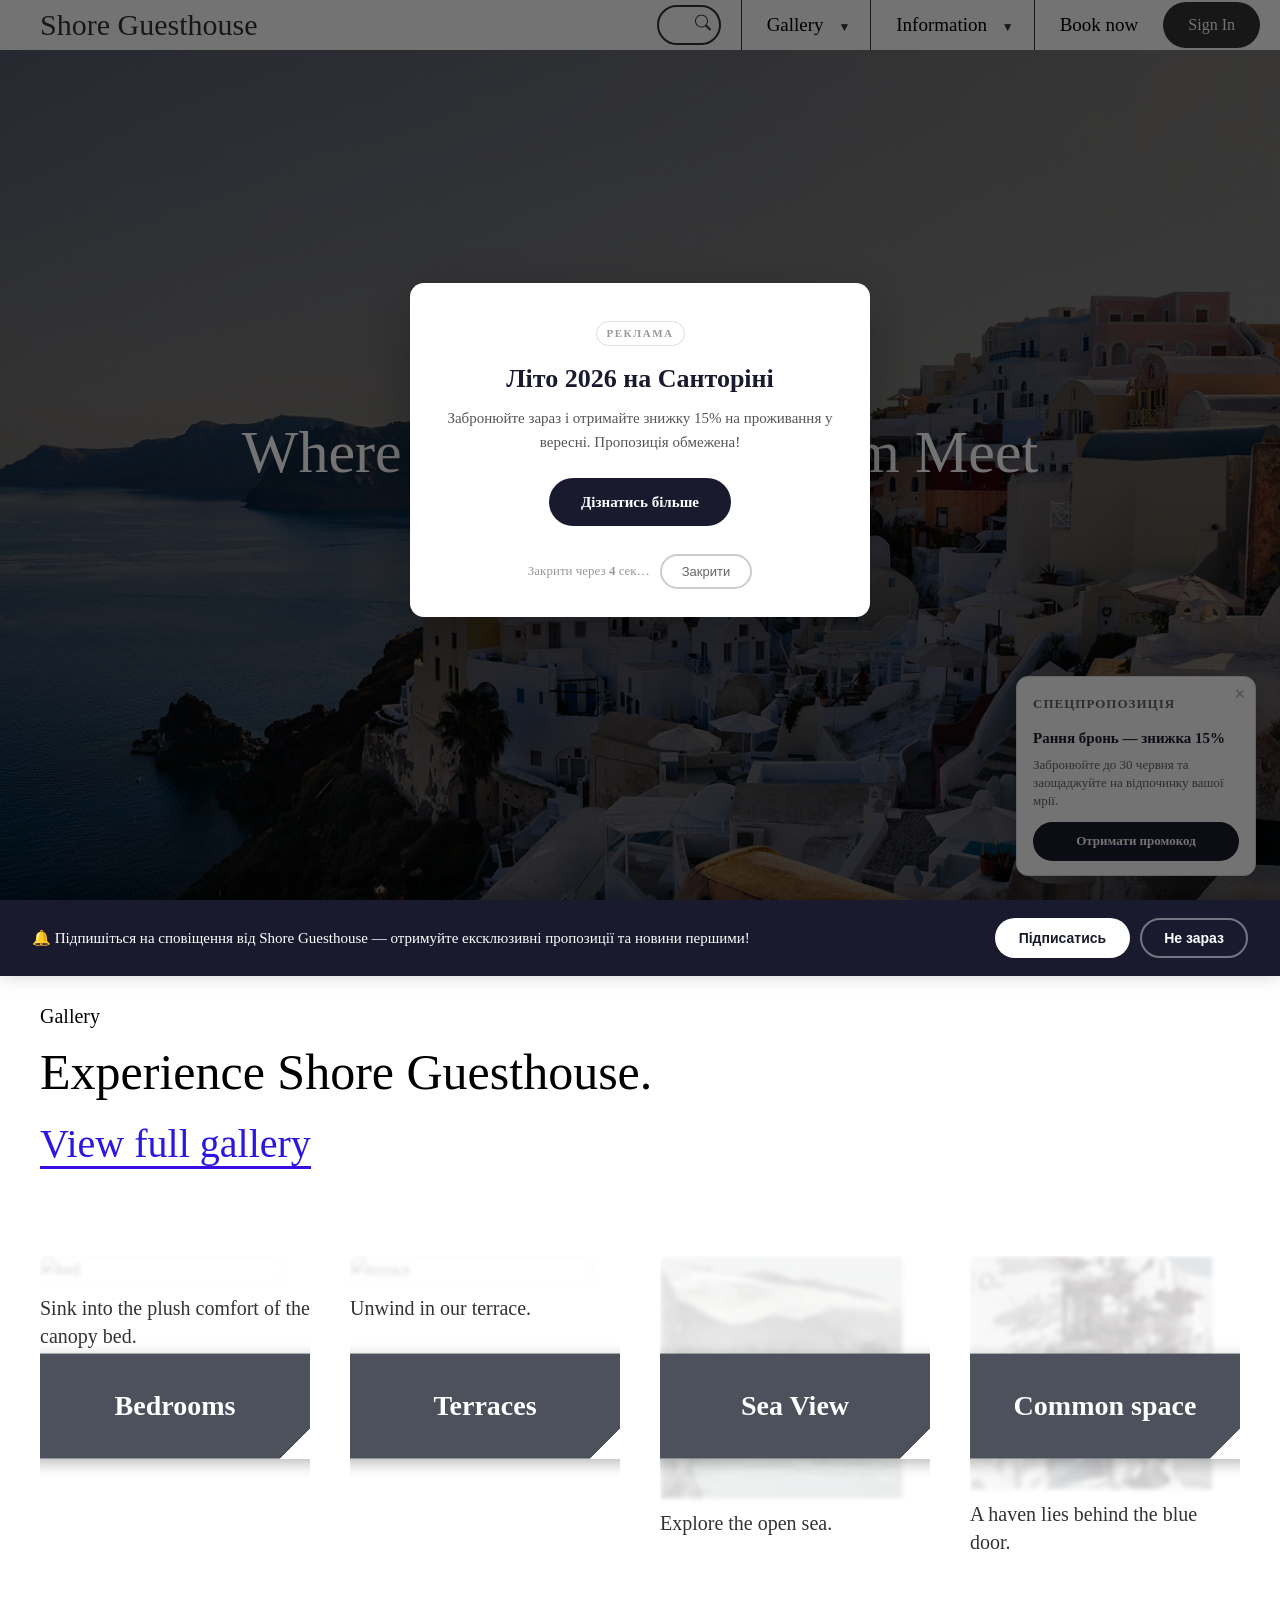
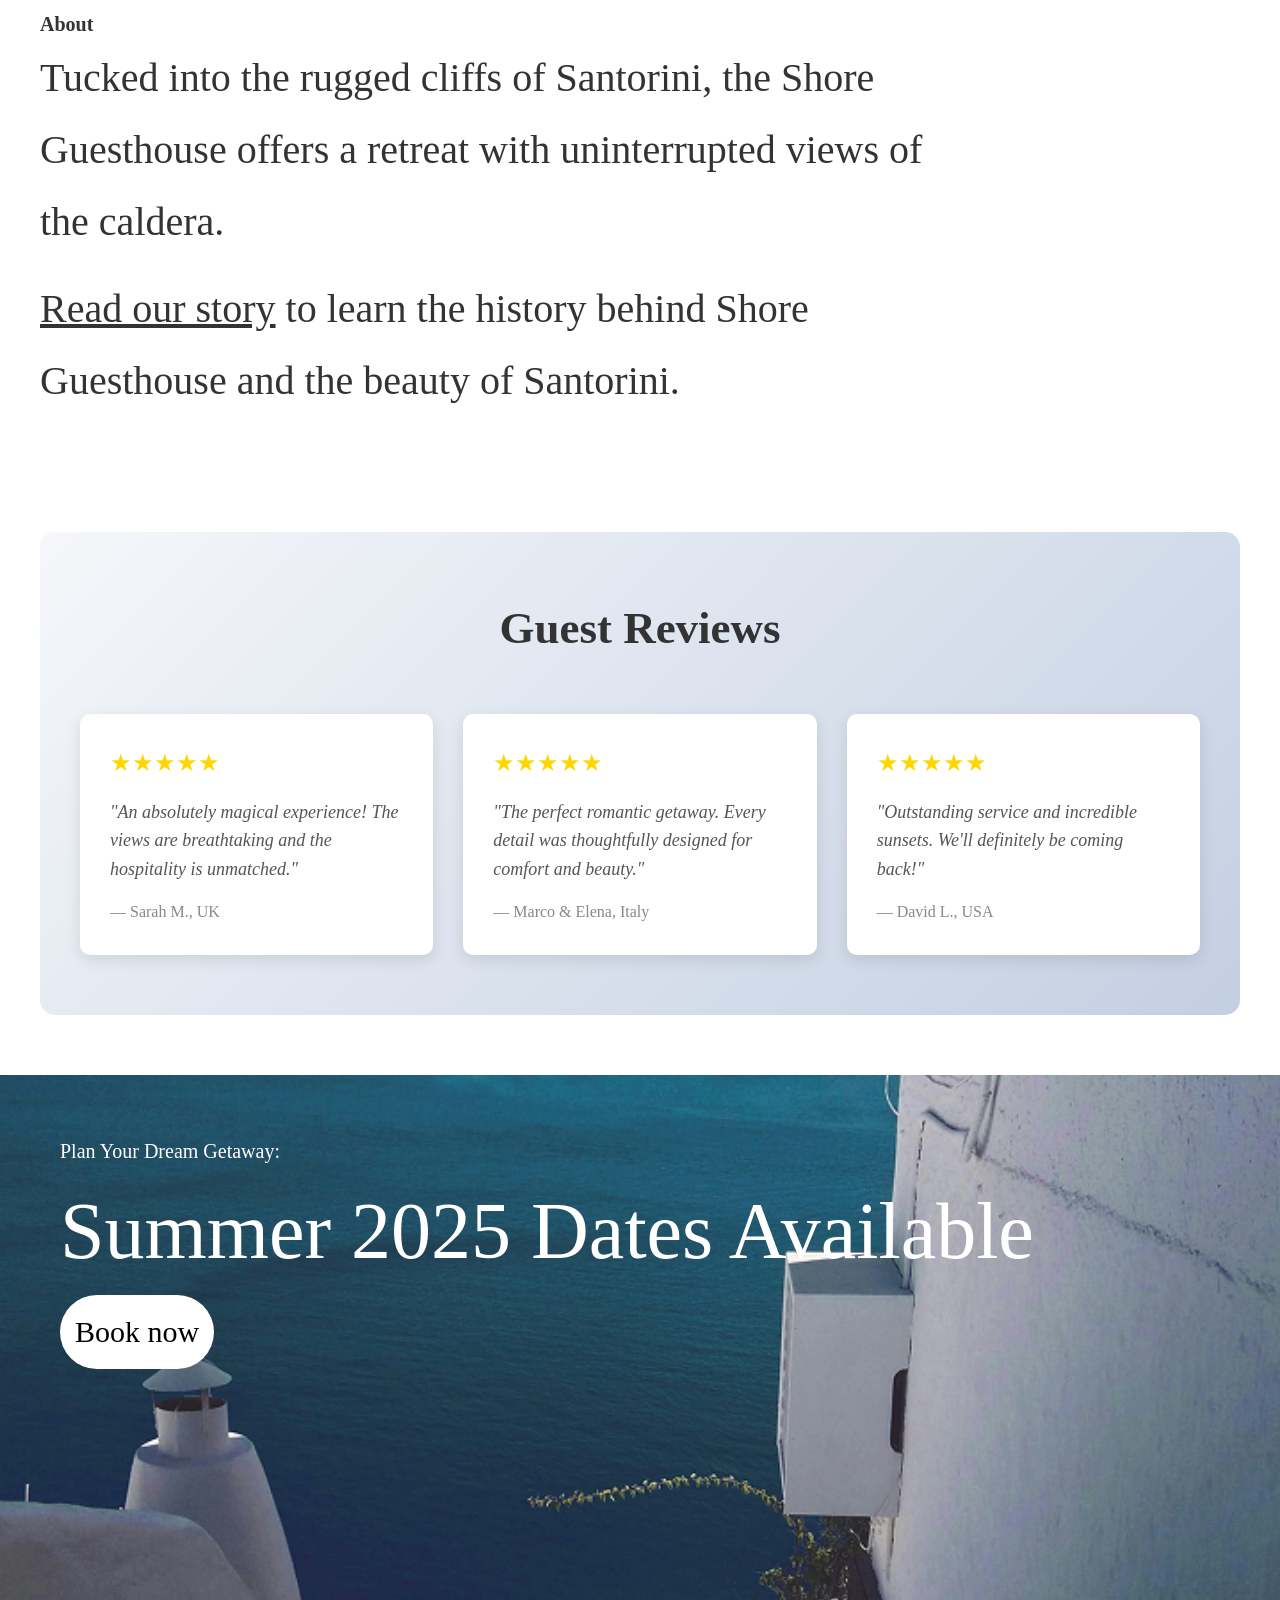
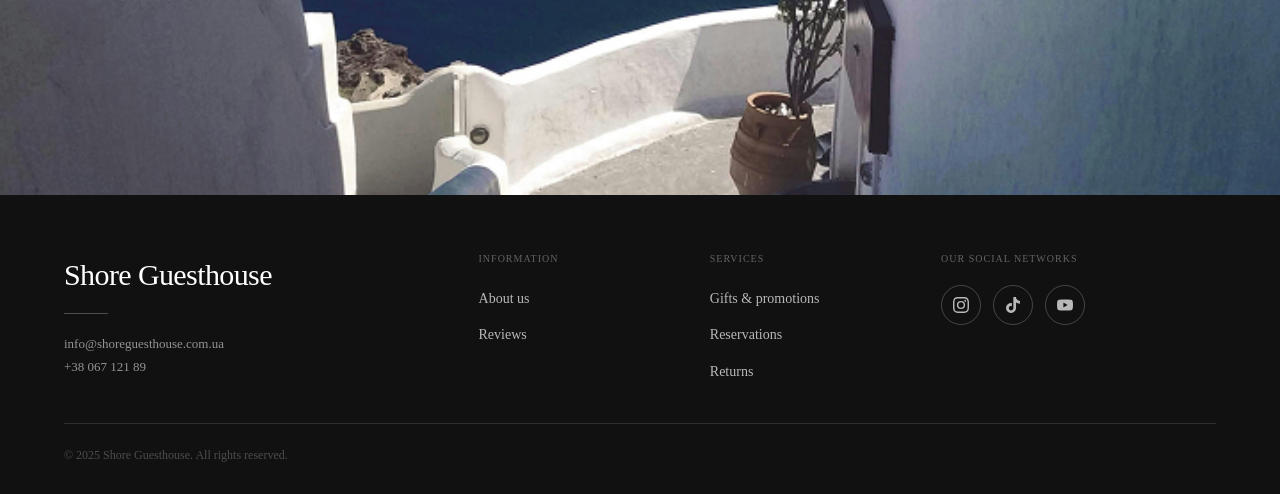
==== commit c42ce730: "last fix" ====
--- a/index.html
+++ b/index.html
@@ -122,6 +122,10 @@
                 <div class="form-group">
                     <label for="b-phone">Phone Number</label>
                     <input type="tel" id="b-phone" placeholder="+380 67 123 4567">
+                </div>
+                <div class="form-group">
+                    <label for="b-email">Email</label>
+                    <input type="email" id="b-email" placeholder="your@email.com">
                 </div>
                 <div class="form-group">
                     <label for="b-guests">Number of Guests</label>
@@ -178,6 +182,15 @@
                 onclick="copyPromo(this)"
                 title="Натисніть щоб скопіювати"></div>
             <p id="promo-modal-hint" style="font-size:12px; color:#aaa; margin-bottom:24px;"></p>
+            <!-- Email field in promo modal -->
+            <div style="margin-bottom:16px; text-align:left;">
+                <label style="font-size:12px; color:#888; display:block; margin-bottom:6px;">Email для підтвердження (необов'язково)</label>
+                <input type="email" id="promo-email" placeholder="your@email.com" style="
+                    width:100%; padding:10px 14px;
+                    border:2px solid #ddd; border-radius:8px;
+                    font-size:14px; outline:none;
+                    transition:border-color 0.2s;">
+            </div>
             <button onclick="goToBookingWithPromo()" style="
                 width:100%; padding:14px;
                 background:#1a1a2e; color:#fff; border:none;
@@ -218,6 +231,29 @@
         </div>
     </div>
 
+    <!-- FOOTER INFO MODAL (Gifts / Reservations / Returns) -->
+    <div id="footerInfoModal" style="
+        position:fixed; inset:0; z-index:9999;
+        background:rgba(0,0,0,0.55);
+        display:flex; align-items:center; justify-content:center;
+        opacity:0; pointer-events:none;
+        transition:opacity 0.3s ease;">
+        <div style="
+            background:#fff; border-radius:14px;
+            padding:40px 36px; max-width:500px; width:92%;
+            position:relative;
+            box-shadow:0 20px 60px rgba(0,0,0,0.25);
+            max-height:85vh; overflow-y:auto;">
+            <button onclick="closeFooterModal()" style="
+                position:absolute; top:12px; right:16px;
+                background:none; border:none; font-size:24px;
+                color:#aaa; cursor:pointer; z-index:1;">&times;</button>
+            <div id="footer-modal-icon" style="font-size:40px; margin-bottom:12px;"></div>
+            <h3 id="footer-modal-title" style="font-size:22px; color:#1a1a2e; margin-bottom:16px;"></h3>
+            <div id="footer-modal-body" style="font-size:15px; color:#444; line-height:1.7;"></div>
+        </div>
+    </div>
+
     <button id="scrollToTop" aria-label="Scroll to top">↑</button>
 
     <div id="subscribeBanner" role="banner" aria-live="polite">
@@ -337,9 +373,9 @@
             <div class="footer__col">
                 <h4>Services</h4>
                 <ul>
-                    <li><a href="#">Gifts &amp; promotions</a></li>
-                    <li><a href="#">Reservations</a></li>
-                    <li><a href="#">Returns</a></li>
+                    <li><a href="#" onclick="openFooterModal('gifts'); return false;">Gifts &amp; promotions</a></li>
+                    <li><a href="#" onclick="openFooterModal('reservations'); return false;">Reservations</a></li>
+                    <li><a href="#" onclick="openFooterModal('returns'); return false;">Returns</a></li>
                 </ul>
             </div>
             <div class="footer__col">
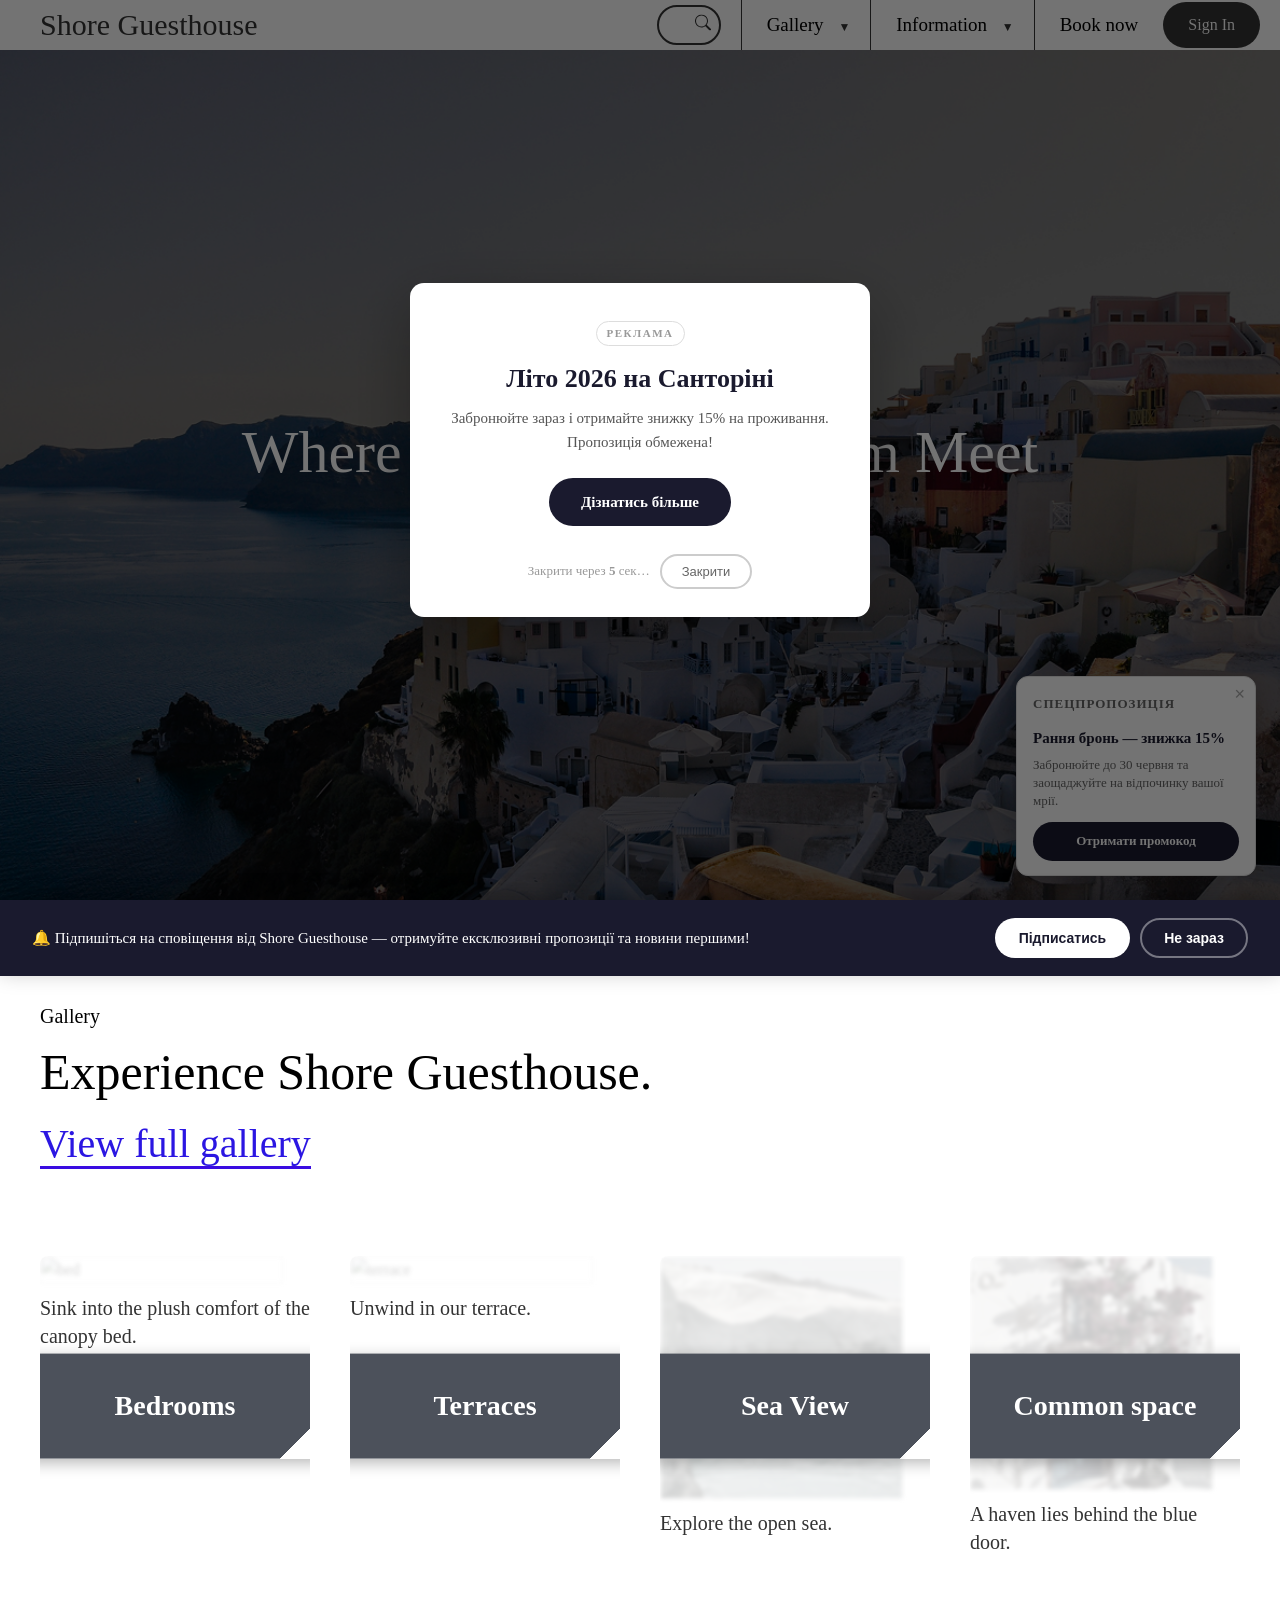
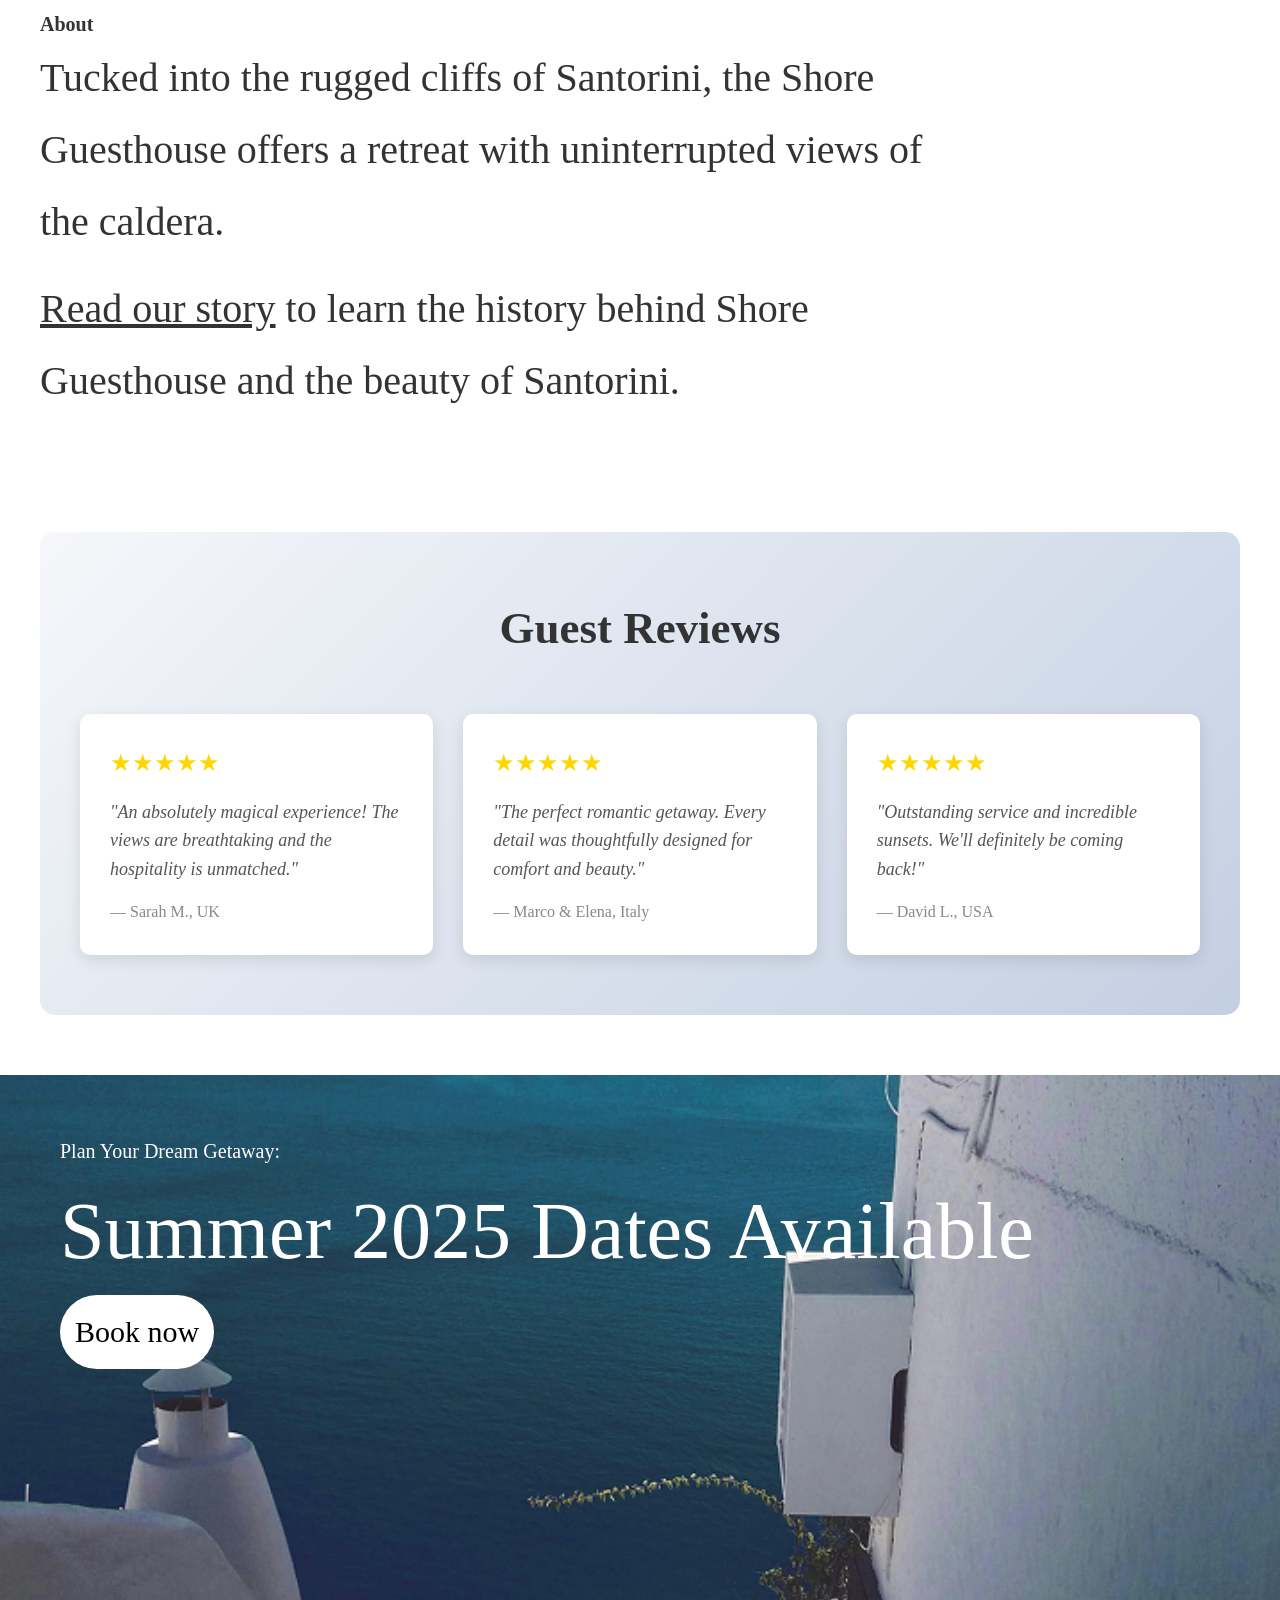
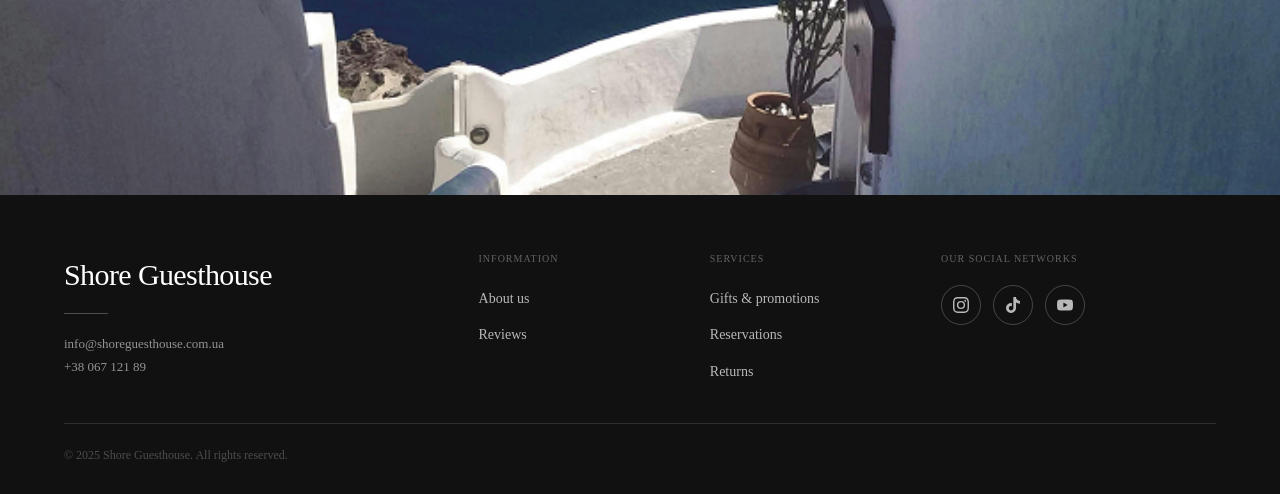
==== commit 5a233e2c: "new" ====
--- a/index.html
+++ b/index.html
@@ -1,5 +1,6 @@
 <!DOCTYPE html>
 <html lang="uk">
+
 <head>
     <link rel="stylesheet" href="https://cdnjs.cloudflare.com/ajax/libs/font-awesome/6.5.1/css/all.min.css">
     <meta charset="UTF-8">
@@ -7,6 +8,7 @@
     <title>Shore Guesthouse - Santorini</title>
     <link rel="stylesheet" href="css/style.css">
 </head>
+
 <body>
 
     <header id="header">
@@ -20,8 +22,10 @@
         <div class="search-container">
             <input type="text" class="search-input" placeholder="Пошук...">
             <button class="search-btn">
-                <svg class="icon" xmlns="http://www.w3.org/2000/svg" width="16" height="16" fill="currentColor" viewBox="0 0 16 16">
-                    <path d="M11.742 10.344a6.5 6.5 0 1 0-1.397 1.398h-.001q.044.06.098.115l3.85 3.85a1 1 0 0 0 1.415-1.414l-3.85-3.85a1 1 0 0 0-.115-.1zM12 6.5a5.5 5.5 0 1 1-11 0 5.5 5.5 0 0 1 11 0"/>
+                <svg class="icon" xmlns="http://www.w3.org/2000/svg" width="16" height="16" fill="currentColor"
+                    viewBox="0 0 16 16">
+                    <path
+                        d="M11.742 10.344a6.5 6.5 0 1 0-1.397 1.398h-.001q.044.06.098.115l3.85 3.85a1 1 0 0 0 1.415-1.414l-3.85-3.85a1 1 0 0 0-.115-.1zM12 6.5a5.5 5.5 0 1 1-11 0 5.5 5.5 0 0 1 11 0" />
                 </svg>
             </button>
         </div>
@@ -108,7 +112,8 @@
                 </div>
                 <div class="calendar-grid" id="calendar-grid"></div>
                 <div class="selected-dates" id="selected-dates-display"></div>
-                <button class="submit-btn" id="proceed-btn" type="button" onclick="goToForm()" disabled>Continue</button>
+                <button class="submit-btn" id="proceed-btn" type="button" onclick="goToForm()"
+                    disabled>Continue</button>
             </div>
 
             <!-- STEP 2: Form -->
@@ -132,9 +137,11 @@
                     <input type="number" id="b-guests" placeholder="2" min="1" max="10">
                 </div>
                 <div class="form-group">
-                    <label for="b-promo">Promo Code <span style="color:#aaa; font-weight:400; font-size:12px;">(optional)</span></label>
+                    <label for="b-promo">Promo Code <span
+                            style="color:#aaa; font-weight:400; font-size:12px;">(optional)</span></label>
                     <div style="position:relative;">
-                        <input type="text" id="b-promo" placeholder="SHORE-XXXX" style="text-transform:uppercase; letter-spacing:2px; padding-right:80px;">
+                        <input type="text" id="b-promo" placeholder="SHORE-XXXX"
+                            style="text-transform:uppercase; letter-spacing:2px; padding-right:80px;">
                         <span id="promo-status" style="
                             position:absolute; right:12px; top:50%;
                             transform:translateY(-50%);
@@ -178,13 +185,13 @@
                 color:#1a1a2e; background:#f5f5f5;
                 padding:16px 24px; border-radius:10px;
                 border:2px dashed #ccc; margin-bottom:16px;
-                cursor:pointer; transition:background 0.2s;"
-                onclick="copyPromo(this)"
+                cursor:pointer; transition:background 0.2s;" onclick="copyPromo(this)"
                 title="Натисніть щоб скопіювати"></div>
             <p id="promo-modal-hint" style="font-size:12px; color:#aaa; margin-bottom:24px;"></p>
             <!-- Email field in promo modal -->
             <div style="margin-bottom:16px; text-align:left;">
-                <label style="font-size:12px; color:#888; display:block; margin-bottom:6px;">Email для підтвердження (необов'язково)</label>
+                <label style="font-size:12px; color:#888; display:block; margin-bottom:6px;">Email для підтвердження
+                    (необов'язково)</label>
                 <input type="email" id="promo-email" placeholder="your@email.com" style="
                     width:100%; padding:10px 14px;
                     border:2px solid #ddd; border-radius:8px;
@@ -216,7 +223,8 @@
                 background:none; border:none; font-size:24px;
                 color:#aaa; cursor:pointer;">&times;</button>
             <div id="summer-modal-icon" style="font-size:44px; margin-bottom:14px;"></div>
-            <h3 id="summer-modal-title" style="font-size:22px; color:#1a1a2e; margin-bottom:12px; line-height:1.4;"></h3>
+            <h3 id="summer-modal-title" style="font-size:22px; color:#1a1a2e; margin-bottom:12px; line-height:1.4;">
+            </h3>
             <p id="summer-modal-desc" style="font-size:15px; color:#555; line-height:1.7; margin-bottom:20px;"></p>
             <button id="summer-modal-btn1" onclick="closeSummerModal()" style="
                 width:100%; padding:14px;
@@ -314,8 +322,10 @@
 
         <section class="about">
             <h2>About</h2>
-            <p>Tucked into the rugged cliffs of Santorini, the Shore Guesthouse offers a retreat with uninterrupted views of the caldera.</p>
-            <p><a href="#" class="read-story">Read our story</a> to learn the history behind Shore Guesthouse and the beauty of Santorini.</p>
+            <p>Tucked into the rugged cliffs of Santorini, the Shore Guesthouse offers a retreat with uninterrupted
+                views of the caldera.</p>
+            <p><a href="about.html" class="read-story">Read our story</a> to learn the history behind Shore Guesthouse
+                and the beauty of Santorini.</p>
         </section>
 
         <section class="testimonials" id="Guest Reviews">
@@ -323,17 +333,20 @@
             <div class="testimonials-container">
                 <div class="testimonial-card">
                     <div class="stars">★★★★★</div>
-                    <p class="testimonial-text">"An absolutely magical experience! The views are breathtaking and the hospitality is unmatched."</p>
+                    <p class="testimonial-text">"An absolutely magical experience! The views are breathtaking and the
+                        hospitality is unmatched."</p>
                     <p class="testimonial-author">— Sarah M., UK</p>
                 </div>
                 <div class="testimonial-card">
                     <div class="stars">★★★★★</div>
-                    <p class="testimonial-text">"The perfect romantic getaway. Every detail was thoughtfully designed for comfort and beauty."</p>
+                    <p class="testimonial-text">"The perfect romantic getaway. Every detail was thoughtfully designed
+                        for comfort and beauty."</p>
                     <p class="testimonial-author">— Marco & Elena, Italy</p>
                 </div>
                 <div class="testimonial-card">
                     <div class="stars">★★★★★</div>
-                    <p class="testimonial-text">"Outstanding service and incredible sunsets. We'll definitely be coming back!"</p>
+                    <p class="testimonial-text">"Outstanding service and incredible sunsets. We'll definitely be coming
+                        back!"</p>
                     <p class="testimonial-author">— David L., USA</p>
                 </div>
             </div>
@@ -382,13 +395,22 @@
                 <h4>Our social networks</h4>
                 <div class="footer__socials">
                     <a href="#" title="Instagram">
-                        <svg viewBox="0 0 24 24" xmlns="http://www.w3.org/2000/svg"><path d="M12 2.163c3.204 0 3.584.012 4.85.07 3.252.148 4.771 1.691 4.919 4.919.058 1.265.069 1.645.069 4.849 0 3.205-.012 3.584-.069 4.849-.149 3.225-1.664 4.771-4.919 4.919-1.266.058-1.644.07-4.85.07-3.204 0-3.584-.012-4.849-.07-3.26-.149-4.771-1.699-4.919-4.92-.058-1.265-.07-1.644-.07-4.849 0-3.204.013-3.583.07-4.849.149-3.227 1.664-4.771 4.919-4.919 1.266-.057 1.645-.069 4.849-.069zM12 0C8.741 0 8.333.014 7.053.072 2.695.272.273 2.69.073 7.052.014 8.333 0 8.741 0 12c0 3.259.014 3.668.072 4.948.2 4.358 2.618 6.78 6.98 6.98C8.333 23.986 8.741 24 12 24c3.259 0 3.668-.014 4.948-.072 4.354-.2 6.782-2.618 6.979-6.98.059-1.28.073-1.689.073-4.948 0-3.259-.014-3.667-.072-4.947-.196-4.354-2.617-6.78-6.979-6.98C15.668.014 15.259 0 12 0zm0 5.838a6.162 6.162 0 100 12.324 6.162 6.162 0 000-12.324zM12 16a4 4 0 110-8 4 4 0 010 8zm6.406-11.845a1.44 1.44 0 100 2.881 1.44 1.44 0 000-2.881z"/></svg>
+                        <svg viewBox="0 0 24 24" xmlns="http://www.w3.org/2000/svg">
+                            <path
+                                d="M12 2.163c3.204 0 3.584.012 4.85.07 3.252.148 4.771 1.691 4.919 4.919.058 1.265.069 1.645.069 4.849 0 3.205-.012 3.584-.069 4.849-.149 3.225-1.664 4.771-4.919 4.919-1.266.058-1.644.07-4.85.07-3.204 0-3.584-.012-4.849-.07-3.26-.149-4.771-1.699-4.919-4.92-.058-1.265-.07-1.644-.07-4.849 0-3.204.013-3.583.07-4.849.149-3.227 1.664-4.771 4.919-4.919 1.266-.057 1.645-.069 4.849-.069zM12 0C8.741 0 8.333.014 7.053.072 2.695.272.273 2.69.073 7.052.014 8.333 0 8.741 0 12c0 3.259.014 3.668.072 4.948.2 4.358 2.618 6.78 6.98 6.98C8.333 23.986 8.741 24 12 24c3.259 0 3.668-.014 4.948-.072 4.354-.2 6.782-2.618 6.979-6.98.059-1.28.073-1.689.073-4.948 0-3.259-.014-3.667-.072-4.947-.196-4.354-2.617-6.78-6.979-6.98C15.668.014 15.259 0 12 0zm0 5.838a6.162 6.162 0 100 12.324 6.162 6.162 0 000-12.324zM12 16a4 4 0 110-8 4 4 0 010 8zm6.406-11.845a1.44 1.44 0 100 2.881 1.44 1.44 0 000-2.881z" />
+                        </svg>
                     </a>
                     <a href="#" title="TikTok">
-                        <svg viewBox="0 0 24 24" xmlns="http://www.w3.org/2000/svg"><path d="M12.525.02c1.31-.02 2.61-.01 3.91-.02.08 1.53.63 3.09 1.75 4.17 1.12 1.11 2.7 1.62 4.24 1.79v4.03c-1.44-.05-2.89-.35-4.2-.97-.57-.26-1.1-.59-1.62-.93-.01 2.92.01 5.84-.02 8.75-.08 1.4-.54 2.79-1.35 3.94-1.31 1.92-3.58 3.17-5.91 3.21-1.43.08-2.86-.31-4.08-1.03-2.02-1.19-3.44-3.37-3.65-5.71-.02-.5-.03-1-.01-1.49.18-1.9 1.12-3.72 2.58-4.96 1.66-1.44 3.98-2.13 6.15-1.72.02 1.48-.04 2.96-.04 4.44-.99-.32-2.15-.23-3.02.37-.63.41-1.11 1.04-1.36 1.75-.21.51-.15 1.07-.14 1.61.24 1.64 1.82 3.02 3.5 2.87 1.12-.01 2.19-.66 2.77-1.61.19-.33.4-.67.41-1.06.1-1.79.06-3.57.07-5.36.01-4.03-.01-8.05.02-12.07z"/></svg>
+                        <svg viewBox="0 0 24 24" xmlns="http://www.w3.org/2000/svg">
+                            <path
+                                d="M12.525.02c1.31-.02 2.61-.01 3.91-.02.08 1.53.63 3.09 1.75 4.17 1.12 1.11 2.7 1.62 4.24 1.79v4.03c-1.44-.05-2.89-.35-4.2-.97-.57-.26-1.1-.59-1.62-.93-.01 2.92.01 5.84-.02 8.75-.08 1.4-.54 2.79-1.35 3.94-1.31 1.92-3.58 3.17-5.91 3.21-1.43.08-2.86-.31-4.08-1.03-2.02-1.19-3.44-3.37-3.65-5.71-.02-.5-.03-1-.01-1.49.18-1.9 1.12-3.72 2.58-4.96 1.66-1.44 3.98-2.13 6.15-1.72.02 1.48-.04 2.96-.04 4.44-.99-.32-2.15-.23-3.02.37-.63.41-1.11 1.04-1.36 1.75-.21.51-.15 1.07-.14 1.61.24 1.64 1.82 3.02 3.5 2.87 1.12-.01 2.19-.66 2.77-1.61.19-.33.4-.67.41-1.06.1-1.79.06-3.57.07-5.36.01-4.03-.01-8.05.02-12.07z" />
+                        </svg>
                     </a>
                     <a href="#" title="YouTube">
-                        <svg viewBox="0 0 24 24" xmlns="http://www.w3.org/2000/svg"><path d="M23.495 6.205a3.007 3.007 0 00-2.088-2.088c-1.87-.501-9.396-.501-9.396-.501s-7.507-.01-9.396.501A3.007 3.007 0 00.527 6.205a31.247 31.247 0 00-.522 5.805 31.247 31.247 0 00.522 5.783 3.007 3.007 0 002.088 2.088c1.868.502 9.396.502 9.396.502s7.506 0 9.396-.502a3.007 3.007 0 002.088-2.088 31.247 31.247 0 00.5-5.783 31.247 31.247 0 00-.5-5.805zM9.609 15.601V8.408l6.264 3.602z"/></svg>
+                        <svg viewBox="0 0 24 24" xmlns="http://www.w3.org/2000/svg">
+                            <path
+                                d="M23.495 6.205a3.007 3.007 0 00-2.088-2.088c-1.87-.501-9.396-.501-9.396-.501s-7.507-.01-9.396.501A3.007 3.007 0 00.527 6.205a31.247 31.247 0 00-.522 5.805 31.247 31.247 0 00.522 5.783 3.007 3.007 0 002.088 2.088c1.868.502 9.396.502 9.396.502s7.506 0 9.396-.502a3.007 3.007 0 002.088-2.088 31.247 31.247 0 00.5-5.783 31.247 31.247 0 00-.5-5.805zM9.609 15.601V8.408l6.264 3.602z" />
+                        </svg>
                     </a>
                 </div>
             </div>
@@ -400,4 +422,5 @@
 
     <script src="main.js"></script>
 </body>
+
 </html>
